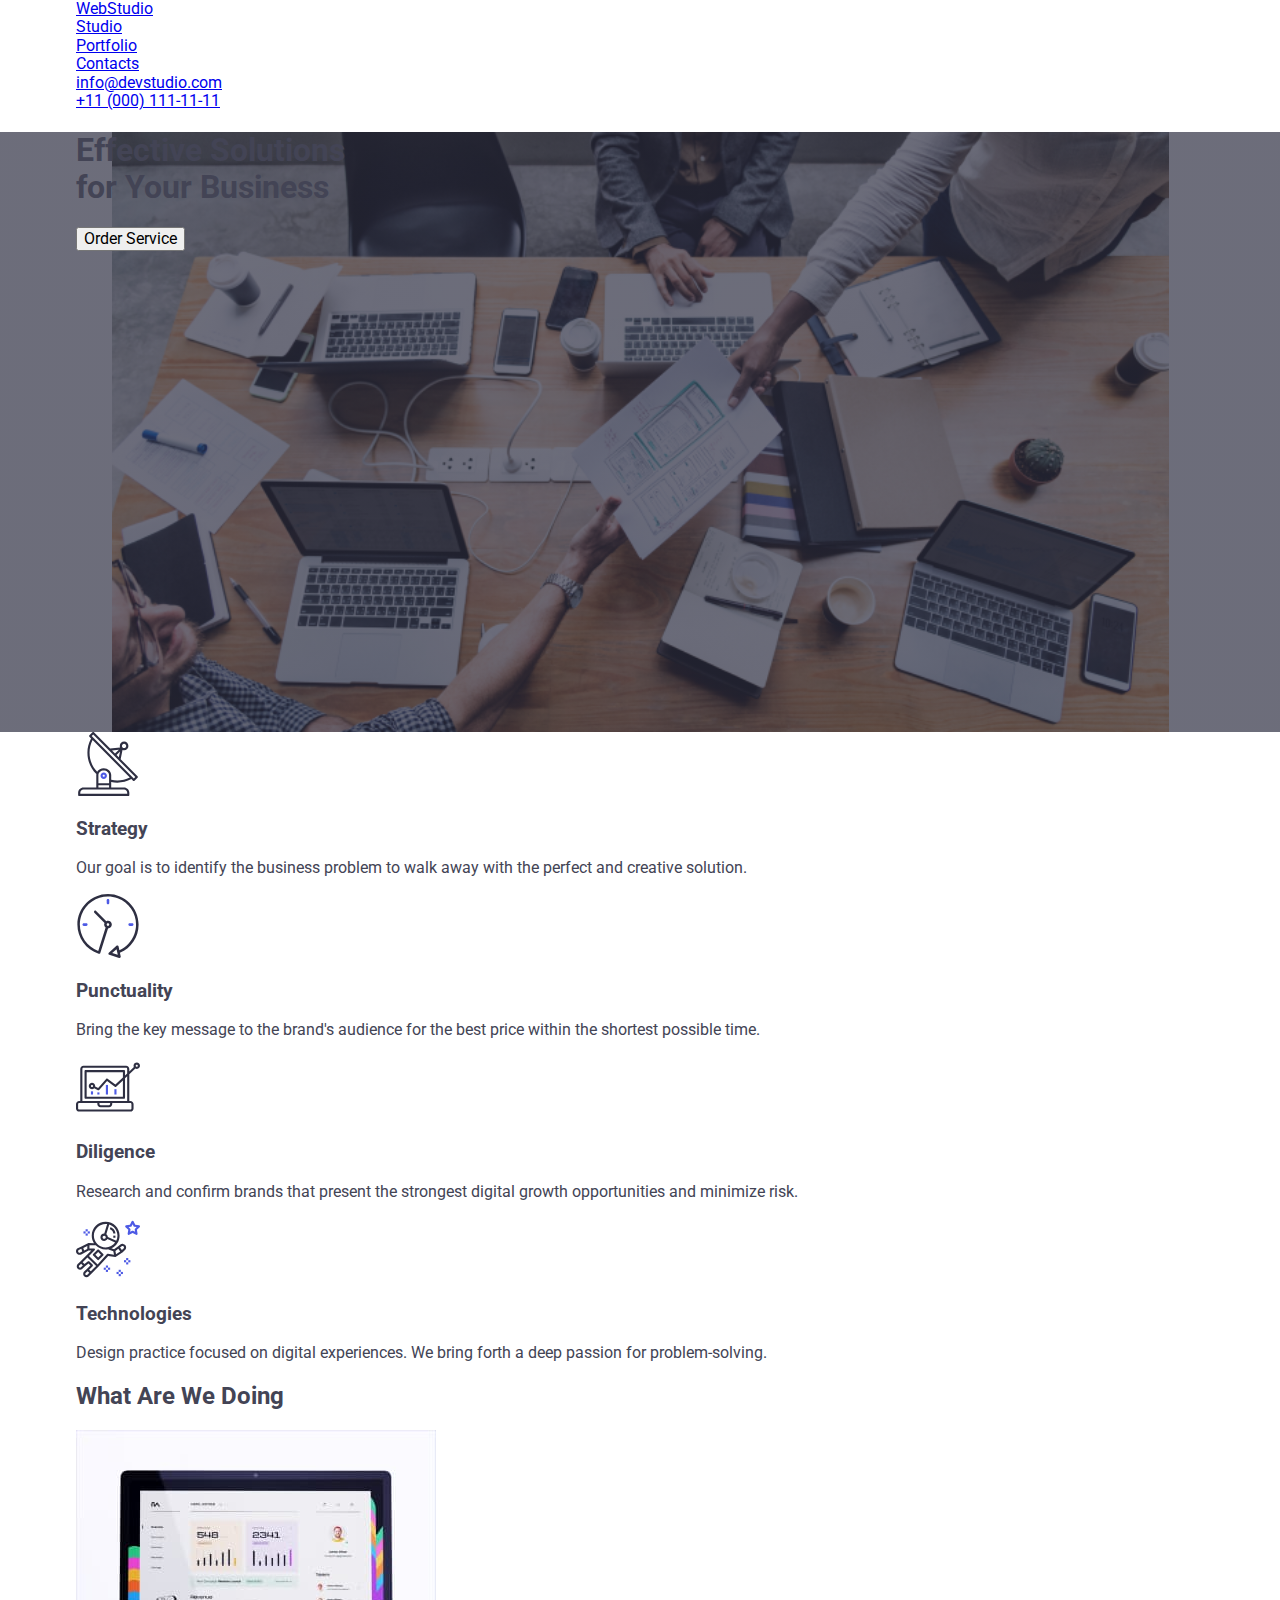
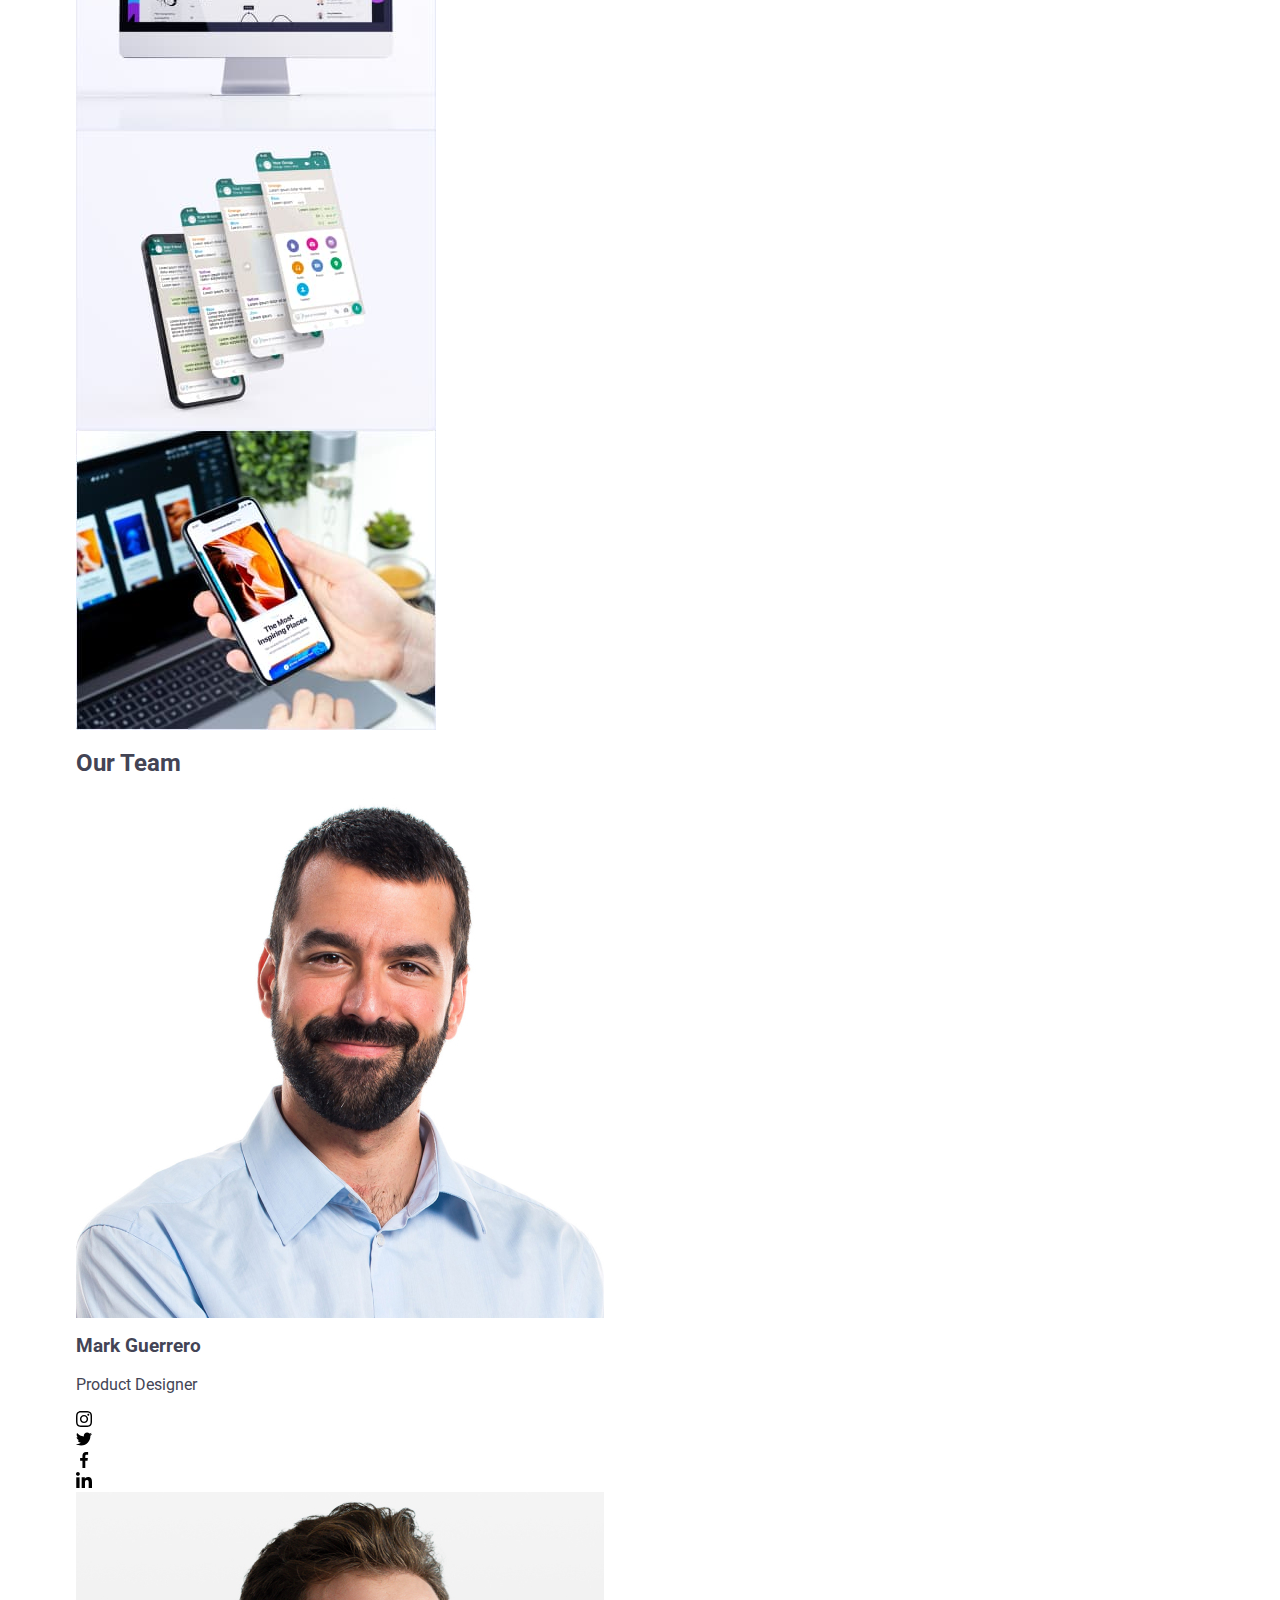
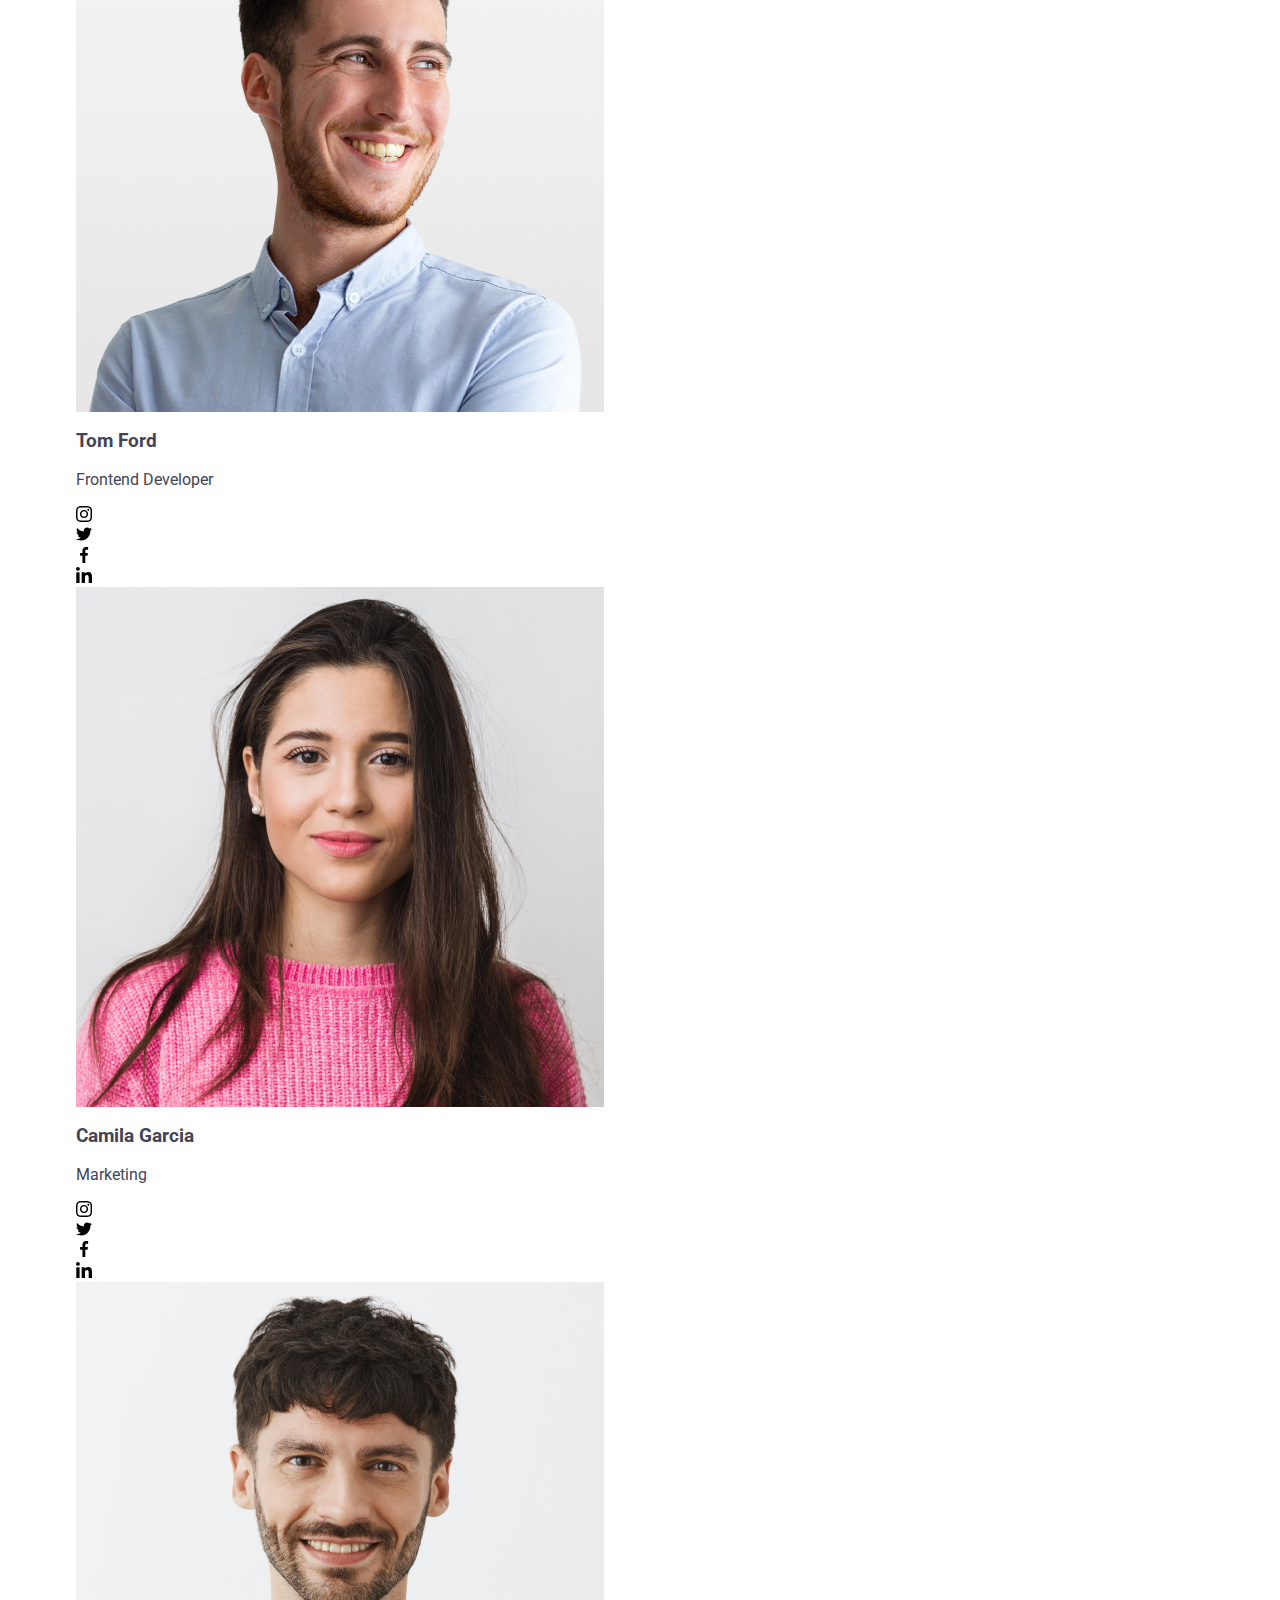
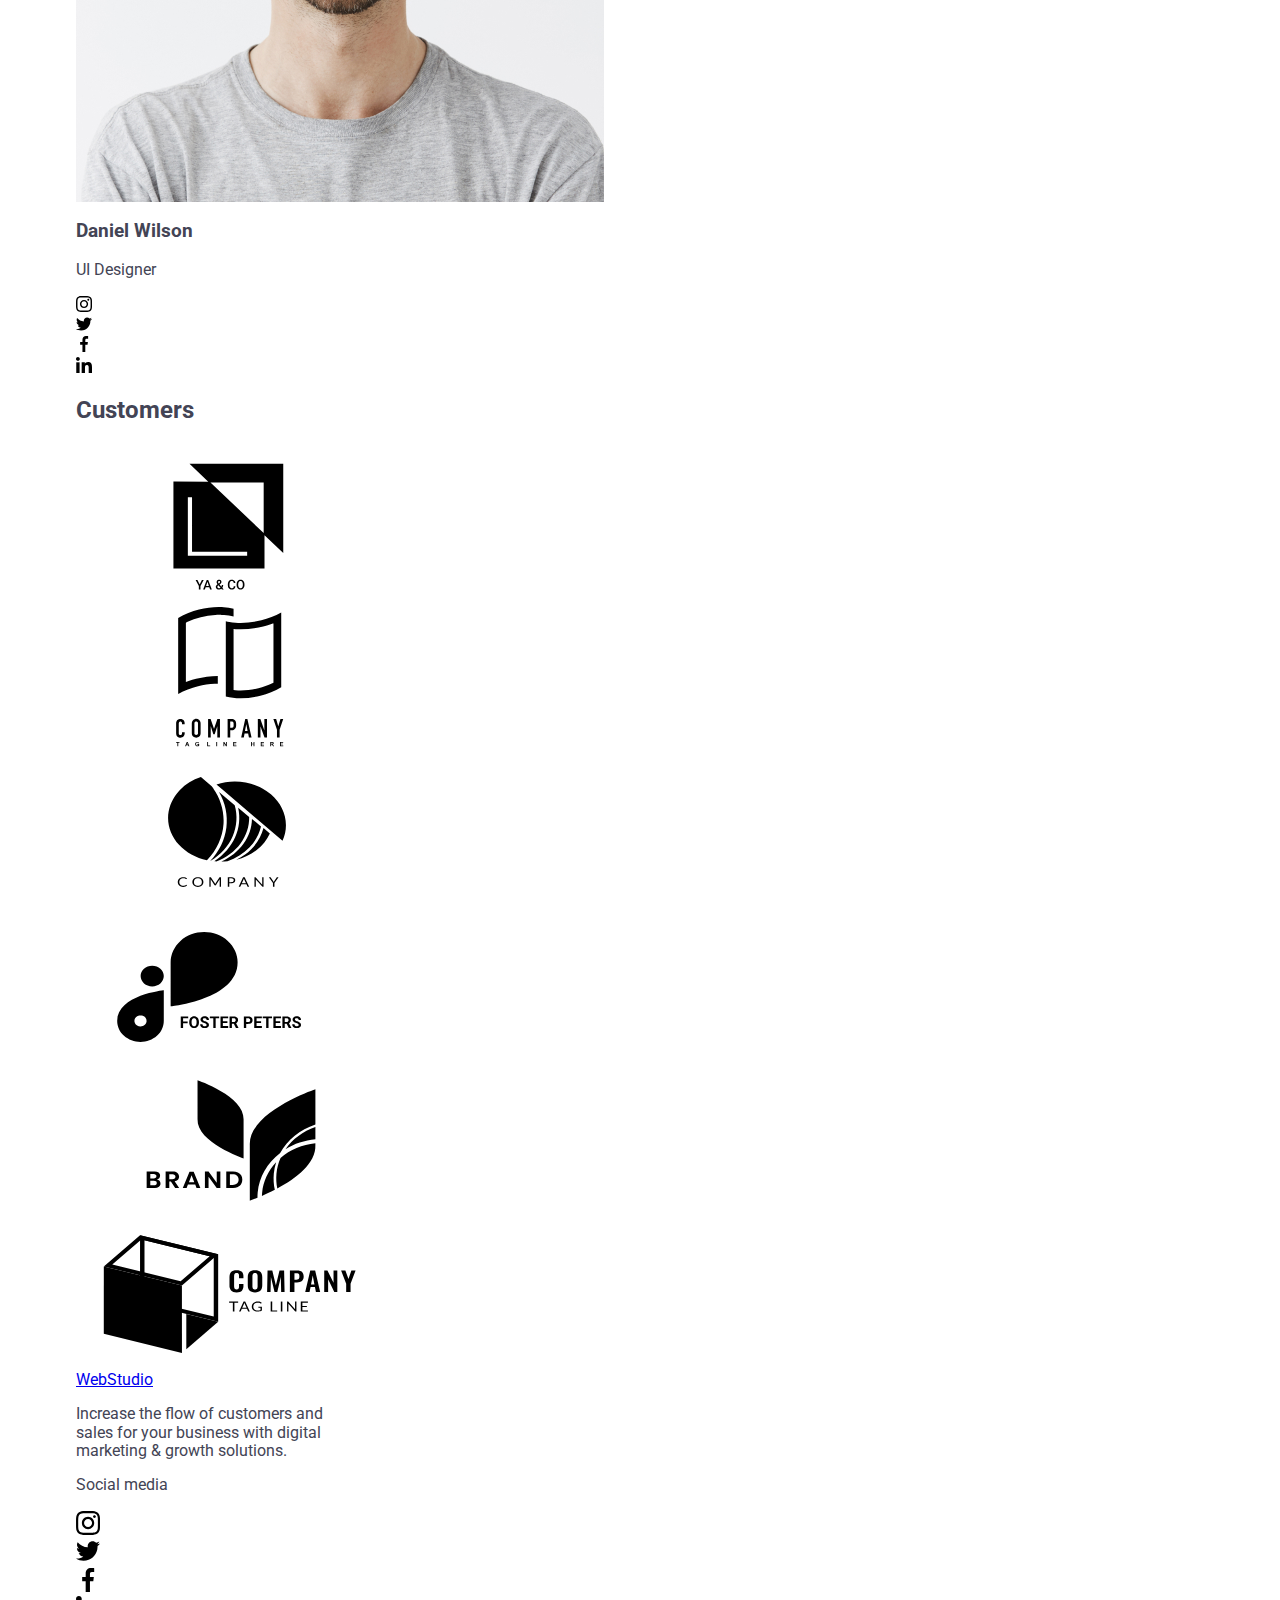
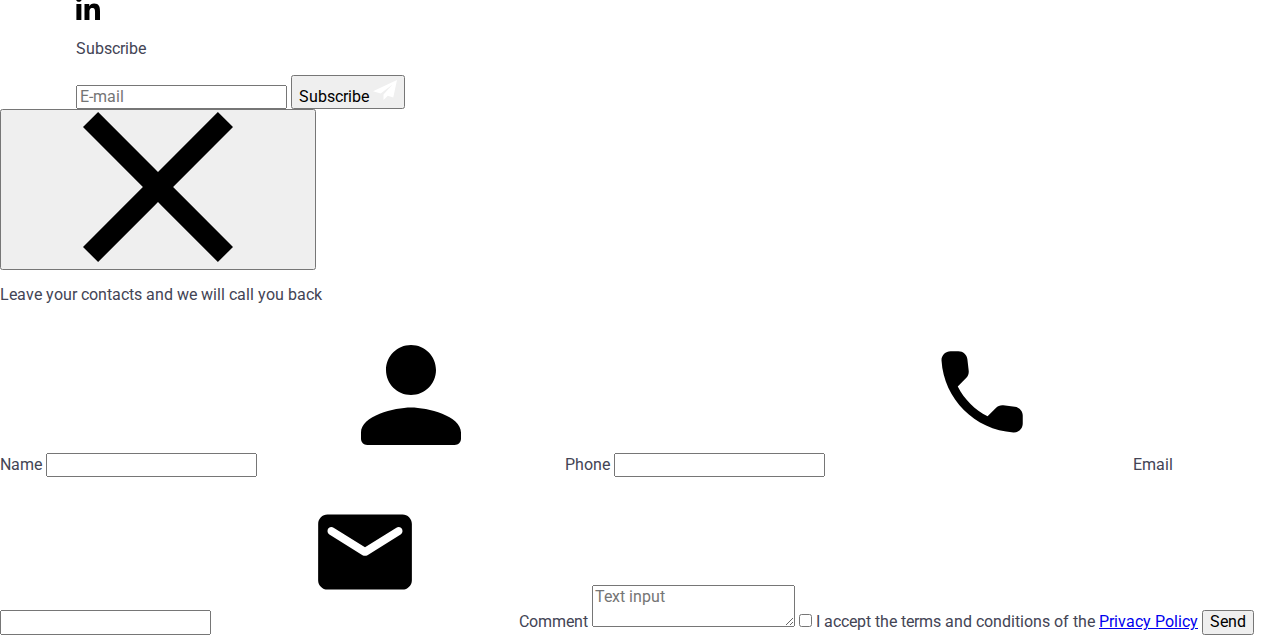
==== index.html @ 9338022b "footer remarks (mobile first)" ====
<!DOCTYPE html>
<html lang="en">
<head>
    <meta charset="UTF-8">
    <meta http-equiv="X-UA-Compatible" content="IE=edge">
    <meta name="viewport" content="width=device-width, initial-scale=1.0">
    <title>Main page</title>
    <link rel="stylesheet" href="https://cdn.jsdelivr.net/npm/modern-normalize@1.1.0/modern-normalize.min.css">
    <link href="https://fonts.googleapis.com/css2?family=Raleway:wght@700&family=Roboto:wght@400;500;700;900&display=swap" rel="stylesheet">
    <link rel="stylesheet" href="./styles/styles.css">
</head>
<body>
<!-- HEADER -->
    <header>
        <div class="container page-header-container">
            <!-- logo and sections -->
            <nav class="nav-section">
                <a class="logo" href="./index.html">Web<span class="logo-studio-up">Studio</span></a>
                <ul class="nav-list">
                    <li class="nav-list-item"><a class="nav-list-item-mobile-link current underline-studio" href="./index.html">Studio</a></li>
                    <li class="nav-list-item"><a class="nav-list-item-mobile-link" href="./portfolio.html">Portfolio</a></li>
                    <li class="nav-list-item"><a class="nav-list-item-mobile-link" href="#">Contacts</a></li>
                </ul>
            </nav>
            <button type="button" class="icon-burger-btn js-open-menu" >
                <svg class="icon-burger">
                    <use href="./images/svg/sprite-svg.svg#icon-burger"></use>
                </svg>
            </button>
            <!-- contacts -->
            <ul class="contact-list">
                <li class="contact-item"><a class="contact-item-mobile-link" href="mailto:info@devstudio.com">info@devstudio.com</a></li>
                <li class="contact-item"><a class="contact-item-mobile-link" href="tel:+110001111111">+11 (000) 111-11-11</a></li>
            </ul>
        </div>
        <!-- MOBILE MENU -->
        <div class="mobile-menu js-menu-container" >
            <div class="container mobile-menu-container js-close-menu">
                <button type="button" class="mobile-menu-close-btn" >
                    <svg class="mobile-menu-close-icon">
                        <use href="./images/svg/sprite-svg.svg#icon-close"></use>
                    </svg>
                </button>
                <ul class="nav-list-mobile">
                    <li class="nav-list-item-mobile"><a class="nav-list-item-mobile-link" href="./index.html">Studio</a></li>
                    <li class="nav-list-item-mobile"><a class="nav-list-item-mobile-link" href="./portfolio.html">Portfolio</a></li>
                    <li class="nav-list-item-mobile"><a class="nav-list-item-mobile-link" href="#">Contacts</a></li>
                </ul>
                <ul class="contact-list-mobile">
                    <li class="contact-item-mobile"><a class="contact-item-mobile-phone-link" href="tel:+110001111111">+11 (000) 111-11-11</a></li>
                    <li class="contact-item-mobile"><a class="contact-item-mobile-email-link" href="mailto:info@devstudio.com">info@devstudio.com</a></li>
                </ul>
                <div class="soc-media-div">
                    <ul class="soc-media-list">
                        <li class="soc-media-list-item-mobile">
                            <a href="#" class="social-list-link-mobile">
                                <svg class="social-icon-mobile" width="24px" height="24px">
                                    <use href="./images/svg/sprite-svg.svg#icon-instagram"></use>
                                </svg>
                            </a>
                        </li>
                        <li class="soc-media-list-item-mobile">
                            <a href="#" class="social-list-link-mobile">
                                <svg class="social-icon-mobile" width="24px" height="24px">
                                    <use href="./images/svg/sprite-svg.svg#icon-twitter"></use>
                                </svg>
                            </a>
                        </li>
                        <li class="soc-media-list-item-mobile">
                            <a href="#" class="social-list-link-mobile">
                                <svg class="social-icon-mobile" width="24px" height="24px">
                                    <use href="./images/svg/sprite-svg.svg#icon-facebook"></use>
                                </svg>
                            </a>
                        </li>
                        <li class="soc-media-list-item-mobile">
                            <a href="#" class="social-list-link-mobile">
                                <svg class="social-icon-mobile" width="24px" height="24px">
                                    <use href="./images/svg/sprite-svg.svg#icon-linkedin"></use>
                                </svg>
                            </a>
                        </li>
                    </ul>
                </div>
            </div>
        
        </div>
    </header>
<!-- MAIN PART -->
    <main>
        <!-- "hero" section -->
        <section class="hero-section background">
            <div class="container hero-section-div">
                <h1 class="hero-section-title">Effective Solutions<br>for Your Business</h1>
                <button class="hero-button" data-modal-open>Order Service</button>
            </div>
        </section>
        <!-- principles section -->
        <section class="principles">
            <div class="container principles-div">
                <h2 class="principles-section-title" hidden>Our principles</h2>
                <ul class="principles-section-list">
                    <li class="principles-section-list-item">
                        <div class="principle-icon-div">
                            <svg class="principle-icon" width="64px" height="64px">
                                <use href="./images/svg/sprite-svg.svg#icon-antenna"></use>
                            </svg>
                        </div>
                        <h3 class="principles-section-list-item-header">Strategy</h3>
                        <p class="principles-section-list-item-text">Our goal is to identify the business problem to walk away with the perfect and creative solution.</p>
                    </li>
                    <li class="principles-section-list-item">
                        <div class="principle-icon-div">
                            <svg class="principle-icon" width="64px" height="64px">
                                <use href="./images/svg/sprite-svg.svg#icon-clock"></use>
                            </svg>
                        </div>
                        <h3 class="principles-section-list-item-header">Punctuality</h3>
                        <p class="principles-section-list-item-text">Bring the key message to the brand's audience for the best price within the shortest possible time.</p>
                    </li>
                    <li class="principles-section-list-item">
                        <div class="principle-icon-div">
                            <svg class="principle-icon" width="64px" height="64px">
                                <use href="./images/svg/sprite-svg.svg#icon-diagram"></use>
                            </svg>
                        </div>
                        <h3 class="principles-section-list-item-header">Diligence</h3>
                        <p class="principles-section-list-item-text">Research and confirm brands that present the strongest digital growth opportunities and minimize risk.</p>
                    </li>
                    <li class="principles-section-list-item">
                        <div class="principle-icon-div">
                            <svg class="principle-icon" width="64px" height="64px">
                                <use href="./images/svg/sprite-svg.svg#icon-astronaut"></use>
                            </svg>
                        </div>
                        <h3 class="principles-section-list-item-header">Technologies</h3>
                        <p class="principles-section-list-item-text">Design practice focused on digital experiences. We bring forth a deep passion for problem-solving.</p>
                    </li>
                </ul>
            </div>         
        </section>
        <!-- "what are we doing" section  -->
        <section class="what-we-are-doing">
            <div class="container what-we-are-doing-div">
                <h2 class="what-we-are-doing-header">What Are We Doing</h2>
                <ul class="what-we-are-doing-list">
                    <li class="img-doing-item"><img src="images/what_are_we_doing/img.jpg" alt="img1"></li>
                    <li class="img-doing-item"><img src="images/what_are_we_doing/img-1.jpg" alt="img2"></li>
                    <li class="img-doing-item"><img src="images/what_are_we_doing/img-2.jpg" alt="img3"></li>
                </ul>
            </div>
        </section>
        <!-- "our team" section -->
        <section class="our-team">
            <div class="container our-team-div">
                <h2 class="our-team-header">Our Team</h2>
                <ul  class="our-team-list">
                    <li class="our-team-list-item">
                        <img 
                        class="our-team-list-item-img"
                        srcset="images/team/mobile/img-0@2x.jpg" 
                        src="images/team/mobile/img-0@1x.jpg" 
                        alt="Mark Guerrero">
                        <div class="our-team-list-item-header-and-text">
                            <h3 class="our-team-list-item-header">Mark Guerrero</h3>
                            <p class="our-team-list-item-text">Product Designer</p>
                            <ul class="social-media-list">
                                <li class="social-media-list-item">
                                    <a href="#" class="social-list-link">
                                        <svg class="social-icon" width="16px" height="16px">
                                            <use href="./images/svg/sprite-svg.svg#icon-instagram"></use>
                                        </svg>
                                    </a>
                                </li>
                                <li class="social-media-list-item">
                                    <a href="#" class="social-list-link">
                                        <svg class="social-icon" width="16px" height="16px">
                                            <use href="./images/svg/sprite-svg.svg#icon-twitter"></use>
                                        </svg>
                                    </a>
                                </li>
                                <li class="social-media-list-item">
                                    <a href="#" class="social-list-link">
                                        <svg class="social-icon" width="16px" height="16px">
                                            <use href="./images/svg/sprite-svg.svg#icon-facebook"></use>
                                        </svg>
                                    </a>
                                </li>
                                <li class="social-media-list-item">
                                    <a href="#" class="social-list-link">
                                        <svg class="social-icon" width="16px" height="16px">>
                                            <use href="./images/svg/sprite-svg.svg#icon-linkedin"></use>
                                        </svg>
                                    </a>
                                </li>
                            </ul>
                        </div>
                    </li>
                    <li class="our-team-list-item">
                        <img 
                        class="our-team-list-item-img"
                        srcset="images/team/mobile/img-1@2x.jpg"  
                        src="images/team/mobile/img-1@1x.jpg" 
                        alt="Tom Ford">
                        <div class="our-team-list-item-header-and-text">
                            <h3 class="our-team-list-item-header">Tom Ford</h3>
                            <p class="our-team-list-item-text">Frontend Developer</p>
                            <ul class="social-media-list">
                                <li class="social-media-list-item">
                                    <a href="#" class="social-list-link">
                                        <svg class="social-icon" width="16px" height="16px">
                                            <use href="./images/svg/sprite-svg.svg#icon-instagram"></use>
                                        </svg>
                                    </a>
                                </li>
                                <li class="social-media-list-item">
                                    <a href="#" class="social-list-link">
                                        <svg class="social-icon" width="16px" height="16px">
                                            <use href="./images/svg/sprite-svg.svg#icon-twitter"></use>
                                        </svg>
                                    </a>
                                </li>
                                <li class="social-media-list-item">
                                    <a href="#" class="social-list-link">
                                        <svg class="social-icon" width="16px" height="16px">
                                            <use href="./images/svg/sprite-svg.svg#icon-facebook"></use>
                                        </svg>
                                    </a>
                                </li>
                                <li class="social-media-list-item">
                                    <a href="#" class="social-list-link">
                                        <svg class="social-icon" width="16px" height="16px">>
                                            <use href="./images/svg/sprite-svg.svg#icon-linkedin"></use>
                                        </svg>
                                    </a>
                                </li>
                            </ul>
                        </div>
                    </li>
                    <li class="our-team-list-item">
                        <img 
                        class="our-team-list-item-img"
                        srcset="images/team/mobile/img-2@2x.jpg"  
                        src="images/team/mobile/img-1@2x.jpg" 
                        alt="Camila Garcia">
                        <div class="our-team-list-item-header-and-text">
                            <h3 class="our-team-list-item-header">Camila Garcia</h3>
                            <p class="our-team-list-item-text">Marketing</p>
                            <ul class="social-media-list">
                                <li class="social-media-list-item">
                                    <a href="#" class="social-list-link">
                                        <svg class="social-icon" width="16px" height="16px">
                                            <use href="./images/svg/sprite-svg.svg#icon-instagram"></use>
                                        </svg>
                                    </a>
                                </li>
                                <li class="social-media-list-item">
                                    <a href="#" class="social-list-link">
                                        <svg class="social-icon" width="16px" height="16px">
                                            <use href="./images/svg/sprite-svg.svg#icon-twitter"></use>
                                        </svg>
                                    </a>
                                </li>
                                <li class="social-media-list-item">
                                    <a href="#" class="social-list-link">
                                        <svg class="social-icon" width="16px" height="16px">
                                            <use href="./images/svg/sprite-svg.svg#icon-facebook"></use>
                                        </svg>
                                    </a>
                                </li>
                                <li class="social-media-list-item">
                                    <a href="#" class="social-list-link">
                                        <svg class="social-icon" width="16px" height="16px">>
                                            <use href="./images/svg/sprite-svg.svg#icon-linkedin"></use>
                                        </svg>
                                    </a>
                                </li>
                            </ul>
                        </div>
                    </li>
                    <li class="our-team-list-item">
                        <img 
                        class="our-team-list-item-img"
                        srcset="images/team/mobile/img-3@2x.jpg"  
                        src="images/team/mobile/img-3@1x.jpg" 
                        alt="Daniel Wilson">
                        <div class="our-team-list-item-header-and-text">
                            <h3 class="our-team-list-item-header">Daniel Wilson</h3>
                            <p class="our-team-list-item-text">UI Designer</p>
                            <ul class="social-media-list">
                                <li class="social-media-list-item">
                                    <a href="#" class="social-list-link">
                                        <svg class="social-icon" width="16px" height="16px">
                                            <use href="./images/svg/sprite-svg.svg#icon-instagram"></use>
                                        </svg>
                                    </a>
                                </li>
                                <li class="social-media-list-item">
                                    <a href="#" class="social-list-link">
                                        <svg class="social-icon" width="16px" height="16px">
                                            <use href="./images/svg/sprite-svg.svg#icon-twitter"></use>
                                        </svg>
                                    </a>
                                </li>
                                <li class="social-media-list-item">
                                    <a href="#" class="social-list-link">
                                        <svg class="social-icon" width="16px" height="16px">
                                            <use href="./images/svg/sprite-svg.svg#icon-facebook"></use>
                                        </svg>
                                    </a>
                                </li>
                                <li class="social-media-list-item">
                                    <a href="#" class="social-list-link">
                                        <svg class="social-icon" width="16px" height="16px">>
                                            <use href="./images/svg/sprite-svg.svg#icon-linkedin"></use>
                                        </svg>
                                    </a>
                                </li>
                            </ul>
                        </div>
                    </li>
                </ul>
            </div>           
        </section>
        <!-- customer's section -->
        <section class="customers-section">
            <div class="container customers-div">
                <h2 class="customers-header">Customers</h2>
                <ul class="customers-list">
                    <li class="customers-list-item">
                        <a href="#" class="customers-list-link">
                            <svg class="customers-icon">
                                <use href="./images/svg/sprite-svg.svg#icon-logo"></use>
                            </svg>
                        </a>
                    </li>
                    <li class="customers-list-item">
                        <a href="#" class="customers-list-link">
                            <svg class="customers-icon">
                                <use href="./images/svg/sprite-svg.svg#icon-logo-1"></use>
                            </svg>
                        </a>
                    </li>
                    <li class="customers-list-item">
                        <a href="#" class="customers-list-link">
                            <svg class="customers-icon">
                                <use href="./images/svg/sprite-svg.svg#icon-logo-2"></use>
                            </svg>
                        </a>
                    </li>
                    <li class="customers-list-item">
                        <a href="#" class="customers-list-link">
                            <svg class="customers-icon">
                                <use href="./images/svg/sprite-svg.svg#icon-logo-3"></use>
                            </svg>
                        </a>
                    </li>
                    <li class="customers-list-item">
                        <a href="#" class="customers-list-link">
                            <svg class="customers-icon">
                                <use href="./images/svg/sprite-svg.svg#icon-logo-4"></use>
                            </svg>
                        </a>
                    </li>
                    <li class="customers-list-item">
                        <a href="#" class="customers-list-link">
                            <svg class="customers-icon">
                                <use href="./images/svg/sprite-svg.svg#icon-logo-5"></use>
                            </svg>
                        </a>
                    </li>

                </ul>

            </div>

        </section>
    </main>
<!-- FOOTER -->
<footer class="footer">
    <div class="container footer-div">
        <div class="text-and-logo-div">
            <a class="logo-footer" href="./index.html"><span class="logo-web">Web</span><span class="logo-studio-down">Studio</span></a>
            <p class="footer-text">
                Increase the flow of customers and <br>
                sales for your business with digital <br>
                marketing & growth solutions.
            </p>
        </div>
        <div class="soc-media-div">
            <p class="soc-media-p">Social media</p>
            <ul class="soc-media-list-mobile">
                <li class="soc-media-list-item">
                    <a href="#" class="social-list-link-footer">
                        <svg class="social-icon-footer" width="24px" height="24px">
                            <use href="./images/svg/sprite-svg.svg#icon-instagram"></use>
                        </svg>
                    </a>
                </li>
                <li class="soc-media-list-item">
                    <a href="#" class="social-list-link-footer">
                        <svg class="social-icon-footer" width="24px" height="24px">
                            <use href="./images/svg/sprite-svg.svg#icon-twitter"></use>
                        </svg>
                    </a>
                </li>
                <li class="soc-media-list-item">
                    <a href="#" class="social-list-link-footer">
                        <svg class="social-icon-footer" width="24px" height="24px">
                            <use href="./images/svg/sprite-svg.svg#icon-facebook"></use>
                        </svg>
                    </a>
                </li>
                <li class="soc-media-list-item">
                    <a href="#" class="social-list-link-footer">
                        <svg class="social-icon-footer" width="24px" height="24px">>
                            <use href="./images/svg/sprite-svg.svg#icon-linkedin"></use>
                        </svg>
                    </a>
                </li>
            </ul>      
        </div>
                                     <!-- SUBSCRIBE -->
        <form class="subscribe-div">
            <label class="subscribe-label">
                <p class="subscribe-form-input-desc">Subscribe</p>
                <input 
                type="email" 
                class="subscribe-form-input" 
                name="subscribe-email" 
                required
                pattern="[a-z0-9._%+-]+@[a-z0-9.-]+\.[a-z]{2,4}$" 
                placeholder="E-mail">
            </label>
            <button type="submit" class="subscribe-form-submit">Subscribe
                <svg class="subsctibe-icon" width="24px" height="24px">
                    <use href="./images/svg/sprite-svg.svg#icon-subscribe"></use>
                </svg>
            </button>
        </form>
    </div>
</footer>
<!-- MODAL WINDOW -->
<div class="backdrop is-hidden" data-modal>
    <div class="modal-window">
        <button type="button" class="modal-close-btn" data-modal-close>
            <svg class="modal-window-close-icon">
                <use href="./images/svg/sprite-svg.svg#icon-close"></use>
            </svg>
        </button>
        <form class="modal-form">
            <p class="modal-form-text">Leave your contacts and we will call you back</p>
            <label class="modal-form-field">
                <span class="modal-form-input-decs">Name</span>
                <span class="modal-form-input-wrapper">
                    <input type="text" name="user-name" class="modal-form-input" required pattern="[a-zA-Z]+" minlength="2">
                    <svg class="modal-form-input-icon">
                        <use href="./images/svg/sprite-svg.svg#icon-person"></use>
                    </svg>
                </span>
            </label>
            <label class="modal-form-field">
                <span class="modal-form-input-decs">Phone</span>
                <span class="modal-form-input-wrapper">
                    <input type="tel" name="user-phone" class="modal-form-input" required
                        pattern="[0-9]{3}-[0-9]{3}-[0-9]{2}-[0-9]{2}" title="XXX-XXX-XX-XX">
                    <svg class="modal-form-input-icon">
                        <use href="./images/svg/sprite-svg.svg#icon-phone"></use>
                    </svg>
                </span>
            </label>
            <label class="modal-form-field">
                <span class="modal-form-input-decs">Email</span>
                <span class="modal-form-input-wrapper">
                    <input type="email" name="user-email" class="modal-form-input" required
                        pattern="[a-z0-9._%+-]+@[a-z0-9.-]+\.[a-z]{2,4}$">
                    <svg class="modal-form-input-icon">
                        <use href="./images/svg/sprite-svg.svg#icon-email"></use>
                    </svg>
                </span>
            </label>
            <label class="modal-form-field">
                <span class="modal-form-input-decs">Comment</span>
                <textarea name="user-message" class="modal-form-message" placeholder="Text input"></textarea>
            </label>
            <input id="user policy" type="checkbox" class="modal-form-check visually-hidden" name="user-policy">
            <label for="user policy" class="modal-form-check-desc">I accept the terms and conditions of the&nbsp;<a
                    href="#">Privacy Policy</a></label>
            <button type="submit" class="modal-form-submit">Send</button>
        </form>
    </div>
</div>
<script src="./js/mobile-menu.js"></script>
<script src="./js/modal.js"></script>
</body>
</html>
---- styles/styles.css ----
/* GENERAL */
:root {
    --primary-brand-color: #4D5AE5;
    --shadow-headings-color: #2E2F42;
    --success-color: #31D0AA;
    --body-text-color: #434455;
    --helper-text-color: #8E8F99;
    --accent-color: #E7E9FC;
    --light-mode-color: #F4F4FD;
    --light-background-color: #FFFFFF;
    --hero-button-click: #404BBF;
    --modal-window-bg: #FCFCFC;
    --transition-dur-and-func: cubic-bezier(0.4, 0, 0.2, 1);
}
body {
    font-family: 'Roboto', sans-serif;
    color: var(--body-text-color);
    margin: 0;
} */
                                        /* STYLES RESET */
h1, h2, h3, h4, h5, h6, p{
    margin-top: 0;
    margin-bottom: 0;
}
ul, ol {
    margin-top: 0;
    margin-bottom: 0;
    margin-left: 0;
    padding-inline-start: 0;
    list-style-type: none;
}
img{
    display:block;
    max-width: 100%;
}
button{
    cursor:pointer;
}
/* .container {
    width: 1158px;
    margin-left: auto;
    margin-right: auto;
    padding-left: 15px;
    padding-right: 15px;
} */



/* ДЛЯ МОБІЛЬНИХ */
.container {
    min-width: 320px;
    /* max-width: 448px; */
    padding-left: 15px;
    padding-right: 15px;
    margin-left: auto;
    margin-right: auto;
}
@media screen and (min-width: 428px) {
    .container {
    width: 428px;
}
}
/* ДЛЯ ПЛАНШЕТІВ */
@media screen and (min-width: 768px) {
    .container {
    width: 768px;
    }
}
/* ДЛЯ ДЕСКТОПІВ */
@media screen and (min-width: 1200px) {
    .container {
        width: 1158px;
    }
}
.icon-burger{
    width: 32px;
    height: 22px;
    fill: var(--shadow-headings-color);
}



/* MOBILE FIRST */

@media screen and (max-width: 768px) {

/* HEADER */
.logo,
.nav-list-item-link,
.contact-item-link {
    text-decoration: none;
}

.logo {
    font-family: 'Raleway', sans-serif;
    font-weight: 800;
    font-size: 18px;
    line-height: 1.3;
    letter-spacing: 0.03em;
    text-transform: uppercase;
    color: var(--primary-brand-color);
    margin-right: 77px;
    text-decoration: none;
    margin-right: 77px;
}

.logo-studio-up {
    font-family: 'Raleway', sans-serif;
    font-weight: 800;
    font-size: 18px;
    line-height: 1.3;
    letter-spacing: 0.03em;
    color: var(--shadow-headings-color);
}

.nav-list,
.contact-list {
    display: none;
}

.page-header-container {
    display: flex;
    align-items: center;
    justify-content: space-between;

    padding-top: 24px;
    padding-bottom: 24px;
}

.icon-burger-btn {
    background-color: transparent;
    border: none;
    padding: 0;
    line-height: 0px;
}

.mobile-menu {
    position: fixed;
    width: 100%;
    height: 100%;
    background-color: var(--light-background-color);
    top: 0;
    left: 0;
    z-index: 1000;

    transform: opacity 250ms var(--transition-dur-and-func),
        visibility 250ms var(--transition-dur-and-func);

    opacity: 0;
    visibility: hidden;
    pointer-events: none;
}

.mobile-menu.is-open {
    opacity: 1;
    visibility: visible;
    pointer-events: auto;
}

.mobile-menu-close-btn {
    background-color: var(--accent-color);
    border: 1px solid rgba(0, 0, 0, 0.1);
    width: 24px;
    height: 24px;
    padding: 0;
    border-radius: 50%;

    display: flex;
    justify-content: center;
    align-items: center;

    position: absolute;
    top: 40px;
    right: 15px;

    transition: fill 250ms var(--transition-dur-and-func),
        background-color 250ms var(--transition-dur-and-func);
}

.mobile-menu-close-icon {
    width: 8px;
    height: 8px;
}

.mobile-menu-close-btn:hover,
.mobile-menu-close-btn:focus {
    fill: var(--light-background-color);
    background-color: var(--hero-button-click);
}

.mobile-menu-container {
    position: relative;
    padding-top: 80px;
    padding-left: 40px;
    padding-bottom: 40px;
}

.nav-list-mobile {
    list-style-type: none;
    margin-top: 0;
    margin-bottom: 284px;
    margin-left: 0;
    padding-inline-start: 0;
    list-style-type: none;
}

.nav-list-item-mobile:not(:last-child) {
    margin-bottom: 40px;
}

.nav-list-item-mobile-link {
    font-weight: 700;
    font-size: 16px;
    line-height: 1.11;
    letter-spacing: 0.02em;
    color: var(--shadow-headings-color);
    text-decoration: none;

    transition: color 250ms var(--transition-dur-and-func);
}

.nav-list-item-mobile-link:hover,
.nav-list-item-mobile-link:active,
.nav-list-item-mobile-link:focus,
.contact-item-mobile-phone-link:hover,
.contact-item--mobile-phone-link:visited,
.contact-item-mobile-email-link:hover,
.contact-item--mobile-email-link:visited {
    color: var(--primary-brand-color);
}

.contact-item-mobile-phone-link {
    font-weight: 600;
    font-size: 36px;
    line-height: 1.11;
    text-decoration: none;
    letter-spacing: 0.02em;
    color: var(--body-text-color);

    transition: color 250ms var(--transition-dur-and-func);
}

.contact-item-mobile {
    transition: color 250ms var(--transition-dur-and-func);
}

.contact-item-mobile:not(:last-child) {
    margin-bottom: 40px;
}

.contact-item-mobile:hover,
.contact-item-mobile:focus {
    color: var(--primary-brand-color);
}

.contact-item-mobile-email-link {
    font-weight: 500;
    font-size: 20px;
    line-height: 1.2;
    letter-spacing: 0.02em;
    text-decoration: none;
    color: var(--body-text-color);

    transition: color 250ms var(--transition-dur-and-func);
}

.social-list-link-mobile {
    display: flex;
    justify-content: center;
    align-items: center;
    width: 40px;
    height: 40px;
    border-radius: 50%;
    background: var(--primary-brand-color);
}

.social-icon-mobile {
    fill: var(--light-background-color);
}

.soc-media-list {
    margin-top: 48px;
}

.soc-media-list-item-mobile:not(:last-child) {
    margin-right: 56px;
}

/* HERO */
 .background {
     margin-left: auto;
     margin-right: auto;
     height: 432px;
     max-width: 428px;
     background-image: linear-gradient(rgba(46, 47, 66, 0.7), rgba(46, 47, 66, 0.7)), url("../images/hero/mobile/hero-mobile@1x.jpg");
     background-repeat: no-repeat;
     background-position: center;
     background-size: contain;
 }  

@media screen and (min-device-pixel-ration:2) and (max-width: 767px),
screen and (min-resolution: 192dpi) and (max-width: 767px),
screen and (min-resolution: 2dppx) and (max-width: 767px) {
    .background {
        background-image: linear-gradient(rgba(46, 47, 66, 0.7), rgba(46, 47, 66, 0.7)), url("../images/hero/mobile/hero-mobile@2x.jpg");
    }
}
.hero-section-title{
    font-weight: 700;
    font-size: 36px;
    line-height: 1.11;
    letter-spacing: 0.02em;
    color: var(--light-background-color);
    margin-bottom: ;

}
.hero-section-div {
    display: flex;
    flex-direction: column;
    align-items: center;
    justify-items: center;
}

.hero-button:hover,
.subscribe-form-submit:hover {
    background: var(--primary-brand-color);
    box-shadow: 0px 1px 6px rgba(46, 47, 66, 0.08), 0px 1px 1px rgba(46, 47, 66, 0.16), 0px 2px 1px rgba(46, 47, 66, 0.08);
}

.hero-button:active,
.subscribe-form-submit:active {
    background: var(--hero-button-click);
    box-shadow: 0px 4px 4px rgba(0, 0, 0, 0.15);
}
.hero-button {
    font-family: inherit;
    padding: 16px 32px;
    background: var(--primary-brand-color);
    box-shadow: 0px 4px 4px rgba(0, 0, 0, 0.15);
    border-radius: 4px;
    border: none;

    font-weight: 500;
    font-size: 16px;
    line-height: 1.5;
    letter-spacing: 0.04em;
    color: var(--light-background-color);
    transition: box-shadow 250ms var(--transition-dur-and-func), background-color 250ms var(--transition-dur-and-func);
}
.hero-section {
    height: 432px;
    text-align: center;
    padding-top: 112px;
    padding-bottom: 112px;
}
/* OUR PRINCIPLES */

.principles-section-list-item-header {
    font-weight: 700;
    font-size: 36px;
    line-height: 1.11;
    letter-spacing: 0.02em;
    color: var(--shadow-headings-color);
    text-align: center;
}

.principles-section-list-item-text {
    font-weight: 500;
    font-size: 16px;
    line-height: 1.5;
    letter-spacing: 0.02em;
    color: var(--body-text-color);
}

/* .principles-section-list {
    display: flex;
} */

/* .principles-section-list-item {
    width: calc((100% - 24px * 3) / 4);
} */

.principles-section-list-item:not(:last-child) {
    margin-bottom: 72px;
}

.principles {
    padding-top: 96px;
    padding-bottom: 96px;
}

.principles-section-list-item-header {
    margin: 8px 0px;
}

.principle-icon-div {
    height: 624px;
    display: block;
    margin-left: auto;
    margin-right: auto;
    background-color: var(--light-mode-color);
    border-radius: 4px;

    visibility: hidden;
    position: absolute;  
}

/* WHAT WE ARE DOING */
.what-we-are-doing {
    visibility: hidden;
    position: absolute;

}

/* OUR TEAM */
.our-team-header,
.customers-header {
    font-weight: 700;
    font-size: 36px;
    line-height: 1.11;
    letter-spacing: 0.02em;
    color: var(--shadow-headings-color);
    margin-bottom: 72px;
    text-align: center;
}

.our-team-list-item-header {
    font-weight: 500;
    font-size: 20px;
    line-height: 1.2;
    letter-spacing: 0.02em;
    color: var(--shadow-headings-color);
    text-align: center;
    margin: 0;
}

.our-team-list-item-text {
    font-size: 16px;
    line-height: 1.5;
    letter-spacing: 0.02em;
    color: var(--body-text-color);
}

.our-team {
    background-color: var(--light-mode-color);
    padding-top: 96px;
    padding-bottom: 128px;
}

.our-team-list-item {
    background-color: var(--light-background-color);
    box-shadow: 0px 1px 6px rgba(46, 47, 66, 0.08), 0px 1px 1px rgba(46, 47, 66, 0.16), 0px 2px 1px rgba(46, 47, 66, 0.08);
    border-radius: 0px 0px 4px 4px;
}

.our-team-list-item {
    max-width: 264px;
    margin-left: auto;
    margin-right: auto;
}

.our-team-list-item-header-and-text {
    padding: 32px 16px;
}

.our-team-list-item:not(:last-child) {
    margin-bottom: 72px;
}

.our-team-header {
    text-align: center;
}

.our-team-list {
    display: block;
}

.our-team-list-item-text {
    margin-top: 8px;
    text-align: center;
}

.social-media-list {
    margin-top: 8px;
    display: flex;
    list-style-type: none;
}

.social-list-link {
    text-decoration: none;

}

.social-media-list-item:not(:last-child) {
    margin-right: 24px;
}

.social-list-link {
    display: flex;
    justify-content: center;
    align-items: center;
    width: 40px;
    height: 40px;
    border-radius: 50%;
    background-color: var(--primary-brand-color);
}

.social-icon {
    fill: var(--light-mode-color);
}

/* CUSTOMERS */

.customers-list {
    list-style-type: none;
    display: flex;
    flex-wrap: wrap;
}

.customers-section {
    padding: 96px 0px;
}

.customers-list-link {
    display: flex;
    height: 88px;
    justify-content: center;
    align-items: center;
    border-radius: 4px;
    border: 1px solid var(--helper-text-color);
    border-radius: 4px;
    padding: 16px 40px;

    transition: border 250ms var(--transition-dur-and-func);
}

.customers-list-item:not(:last-child) {
    margin-bottom: 72px;
}

.customers-list-item:nth-child(2n+1){
  margin-right: 16px;
}

.customers-list-item {
    width: calc((100% - 16px) / 2);
}

.customers-list-link:hover>.customers-icon,
.customers-list-link:focus>.customers-icon {
    fill: var(--primary-brand-color);
}

.customers-list-link:hover,
.customers-list-link:focus {
    border: 1px solid var(--primary-brand-color);
}

.customers-icon {
    fill: var(--helper-text-color);

    transition: fill 250ms var(--transition-dur-and-func)
}

/* FOOTER */

.footer {
    background-color: var(--shadow-headings-color);
    padding-top: 96px;
    padding-bottom: 96px;
}

.text-and-logo-div, .soc-media-div {
    width: 268px;
    margin-left: auto;
    margin-right: auto;
    text-align: center;
    margin-bottom: 72px;

}

.footer-text {
    font-size: 16px;
    line-height: 24px;
    letter-spacing: 0.02em;
    color: var(--accent-color);
    margin-top: 16px;
    text-align: left;
}

.logo-footer{
    font-family: 'Raleway', sans-serif;
    font-weight: 800;
    font-size: 18px;
    line-height: 1.3;
    letter-spacing: 0.03em;
    text-transform: uppercase;
    color: var(--primary-brand-color);
    text-decoration: none;
    
}

.logo-studio-down {
    font-family: 'Raleway', sans-serif;
    font-weight: 800;
    font-size: 18px;
    line-height: 1.3;
    letter-spacing: 0.03em;
    color: var(--light-mode-color);
}

.soc-media-list-mobile {
    list-style-type: none;
    display: flex;
    justify-content: center;
  
}

.soc-media-p {
    font-weight: 500;
    font-size: 16px;
    line-height: 1.5;
    letter-spacing: 0.02em;
    color: var(--light-background-color);
    margin-bottom: 16px;
}

.soc-media-list-item:not(:last-child) {
    margin-right: 16px;
}

.social-icon-footer {
    fill: var(--light-mode-color);
}

.social-list-link-footer {
    display: flex;
    justify-content: center;
    align-items: center;
    width: 40px;
    height: 40px;
    border-radius: 50%;
    background: rgba(255, 255, 255, 0.1);

    transition: background-color 250ms var(--transition-dur-and-func);
}

.social-list-link-footer:hover,
.social-list-link-footer:focus {
    background-color: var(--success-color);
}

/* SUBSCIBE */

.subscribe-form-input-desc {
    font-weight: 500;
    font-size: 16px;
    line-height: 1.5;
    letter-spacing: 0.02em;
    color: var(--light-background-color);
    margin-bottom: 16px;
    text-align: center;
}

.subscribe-form-input {
    height: 40px;
    width: 100%;
    background-color: transparent;
    justify-content: center;
 
    border: 1px solid rgba(255, 255, 255, 0.3);
    border-radius: 4px;

    margin-bottom: 16px;

    transition: border-color 250ms var(--transition-dur-and-func);
}

.subscribe-form-submit {
    font-family: inherit;
    padding: 8px 24px;

    background: var(--primary-brand-color);
    border-radius: 4px;
    border: none;

    font-weight: 500;
    font-size: 16px;
    line-height: 1.5;
    letter-spacing: 0.04em;

    color: var(--light-background-color);

    align-self: center;
    height: 40px;

    display: inline-flex;

    margin-left: calc((100% - 165px) / 2);
    margin-right: calc((100% - 165px) / 2);

    transition: box-shadow 250ms var(--transition-dur-and-func),
        background-color 250ms var(--transition-dur-and-func);
}

.subsctibe-icon {
    margin-left: 16px;
}
.subscribe-div{
    justify-content: center;
}

/* MODAL WINDOW */

.backdrop {
    position: fixed;
    z-index: 100;
    top: 0;
    left: 0;
    width: 100%;
    height: 100%;
    background-color: rgba(46, 47, 66, 0.4);

    transition: opacity 250ms var(--transition-dur-and-func), visibility 250ms var(--transition-dur-and-func);
}

.modal-window {
    width: 392px;
    height: 586px;
    background-color: var(--modal-window-bg);

    position: absolute;
    top: 50%;
    left: 50%;
    transform: translate(-50%, -50%);

    box-shadow: 0px 1px 1px rgba(0, 0, 0, 0.14), 0px 1px 3px rgba(0, 0, 0, 0.12), 0px 2px 1px rgba(0, 0, 0, 0.2);
    border-radius: 4px;

    padding: 72px 16px 24px 16px;
}

.modal-window-close-icon {
    width: 8px;
    height: 8px;
}

.modal-close-btn {
    background-color: var(--accent-color);
    border: 1px solid rgba(0, 0, 0, 0.1);
    width: 24px;
    height: 24px;
    padding: 0;
    border-radius: 50%;

    display: flex;
    justify-content: center;
    align-items: center;

    position: absolute;
    top: 24px;
    right: 24px;

    transition: fill 250ms var(--transition-dur-and-func),
        background-color 250ms var(--transition-dur-and-func);
}

.modal-close-btn:hover,
.modal-close-btn:focus {
    fill: var(--light-background-color);
    background-color: var(--hero-button-click);
}

.backdrop.is-hidden {
    opacity: 0;
    visibility: hidden;
    pointer-events: none;
}

.modal-form {
    display: flex;
    flex-direction: column;
}

.modal-form-input {
    width: 100%;
    height: 40px;
    border: 1px solid rgba(33, 33, 33, 0.2);
    border-radius: 4px;
    background-color: var(--modal-window-bg);
    padding-left: 38px;

    transition: border-color 250ms var(--transition-dur-and-func);
}

.modal-form-input-decs {
    display: block;
    font-size: 12px;
    line-height: 1.33;
    letter-spacing: 0.04em;
    color: var(--helper-text-color);
    margin-bottom: 4px;
}

.modal-form-field {
    margin-bottom: 8px;
}

.modal-form-input-icon {
    display: block;
    width: 18px;
    height: 18px;

    transition: fill 250ms var(--transition-dur-and-func);

    position: absolute;
    top: 50%;
    left: 0;
    transform: translate(0, -50%);
    left: 16px;

    fill: var(--shadow-headings-color);
}

.modal-form-input-wrapper {
    position: relative;
    display: block;
}

.modal-form-input:focus,
.modal-form-message:focus,
.subscribe-form-input:focus {
    border-color: var(--primary-brand-color);
    outline: none;
}

.modal-form-input:focus+.modal-form-input-icon {
    fill: var(--primary-brand-color);
}

.modal-form-message {
    resize: none;
    width: 100%;
    height: 120px;
    padding: 8px 16px;
    border-radius: 4px;
    background-color: var(--modal-window-bg);

    transition: border-color 250ms var(--transition-dur-and-func);


    font-size: 12px;
    line-height: 1.33;
    letter-spacing: 0.04em;

    border: 1px solid rgba(33, 33, 33, 0.2);
}

.modal-form-message::placeholder {
    color: rgba(117, 117, 117, 0.5);
}

.modal-form-check-desc::before {
    display: block;
    content: '';
    height: 16px;
    width: 16px;
    border: 1.25px solid var(--shadow-headings-color);
    border-radius: 2px;
    cursor: pointer;
    margin-right: 8px;

    transition: background-color 250ms var(--transition-dur-and-func),
        border 250ms var(--transition-dur-and-func);
}

.modal-form-check:checked+.modal-form-check-desc::before {
    background-image: url("../images/svg/checkbox.svg");
    background-color: var(--hero-button-click);
    border: none;
    background-repeat: no-repeat;
    background-position: center;
}

.modal-form-check:focus+.modal-form-check-desc::before {
    border-color: var(--primary-brand-color);
    outline: none;
}

.visually-hidden {
    position: absolute;
    width: 1px;
    height: 1px;
    margin: -1px;
    padding: 0;
    overflow: hidden;
    border: 0;
    clip: rect(0 0 0 0);
}

.modal-form-check-desc {
    display: flex;
    align-items: center;
    font-size: 12px;
    line-height: 1.33;
    letter-spacing: 0.04em;
    margin-bottom: 24px;
}

.modal-form-submit {
    font-family: inherit;
    padding: 16px 32px;
    background: var(--primary-brand-color);
    box-shadow: 0px 4px 4px rgba(0, 0, 0, 0.15);
    border-radius: 4px;
    border: none;

    font-weight: 500;
    font-size: 16px;
    line-height: 1.18;
    letter-spacing: 0.04em;
    color: var(--light-background-color);
    align-self: center;
    transition: box-shadow 250ms var(--transition-dur-and-func),
        background-color 250ms var(--transition-dur-and-func);
}

.modal-form-submit:hover,
.subscribe-form-submit:hover {
    background: var(--primary-brand-color);
    box-shadow: 0px 1px 6px rgba(46, 47, 66, 0.08), 0px 1px 1px rgba(46, 47, 66, 0.16), 0px 2px 1px rgba(46, 47, 66, 0.08);
}

.modal-form-submit:active,
.subscribe-form-submit:active {
    background: var(--hero-button-click);
    box-shadow: 0px 4px 4px rgba(0, 0, 0, 0.15);
}

.modal-form-text {
    font-weight: 500;
    font-size: 16px;
    line-height: 1.5;

    text-align: center;
    letter-spacing: 0.02em;
    color: var(--shadow-headings-color);

    margin-bottom: 16px;
}











}








/* TABLET */

@media screen and (min-width: 768px) {
    .mobile-menu{
        display: none;
    }
    .icon-burger-btn{
        display: none;
    }

.background{
    margin-left: auto;
    margin-right: auto;
    height: 436px;
    max-width: 768px;
    background-image: linear-gradient(rgba(46, 47, 66, 0.7), rgba(46, 47, 66, 0.7)), url("../images/hero/tablet/hero-tablet@1x.jpg");
    background-repeat: no-repeat;
    background-position: center;
    background-size: contain;
}

@media screen and (min-device-pixel-ration:2) and (min-width: 768px),
screen and (min-resolution: 192dpi) and (min-width: 768px),
screen and (min-resolution: 2dppx) and (min-width: 768px) {
.background {
    background-image: linear-gradient(rgba(46, 47, 66, 0.7), rgba(46, 47, 66, 0.7)), url("../images/hero/tablet/hero-tablet@2x.jpg");
    }
}

}


/* DESKTOP */

@media screen and (min-width: 1200px) {
.background {
    margin-left: auto;
    margin-right: auto;
    height: 600px;
    max-width: 1440px;
    background-image: linear-gradient(rgba(46, 47, 66, 0.7), rgba(46, 47, 66, 0.7)), url("../images/hero/tablet/hero-tablet@1x.jpg");
    background-repeat: no-repeat;
    background-position: center;
    background-size: contain;
}


@media screen and (min-device-pixel-ration:2) and (min-width: 1200px),
screen and (min-resolution: 192dpi) and (min-width: 1200px),
screen and (min-resolution: 2dppx) and (min-width: 1200px) {
    .background {
        background-image: linear-gradient(rgba(46, 47, 66, 0.7), rgba(46, 47, 66, 0.7)), url("../images/hero/desktop/hero-desktop@2x.jpg");
    }
}
}






                                            /* HEADER */
/* .logo, .nav-list-item-link, .contact-item-link {
    text-decoration: none;
}
.logo{
    font-family: 'Raleway', sans-serif;
    font-weight: 800;
    font-size: 18px;
    line-height: 1.3;
    letter-spacing: 0.03em;
    text-transform: uppercase;
    color: var(--primary-brand-color);
    margin-right: 77px;
    text-decoration: none;
    margin-right: 77px;
    }
.logo-studio-up {
    font-family: 'Raleway', sans-serif;
    font-weight: 800;
    font-size: 18px;
    line-height: 1.3;
    letter-spacing: 0.03em;
    color: var(--shadow-headings-color);
}
.nav-list-item-link {
    font-weight: 600;
    font-size: 16px;
    line-height: 1.5;
    letter-spacing: 0.02em;
    color: var(--shadow-headings-color);

    position: relative;

    transition: color 250ms var(--transition-dur-and-func);
}
.contact-item-link {
    font-size: 16px;
    line-height: 1.5;
    color: var(--body-text-color);
    text-decoration: none;

    transition: color 250ms var(--transition-dur-and-func);
}
.nav-list, .contact-list, .button-filters-list, .gallery-list, .principles-section-list, .what-we-are-doing-list, .our-team-list {
    list-style: none;
}
.nav-list-item-link:hover, 
.nav-list-item-link:active, 
.nav-list-item-link:focus,
.contact-item-link:hover,
.contact-item-link:visited {
    color: var(--primary-brand-color);
}
.page-header-container {
    display: flex;
    align-items: center;
}
.header-box {
    box-shadow: 0px 2px 1px rgba(46, 47, 66, 0.08), 0px 1px 1px rgba(46, 47, 66, 0.16), 0px 1px 6px rgba(46, 47, 66, 0.08);
}
.nav-section,.nav-list,.contact-list {
    display: flex;
    align-items: center;
}
.contact-list {
    margin-left: auto;
}
.nav-list-item:not(:last-child),
.contact-item:not(:last-child) {
    margin-right: 40px;
}
.nav-list-item-link, .contact-item-link {
    display: block;
    padding-top: 24px;
    padding-bottom: 24px;
}
.current{
    color: var(--primary-brand-color);
}
.underline-portfolio::after{
    content: '';
    display: block;
    width: 66px;
    height: 4px;
    border-radius: 2px;
    background-color: var(--primary-brand-color); 
    
    bottom: 0;
    left: 0;
    position: absolute;
}
.underline-studio::after{
    content: '';
    display: block;
    width: 48px;
    height: 4px;
    border-radius: 2px;
    background-color: var(--primary-brand-color); 
    
    position: absolute;
    bottom: 0;
    left: 0;
} */

                                        /* BUTTON-FILTERS */
/* .button-filter {
    font-family: inherit;
    font-weight: 600;
    font-size: 16px;
    line-height: 1.5;
    letter-spacing: 0.04em;
    color: var(--primary-brand-color);
    background-color: var(--light-mode-color);
    border: none;
    border-radius: 4px;
    padding: 12px 24px;

    transition: background-color 250ms var(--transition-dur-and-func), color 250ms var(--transition-dur-and-func), 
    border 250ms var(--transition-dur-and-func), box-shadow 250ms var(--transition-dur-and-func);
}
.button-filter:hover, .button-filter:focus, .button-filter-active {
    background-color: var(--primary-brand-color);
    color: var(--light-background-color);
    border: none;
    box-shadow: 0px 3px 1px rgba(0, 0, 0, 0.1), 0px 2px 1px rgba(0, 0, 0, 0.08), 0px 2px 2px rgba(0, 0, 0, 0.12);
}
.hero-button:hover,
.subscribe-form-submit:hover {
    background: var(--primary-brand-color);
    box-shadow: 0px 1px 6px rgba(46, 47, 66, 0.08), 0px 1px 1px rgba(46, 47, 66, 0.16), 0px 2px 1px rgba(46, 47, 66, 0.08);
}
.hero-button:active,
.subscribe-form-submit:active {
    background: var(--hero-button-click);
    box-shadow: 0px 4px 4px rgba(0, 0, 0, 0.15);

}
.hero-button{
    font-family: inherit;
    padding: 16px 32px;
    background: var(--primary-brand-color);
    box-shadow: 0px 4px 4px rgba(0, 0, 0, 0.15);
    border-radius: 4px;
    border: none;

    font-weight: 600;
    font-size: 16px;
    line-height: 1.18;
    letter-spacing: 0.04em;
    color: var(--light-background-color);
    transition: box-shadow 250ms var(--transition-dur-and-func), background-color 250ms var(--transition-dur-and-func);
   } */
                                            /* HERO */
/* .hero-section-title {    
    font-weight: 600;
    font-size: 56px;
    line-height: 1.07;
    letter-spacing: 0.02em;
    color: var(--light-background-color);
    margin-bottom: 48px;
}
.hero-section{
    height: 603px;
    text-align: center;
    padding-top: 192px;
    padding-bottom: 192px;
 }
 .background{
    margin-left: auto;
    margin-right: auto;
    height: 600px;
    max-width: 1440px;
    background-image: linear-gradient(rgba(46, 47, 66, 0.7),rgba(46, 47, 66, 0.7)), url("../images/hero/hero.jpg");
    background-repeat: no-repeat;
    background-position: center;
    background-size: contain;
 }
.hero-section-div{
    display: flex;
    flex-direction: column;
    align-items: center;
    justify-items: center;
} */

                                            /* PRINCIPLES */
/* .principles-section-list-item-header {
    font-weight: 600;
    font-size: 20px;
    line-height: 1.2;
    letter-spacing: 0.02em;
    color: var(--shadow-headings-color);
}
.principles-section-list-item-text {
    font-size: 16px;
    line-height: 1.5;
    letter-spacing: 0.02em;
    color: var(--body-text-color);
}
.principles-section-list{
    display: flex;
}
.principles-section-list-item{
    width: calc((100% - 24px * 3) / 4);
}
.principles-section-list-item:not(:last-child){
    margin-right: 24px;
}
.principles{
    padding-top: 120px;
    padding-bottom: 120px;
}
.principles-section-list-item-header{
    margin: 8px 0px;
}
.principle-icon-div{
    height: 112px;
    display: flex;
    justify-content: center;
    align-items: center;
    background-color: var(--light-mode-color);
    border-radius: 4px;
} */
                                        /* WHAT WE ARE DOING */
/* .what-we-are-doing-header, .our-team-header, .customers-header {
    font-weight: 600;
    font-size: 36px;
    line-height: 1.1;
    letter-spacing: 0.02em;
    color: var(--shadow-headings-color);
    margin-bottom: 72px;
    text-align: center;
}
.what-we-are-doing{
    padding-bottom: 120px;
}
.what-we-are-doing-div {
    display: flex;
    flex-direction: column;
    align-items: center;
    justify-items: center;
}
.what-we-are-doing-list{
    display: flex;
}
.img-doing-item:not(:last-child){
    margin-right: 24px;
}
.img-doing-item{
    width: calc((100% - 24px * 2) / 3);
} */
                                                /* OUR TEAM */
/* .our-team-list-item-header{
    font-weight: 600;
    font-size: 20px;
    line-height: 1.2;
    letter-spacing: 0.02em;
    color: var(--shadow-headings-color);
    text-align: center;
}
.our-team-list-item-text{
    font-size: 16px;
    line-height: 1.5;
    letter-spacing: 0.02em;
    color: var(--body-text-color);
}
.our-team{
    background-color: var(--light-mode-color);
    padding-top: 120px;
    padding-bottom: 120px;
}
.our-team-list-item{
    background-color: var(--light-background-color);
    box-shadow: 0px 1px 6px rgba(46, 47, 66, 0.08), 0px 1px 1px rgba(46, 47, 66, 0.16), 0px 2px 1px rgba(46, 47, 66, 0.08);
    border-radius: 0px 0px 4px 4px;
}
.our-team-list-item{
    width: calc((100% - 24px * 3) / 4);
}

.our-team-list-item-header-and-text{
    padding: 32px 16px;
}

.our-team-list-item:not(:last-child){
    margin-right: 24px;
}
.our-team-header{
    text-align: center;
}
.our-team-list{
    display: flex;
    align-items: center;
    justify-items: center;
}
.our-team-list-item-text{
    margin-top: 8px;
    text-align: center;
}
.social-media-list{
    margin-top: 8px;
    display: flex;
    list-style-type:none;
}
.social-list-link{
   text-decoration:none;
   
}
.social-media-list-item:not(:last-child){
    margin-right: 24px;
}
.social-list-link{
    display: flex;
    justify-content: center;
    align-items: center;
    width: 40px;
    height: 40px;
    border-radius: 50%;
    background-color: var(--primary-brand-color);
}
.social-icon{
    fill: var(--light-mode-color);
} */

                                        /* GALLERY */
/* .gallery-list-title{
    font-weight: 600;
    font-size: 20px;
    line-height: 1.2;
    letter-spacing: 0.02em;
    color: var(--shadow-headings-color);
}
.gallery-title{
    text-align: center;
}
.gallery-list-text{
    font-size: 16px;
    line-height: 1.5;
    letter-spacing: 0.02em;
    color: var(--body-text-color);
    margin-top: 8px;
}
.button-filters-list{
    display: flex;
    justify-content:center;
    margin-bottom: 72px;
}
.button-filters-list-item:not(:last-child){
    margin-right: 24px;
}
.gallery-list-item{
    margin-bottom: 48px;
    margin-right: 24px;
    border: 0.5px solid var(--light-mode-color);
    box-shadow: 0px 1px 6px rgba(46, 47, 66, 0.08);

    transition: border 250ms var(--transition-dur-and-func), box-shadow 250ms var(--transition-dur-and-func),
     transform 250ms var(--transition-dur-and-func);
}
.gallery-list-item:hover, .gallery-list-item-link:hover, .gallery-list-item:focus {
    border: 0.5px solid var(--light-mode-color);
    box-shadow: 0px 1px 6px rgba(46, 47, 66, 0.08), 0px 1px 1px rgba(46, 47, 66, 0.16), 0px 2px 1px rgba(46, 47, 66, 0.08);
}
.gallery-list-item-link:hover .overlay{
    transform: translate(0, 0);
}
.gallery{
    padding-top: 96px;
    padding-bottom: 120px;
}
.gallery-div{
    padding-left: 0;
    padding-right: 0;
}

.gallery-list{
    display: flex;
    flex-wrap: wrap;    
    margin-right: -24px;
    margin-bottom: -48px;
}
.gallery-header-and-text{
    padding: 32px 16px;
}
.overlay-div{
    position: relative;
    overflow: hidden;
}
.overlay{
    font-size: 16px;
    line-height: 1.5;
    letter-spacing: 0.02em;

    color: var(--light-mode-color);
    background-color: var(--primary-brand-color);

    padding-top: 40px;
    padding-left: 32px;
    padding-right: 32px;
    width: 100%;
    height: 100%;

    position: absolute;
    left: 0;
    top: 0;

    overflow: auto;
    transform: translate(0, 100%);

    transition: transform 250ms var(--transition-dur-and-func);
}
.gallery-list-item-link{
    text-decoration: none;
} */
                                    /* CUSTOMERS */
/* .customers-list{
    list-style-type: none;
    display: flex;
}
.customers-section{
    padding: 120px 0px;
}
.customers-list-link{
    display: flex;
    height: 88px;
    justify-content: center;
    align-items: center;
    border-radius: 4px; 
    border: 1px solid var(--helper-text-color);
    border-radius: 4px;

    transition: border 250ms var(--transition-dur-and-func);
}
.customers-list-item:not(:last-child){
    margin-right: 24px;
}
.customers-list-item{
    width: calc((100% - 120px) / 6);
}

.customers-list-link:hover>.customers-icon, .customers-list-link:focus>.customers-icon{
    fill: var(--primary-brand-color);
}
.customers-list-link:hover, .customers-list-link:focus{
    border: 1px solid var(--primary-brand-color);
}
.customers-icon{
    fill: var(--helper-text-color);
    width: 104px;
    height: 56px;
    padding: 16px 32px;

    transition: fill 250ms var(--transition-dur-and-func)
} */
                                        /* FOOTER */
/* .footer-text {
    font-size: 16px;
    line-height: 24px;
    letter-spacing: 0.02em;
    color: var(--accent-color);
    margin-top: 16px;
}
.footer {
    background-color: var(--shadow-headings-color);
    padding-top: 100px;
    padding-bottom: 100px;
}
.footer-div{
    display: flex;
}
.text-and-logo-div{
    margin-right: 120px;
}
.logo-studio-down{
    font-family: 'Raleway', sans-serif;
    font-weight: 800;
    font-size: 18px;
    line-height: 1.3;
    letter-spacing: 0.03em;
    color: var(--light-mode-color);
}
.soc-media-list{
    list-style-type: none;
    display: flex;
}
.soc-media-p{
    font-weight: 600;
    font-size: 16px;
    line-height: 1.5;
    letter-spacing: 0.02em;
    color: var(--light-background-color);
    margin-bottom: 16px;
}
.soc-media-list-item:not(:last-child){
    margin-right: 16px;
}
.social-icon-footer{
    fill: var(--light-mode-color);
}
.social-list-link-footer{
    display: flex;
    justify-content: center;
    align-items: center;
    width: 40px;
    height: 40px;
    border-radius: 50%;
    background: rgba(255, 255, 255, 0.1);

    transition: background-color 250ms var(--transition-dur-and-func);
}
.social-list-link-footer:hover, 
.social-list-link-footer:focus{
    background-color: var(--success-color);
} */


                                    /* MODAL WINDOW */
/* .backdrop{
    position: fixed;
    z-index: 100;
    top: 0;
    left: 0;
    width: 100%;
    height: 100%;
    background-color: rgba(46, 47, 66, 0.4);

    transition: opacity 250ms var(--transition-dur-and-func), visibility 250ms var(--transition-dur-and-func);
}
.modal-window{
    width: 408px;
    height: 576px;
    background-color: var(--modal-window-bg);
    
    position: absolute;
    top: 50%;
    left: 50%;
    transform: translate(-50%,-50%);

    box-shadow: 0px 1px 1px rgba(0, 0, 0, 0.14), 0px 1px 3px rgba(0, 0, 0, 0.12), 0px 2px 1px rgba(0, 0, 0, 0.2);
    border-radius: 4px;

    padding: 70px 24px 24px 24px;
}
.modal-window-close-icon{
    width: 8px;
    height: 8px;
}
.modal-close-btn{
    background-color: var(--accent-color);
    border: 1px solid rgba(0, 0, 0, 0.1);
    width: 24px;
    height: 24px;
    padding: 0;
    border-radius: 50%;

    display: flex;
    justify-content: center;
    align-items: center;

    position: absolute;
    top: 24px;
    right: 24px;

    transition: fill 250ms var(--transition-dur-and-func),
    background-color 250ms var(--transition-dur-and-func);
}
.modal-close-btn:hover, .modal-close-btn:focus{
    fill: var(--light-background-color);
    background-color: var(--hero-button-click);
}
.backdrop.is-hidden{
    opacity: 0;
    visibility: hidden;
    pointer-events: none;
}
.modal-form {
    display: flex;
    flex-direction: column;
}
.modal-form-input {
    width: 100%;
    height: 40px;
    border: 1px solid rgba(33, 33, 33, 0.2);
    border-radius: 4px;
    background-color: var(--modal-window-bg);
    padding-left: 38px;

    transition: border-color 250ms var(--transition-dur-and-func);
}
.modal-form-input-decs {
    display: block;
    font-size: 12px;
    line-height: 1.33;
    letter-spacing: 0.04em;
    color: var(--helper-text-color);
    margin-bottom: 4px;
}

.modal-form-field {
    margin-bottom: 8px;
}

.modal-form-input-icon {
    display: block;
    width: 18px;
    height: 18px;

    transition: fill 250ms var(--transition-dur-and-func);

    position: absolute;
    top: 50%;
    left: 0;
    transform: translate(0, -50%);
    left: 16px;

    fill: var(--shadow-headings-color);
}

.modal-form-input-wrapper {
    position: relative;
    display: block;
}

.modal-form-input:focus,
.modal-form-message:focus,
.subscribe-form-input:focus {
    border-color: var(--primary-brand-color);
    outline: none;
}

.modal-form-input:focus+.modal-form-input-icon {
    fill: var(--primary-brand-color);
}

.modal-form-message {
    resize: none;
    width: 100%;
    height: 120px;
    padding: 8px 16px;
    border-radius: 4px;
    background-color: var(--modal-window-bg);

    transition: border-color 250ms var(--transition-dur-and-func);


    font-size: 12px;
    line-height: 1.33;
    letter-spacing: 0.04em;

    border: 1px solid rgba(33, 33, 33, 0.2);
}

.modal-form-message::placeholder {
    color: rgba(117, 117, 117, 0.5);
}

.modal-form-check-desc::before {
    display: block;
    content: '';
    height: 16px;
    width: 16px;
    border: 1.25px solid var(--shadow-headings-color);
    border-radius: 2px;
    cursor: pointer;
    margin-right: 8px;

    transition: background-color 250ms var(--transition-dur-and-func),
        border 250ms var(--transition-dur-and-func);
}

.modal-form-check:checked+.modal-form-check-desc::before {
    background-image: url("../images/svg/checkbox.svg");
    background-color: var(--hero-button-click);
    border: none;
    background-repeat: no-repeat;
    background-position: center;
}

.modal-form-check:focus+.modal-form-check-desc::before {
    border-color: var(--primary-brand-color);
    outline: none;
}

.visually-hidden {
    position: absolute;
    width: 1px;
    height: 1px;
    margin: -1px;
    padding: 0;
    overflow: hidden;
    border: 0;
    clip: rect(0 0 0 0);
}

.modal-form-check-desc {
    display: flex;
    align-items: center;
    font-size: 12px;
    line-height: 1.33;
    letter-spacing: 0.04em;
    margin-bottom: 24px;
}

.modal-form-submit {
    font-family: inherit;
    padding: 16px 32px;
    background: var(--primary-brand-color);
    box-shadow: 0px 4px 4px rgba(0, 0, 0, 0.15);
    border-radius: 4px;
    border: none;

    font-weight: 600;
    font-size: 16px;
    line-height: 1.18;
    letter-spacing: 0.04em;
    color: var(--light-background-color);
    align-self: center;
    transition: box-shadow 250ms var(--transition-dur-and-func), 
                background-color 250ms var(--transition-dur-and-func);
}

.modal-form-submit:hover,
.subscribe-form-submit:hover {
    background: var(--primary-brand-color);
    box-shadow: 0px 1px 6px rgba(46, 47, 66, 0.08), 0px 1px 1px rgba(46, 47, 66, 0.16), 0px 2px 1px rgba(46, 47, 66, 0.08);
}

.modal-form-submit:active,
.subscribe-form-submit:active {
    background: var(--hero-button-click);
    box-shadow: 0px 4px 4px rgba(0, 0, 0, 0.15);
}

.modal-form-text {
    font-weight: 500;
    font-size: 16px;
    line-height: 1.5;

    text-align: center;
    letter-spacing: 0.02em;
    color: var(--shadow-headings-color);

    margin-bottom: 16px;
}

.soc-media-div {
    margin-right: 80px;
}

.subscribe-form-input-desc {
    font-weight: 600;
    font-size: 16px;
    line-height: 1.5;
    letter-spacing: 0.02em;
    color: var(--light-background-color);
    margin-bottom: 16px;
}

.subscribe-form-input {
    height: 40px;
    width: 264px;
    background-color: transparent;
    padding-left: 16px;
    margin-right: 24px;

    border: 1px solid rgba(255, 255, 255, 0.3);
    border-radius: 4px;

    transition: border-color 250ms var(--transition-dur-and-func);
}

.subscribe-form-submit {
    font-family: inherit;
    padding: 8px 24px;

    background: var(--primary-brand-color);
    border-radius: 4px;
    border: none;

    font-weight: 500;
    font-size: 16px;
    line-height: 1.5;
    letter-spacing: 0.04em;

    color: var(--light-background-color);

    align-self: center;
    height: 40px;

    display: inline-flex;
    justify-content: center;
    align-items: center;
    right: 0;

    transition: box-shadow 250ms var(--transition-dur-and-func), 
                background-color 250ms var(--transition-dur-and-func);

} 
.subsctibe-icon{
   margin-left: 16px;
} */
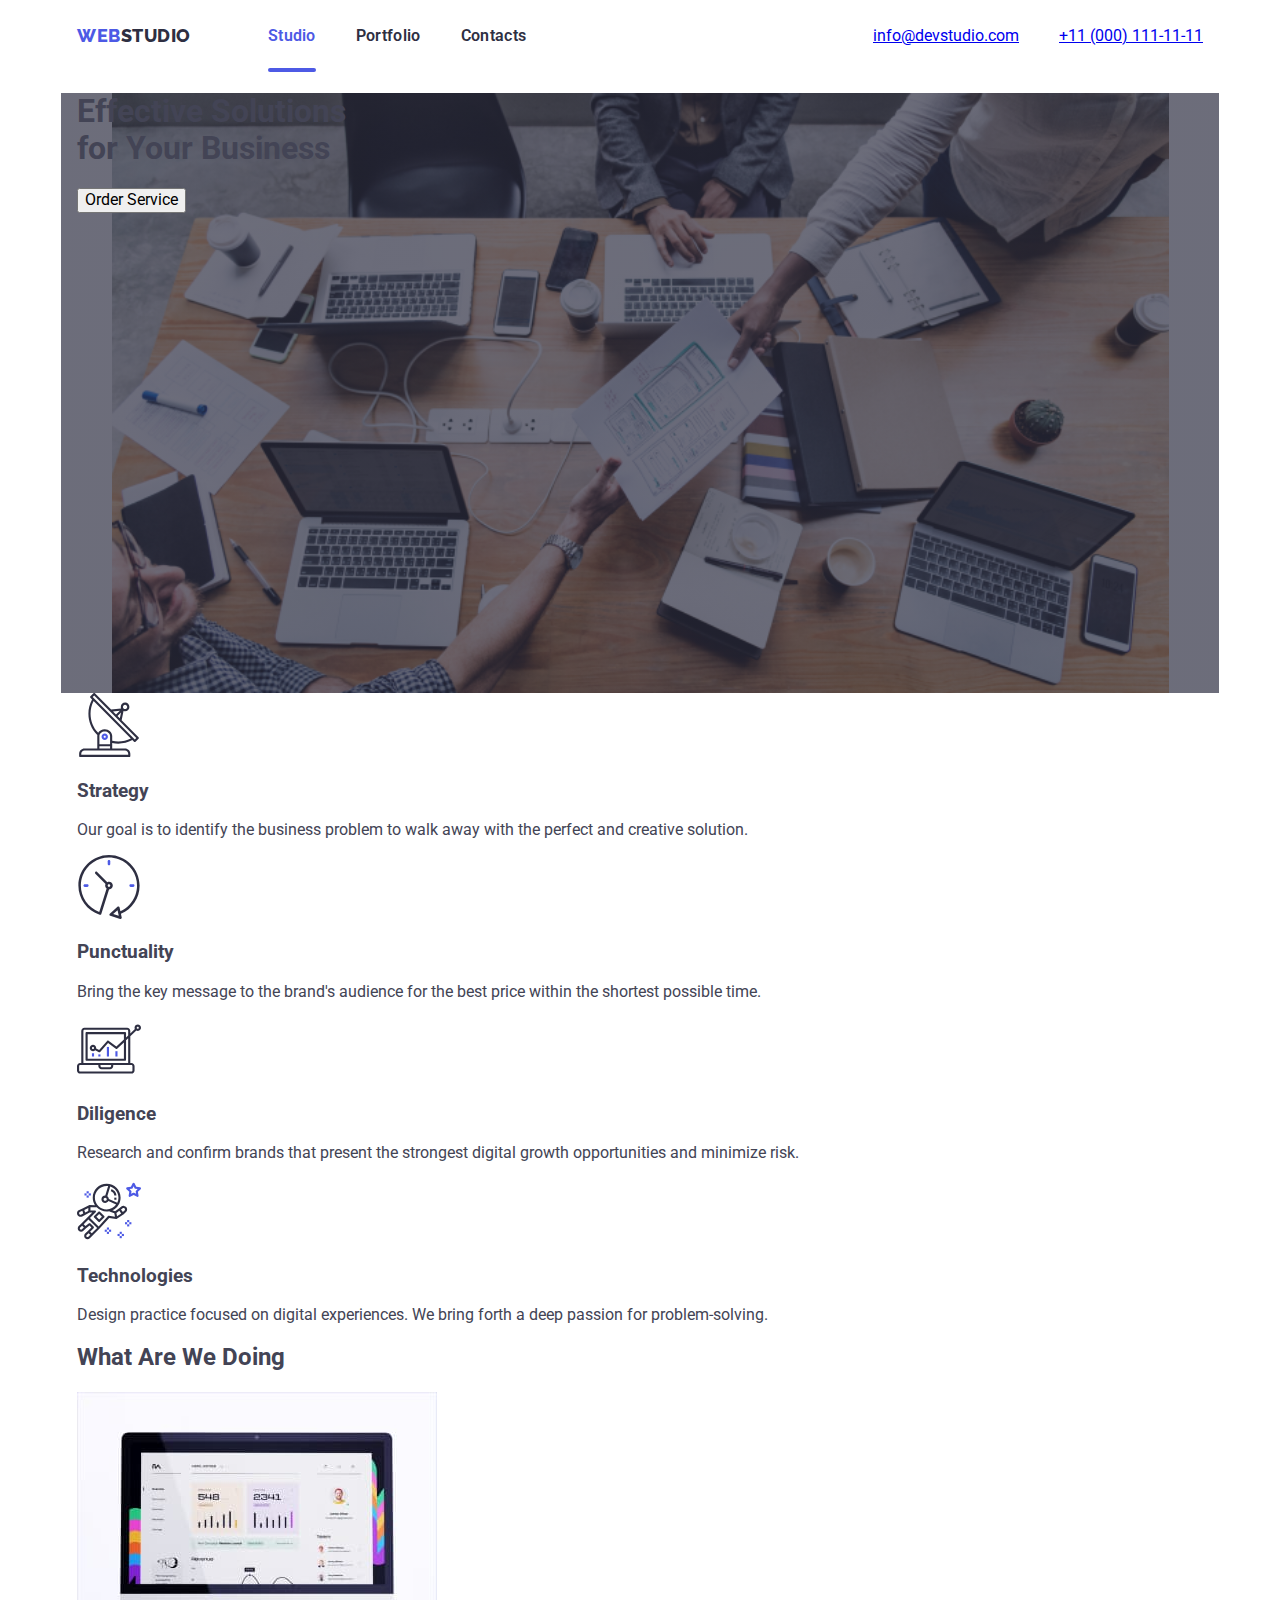
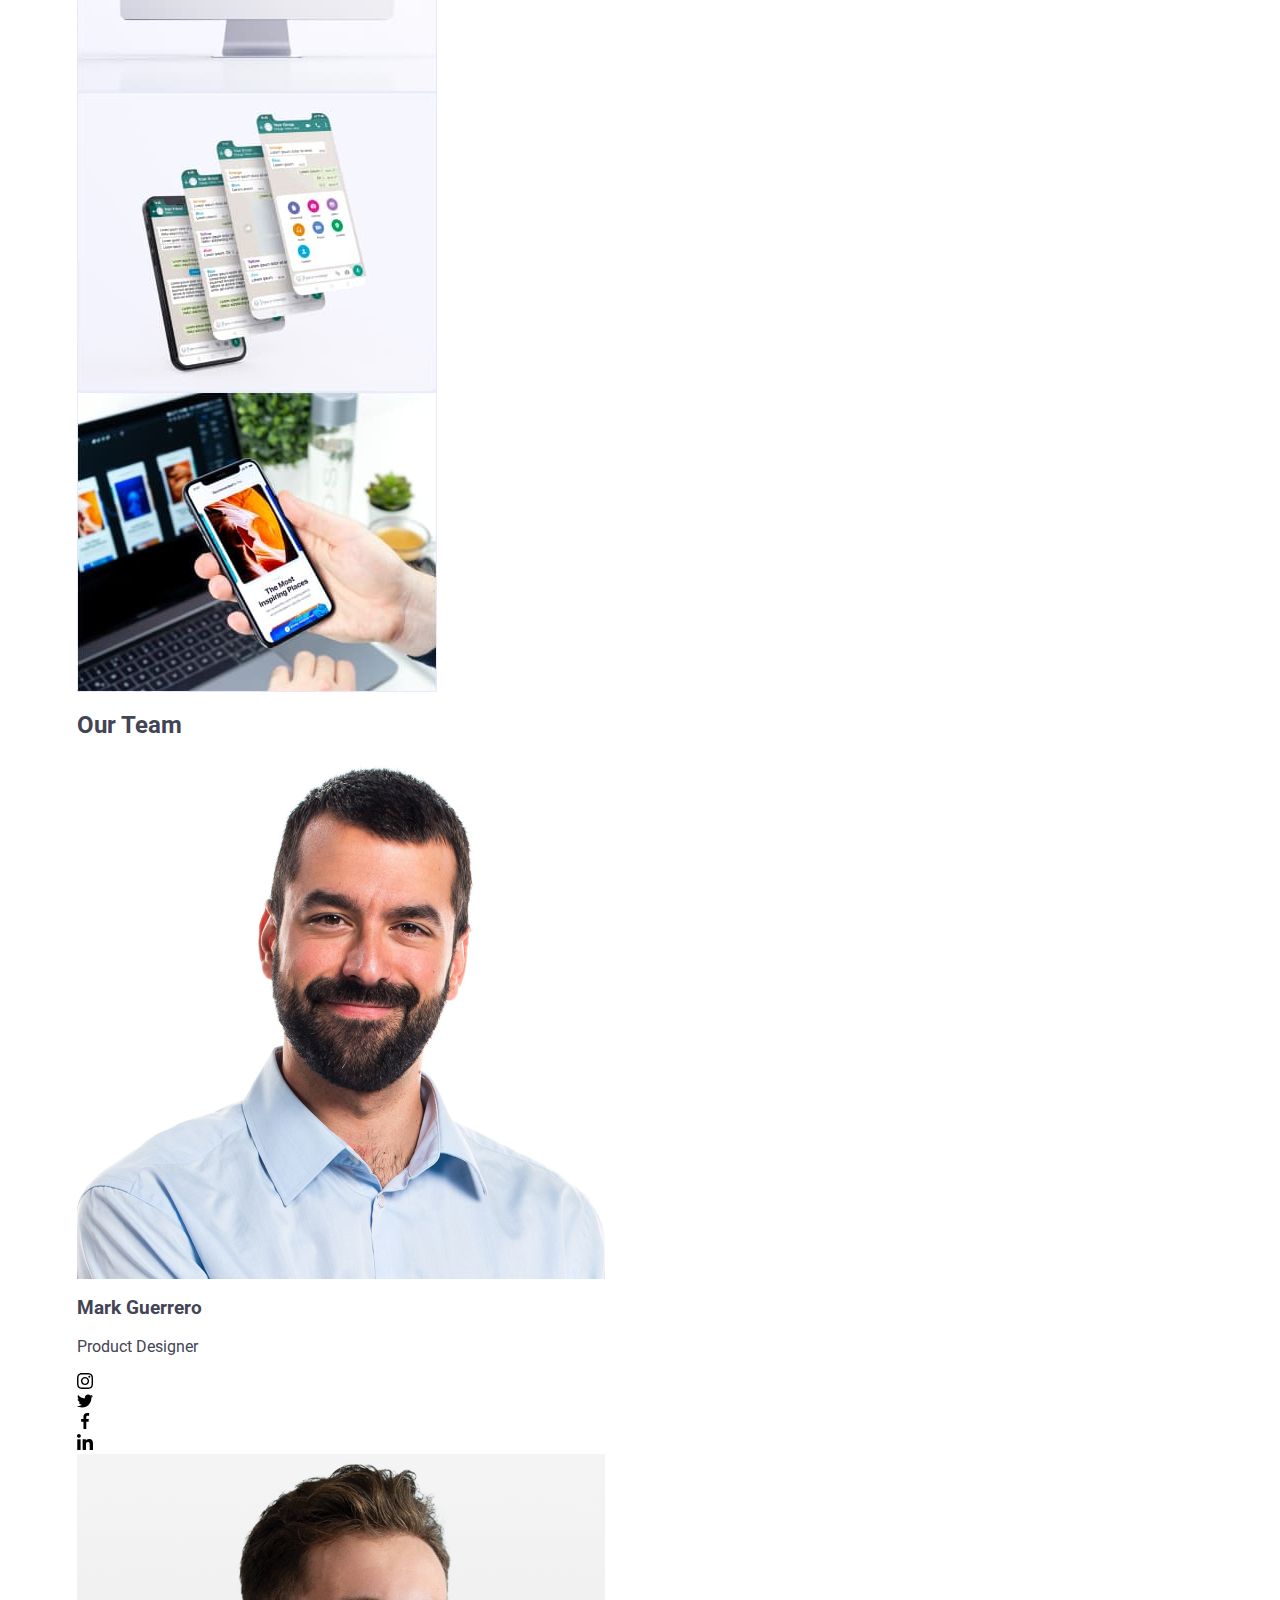
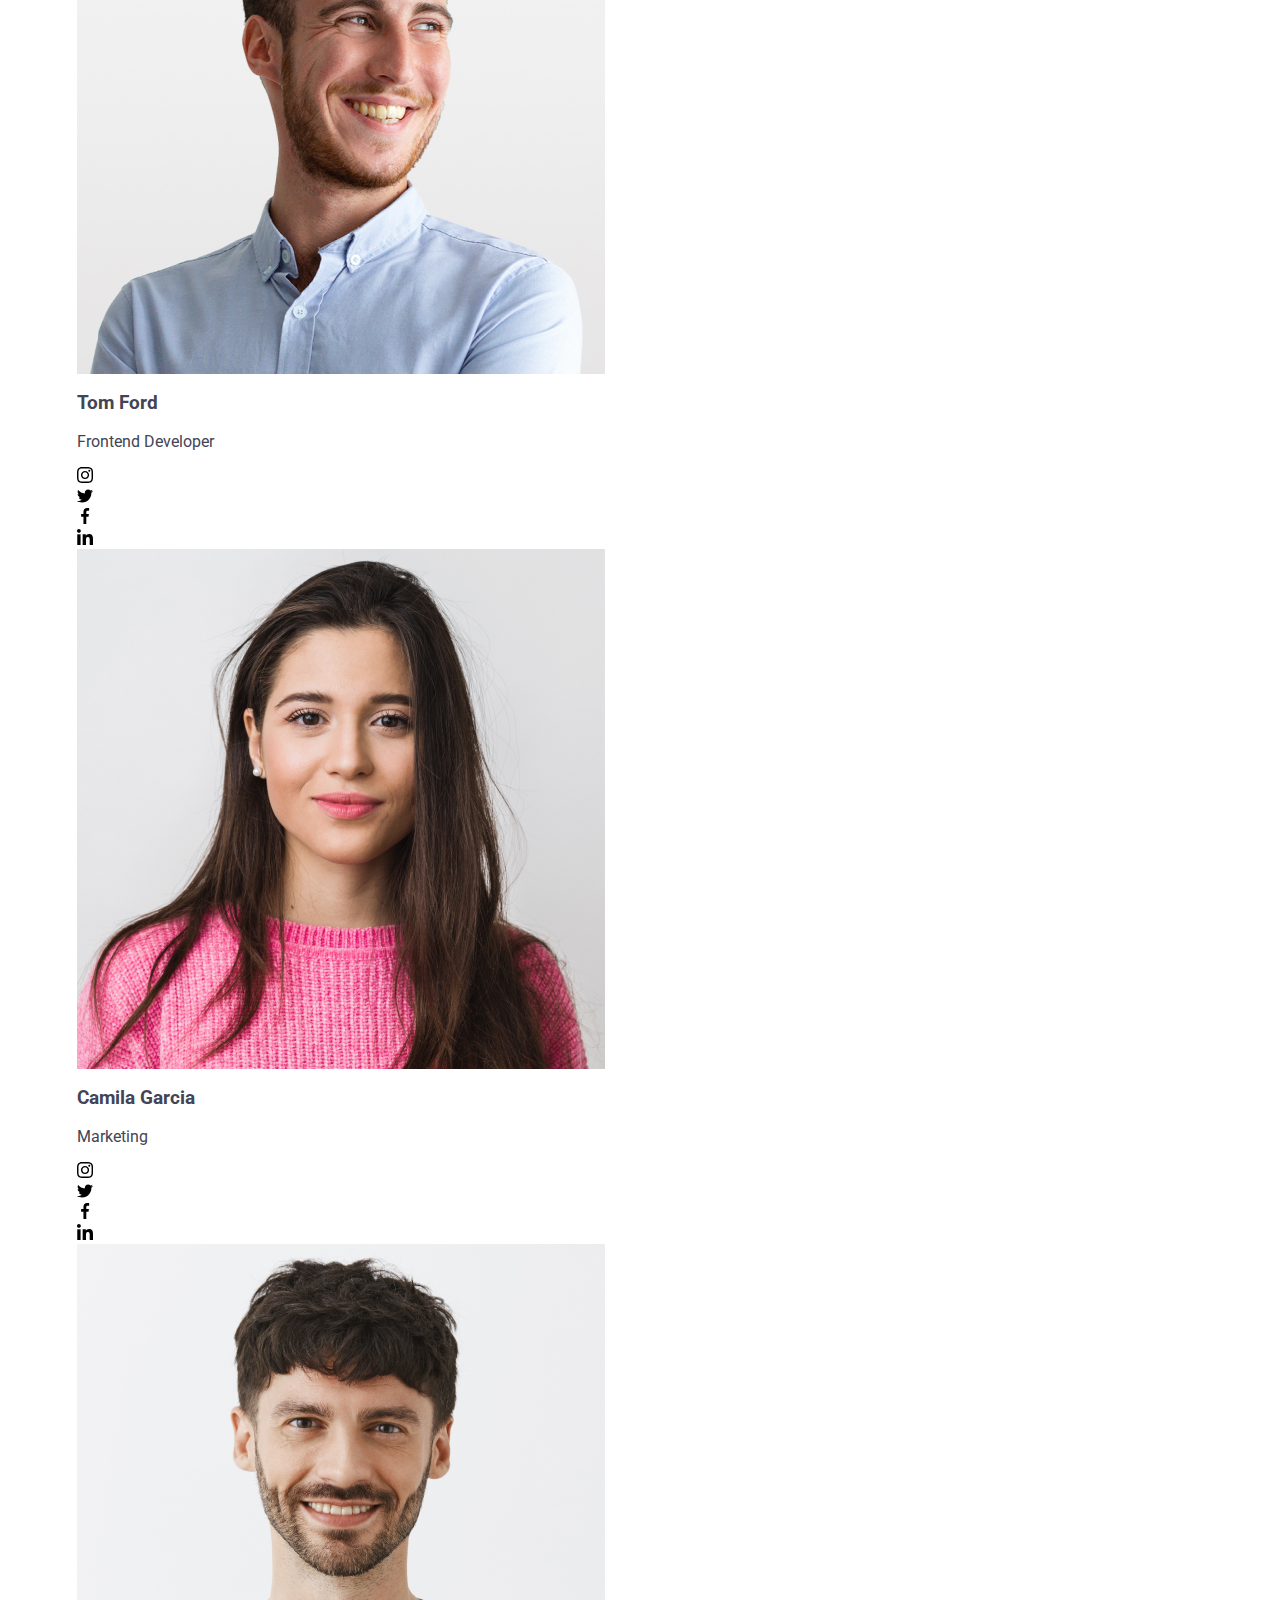
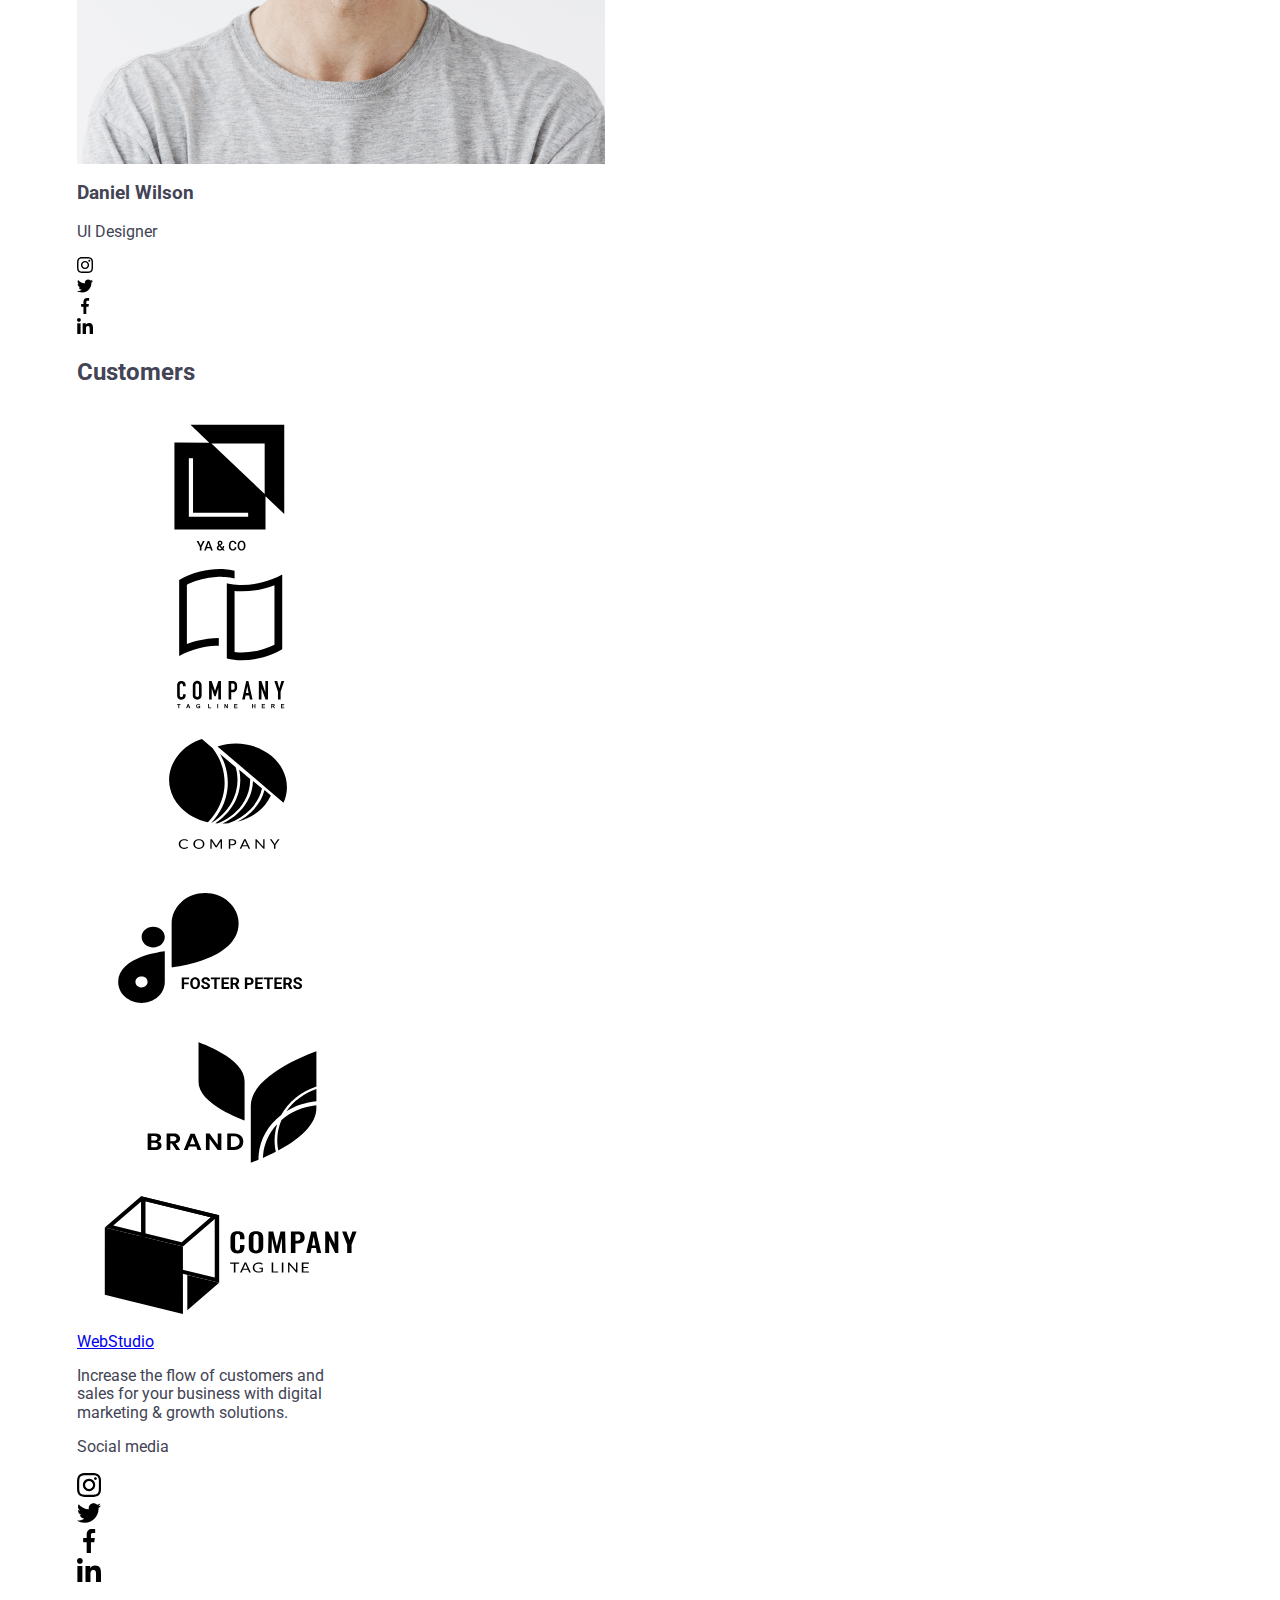
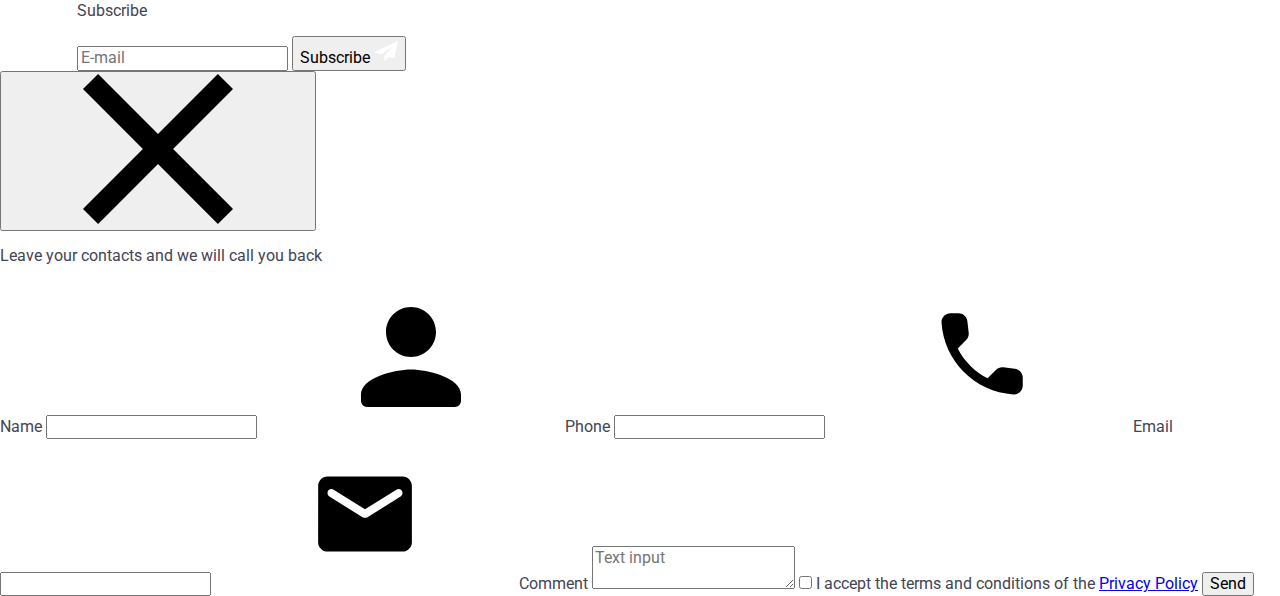
==== commit 4614b0ad: "bg remarks, bg size repeat=> cover, remarks with bg paddings and container" ====
--- a/index.html
+++ b/index.html
@@ -17,9 +17,9 @@
             <nav class="nav-section">
                 <a class="logo" href="./index.html">Web<span class="logo-studio-up">Studio</span></a>
                 <ul class="nav-list">
-                    <li class="nav-list-item"><a class="nav-list-item-mobile-link current underline-studio" href="./index.html">Studio</a></li>
-                    <li class="nav-list-item"><a class="nav-list-item-mobile-link" href="./portfolio.html">Portfolio</a></li>
-                    <li class="nav-list-item"><a class="nav-list-item-mobile-link" href="#">Contacts</a></li>
+                    <li class="nav-list-item"><a class="nav-list-item-link nav-list-item-mobile-link current underline-studio" href="./index.html">Studio</a></li>
+                    <li class="nav-list-item"><a class="nav-list-item-link nav-list-item-mobile-link" href="./portfolio.html">Portfolio</a></li>
+                    <li class="nav-list-item"><a class="nav-list-item-link nav-list-item-mobile-link" href="#">Contacts</a></li>
                 </ul>
             </nav>
             <button type="button" class="icon-burger-btn js-open-menu" >
@@ -89,8 +89,8 @@
 <!-- MAIN PART -->
     <main>
         <!-- "hero" section -->
-        <section class="hero-section background">
-            <div class="container hero-section-div">
+        <section class="container hero-section background">
+            <div class="hero-section-div">
                 <h1 class="hero-section-title">Effective Solutions<br>for Your Business</h1>
                 <button class="hero-button" data-modal-open>Order Service</button>
             </div>
--- a/styles/styles.css
+++ b/styles/styles.css
@@ -48,10 +48,9 @@
 
 /* ДЛЯ МОБІЛЬНИХ */
 .container {
-    min-width: 320px;
-    /* max-width: 448px; */
-    padding-left: 15px;
-    padding-right: 15px;
+    width: 428px;
+    padding-left: 16px;
+    padding-right: 16px;
     margin-left: auto;
     margin-right: auto;
 }
@@ -64,6 +63,10 @@
 @media screen and (min-width: 768px) {
     .container {
     width: 768px;
+    padding-left: 16px;
+    padding-right: 16px;
+    margin-left: auto;
+    margin-right: auto;6
     }
 }
 /* ДЛЯ ДЕСКТОПІВ */
@@ -295,7 +298,7 @@
      background-image: linear-gradient(rgba(46, 47, 66, 0.7), rgba(46, 47, 66, 0.7)), url("../images/hero/mobile/hero-mobile@1x.jpg");
      background-repeat: no-repeat;
      background-position: center;
-     background-size: contain;
+     background-size: cover;
  }  
 
 @media screen and (min-device-pixel-ration:2) and (max-width: 767px),
@@ -348,11 +351,23 @@
     transition: box-shadow 250ms var(--transition-dur-and-func), background-color 250ms var(--transition-dur-and-func);
 }
 .hero-section {
-    height: 432px;
-    text-align: center;
+    /* height: 432px;
+    text-align: center; */
+    /* padding-top: 112px;
+    padding-bottom: 112px; */
+
+    /* width: 428px;
+    margin-left: auto;
+    margin-right: auto; */
+}
+
+.hero-section-div{
     padding-top: 112px;
     padding-bottom: 112px;
-}
+    text-align: center;
+}
+
+
 /* OUR PRINCIPLES */
 
 .principles-section-list-item-header {
@@ -996,6 +1011,155 @@
     background-image: linear-gradient(rgba(46, 47, 66, 0.7), rgba(46, 47, 66, 0.7)), url("../images/hero/tablet/hero-tablet@2x.jpg");
     }
 }
+
+/* HEADER */
+
+.logo,
+.nav-list-item-link,
+.contact-item-link {
+    text-decoration: none;
+}
+
+.logo {
+    font-family: 'Raleway', sans-serif;
+    font-weight: 800;
+    font-size: 18px;
+    line-height: 1.3;
+    letter-spacing: 0.03em;
+    text-transform: uppercase;
+    color: var(--primary-brand-color);
+    margin-right: 77px;
+    text-decoration: none;
+    margin-right: 77px;
+}
+
+.logo-studio-up {
+    font-family: 'Raleway', sans-serif;
+    font-weight: 800;
+    font-size: 18px;
+    line-height: 1.3;
+    letter-spacing: 0.03em;
+    color: var(--shadow-headings-color);
+}
+
+.nav-list-item-link {
+    font-weight: 600;
+    font-size: 16px;
+    line-height: 1.5;
+    letter-spacing: 0.02em;
+    color: var(--shadow-headings-color);
+
+    position: relative;
+
+    transition: color 250ms var(--transition-dur-and-func);
+}
+
+.contact-item-link {
+    font-size: 16px;
+    line-height: 1.5;
+    color: var(--body-text-color);
+    text-decoration: none;
+
+    transition: color 250ms var(--transition-dur-and-func);
+}
+
+.nav-list,
+.contact-list,
+.button-filters-list,
+.gallery-list,
+.principles-section-list,
+.what-we-are-doing-list,
+.our-team-list {
+    list-style: none;
+}
+
+.nav-list-item-link:hover,
+.nav-list-item-link:active,
+.nav-list-item-link:focus,
+.contact-item-link:hover,
+.contact-item-link:visited {
+    color: var(--primary-brand-color);
+}
+
+.page-header-container {
+    display: flex;
+    align-items: center;
+}
+
+.header-box {
+    box-shadow: 0px 2px 1px rgba(46, 47, 66, 0.08), 0px 1px 1px rgba(46, 47, 66, 0.16), 0px 1px 6px rgba(46, 47, 66, 0.08);
+}
+
+.nav-section,
+.nav-list,
+.contact-list {
+    display: flex;
+    align-items: center;
+}
+
+.contact-list {
+    margin-left: auto;
+}
+
+.nav-list-item:not(:last-child),
+.contact-item:not(:last-child) {
+    margin-right: 40px;
+}
+
+.nav-list-item-link,
+.contact-item-link {
+    display: block;
+    padding-top: 24px;
+    padding-bottom: 24px;
+}
+
+.current {
+    color: var(--primary-brand-color);
+}
+
+.underline-portfolio::after {
+    content: '';
+    display: block;
+    width: 66px;
+    height: 4px;
+    border-radius: 2px;
+    background-color: var(--primary-brand-color);
+
+    bottom: 0;
+    left: 0;
+    position: absolute;
+}
+
+.underline-studio::after {
+    content: '';
+    display: block;
+    width: 48px;
+    height: 4px;
+    border-radius: 2px;
+    background-color: var(--primary-brand-color);
+
+    position: absolute;
+    bottom: 0;
+    left: 0;
+}
+
+
+
+
+
+
+
+
+
+
+
+
+
+
+
+
+
+
 
 }
 
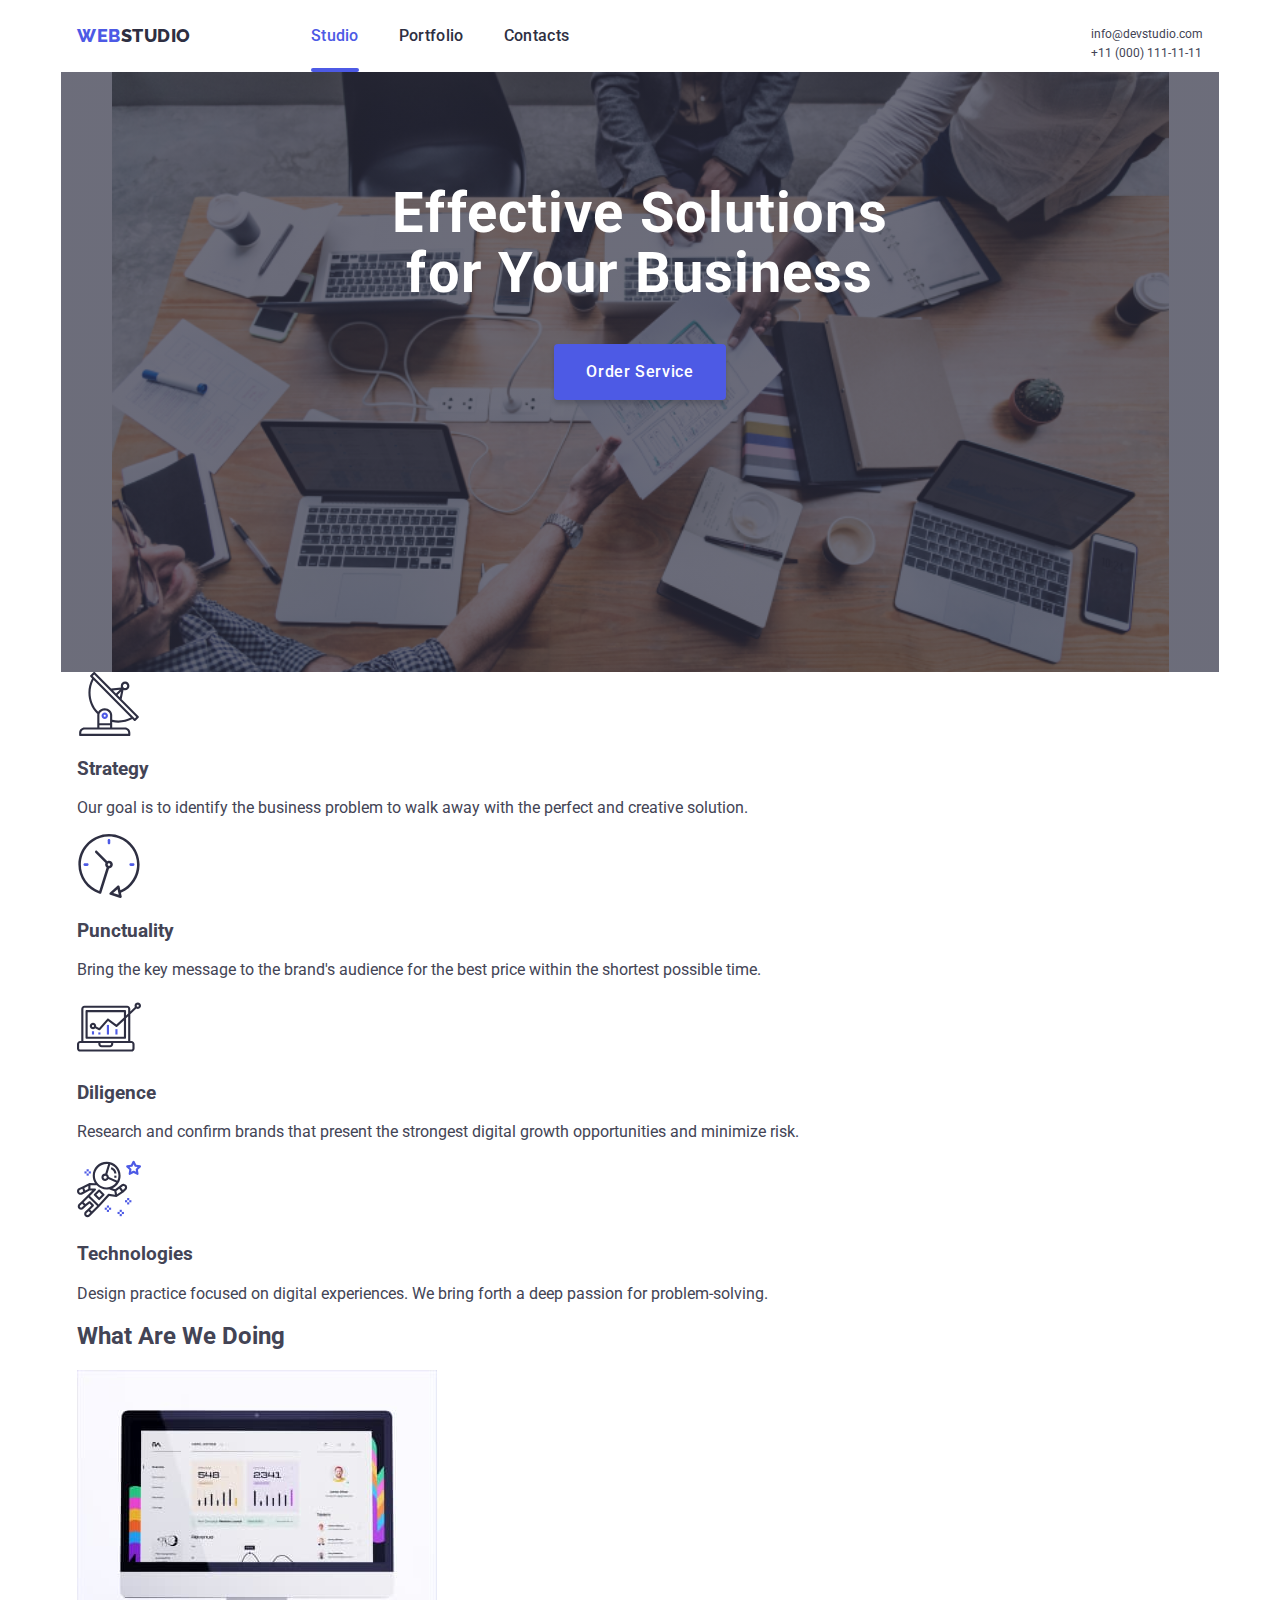
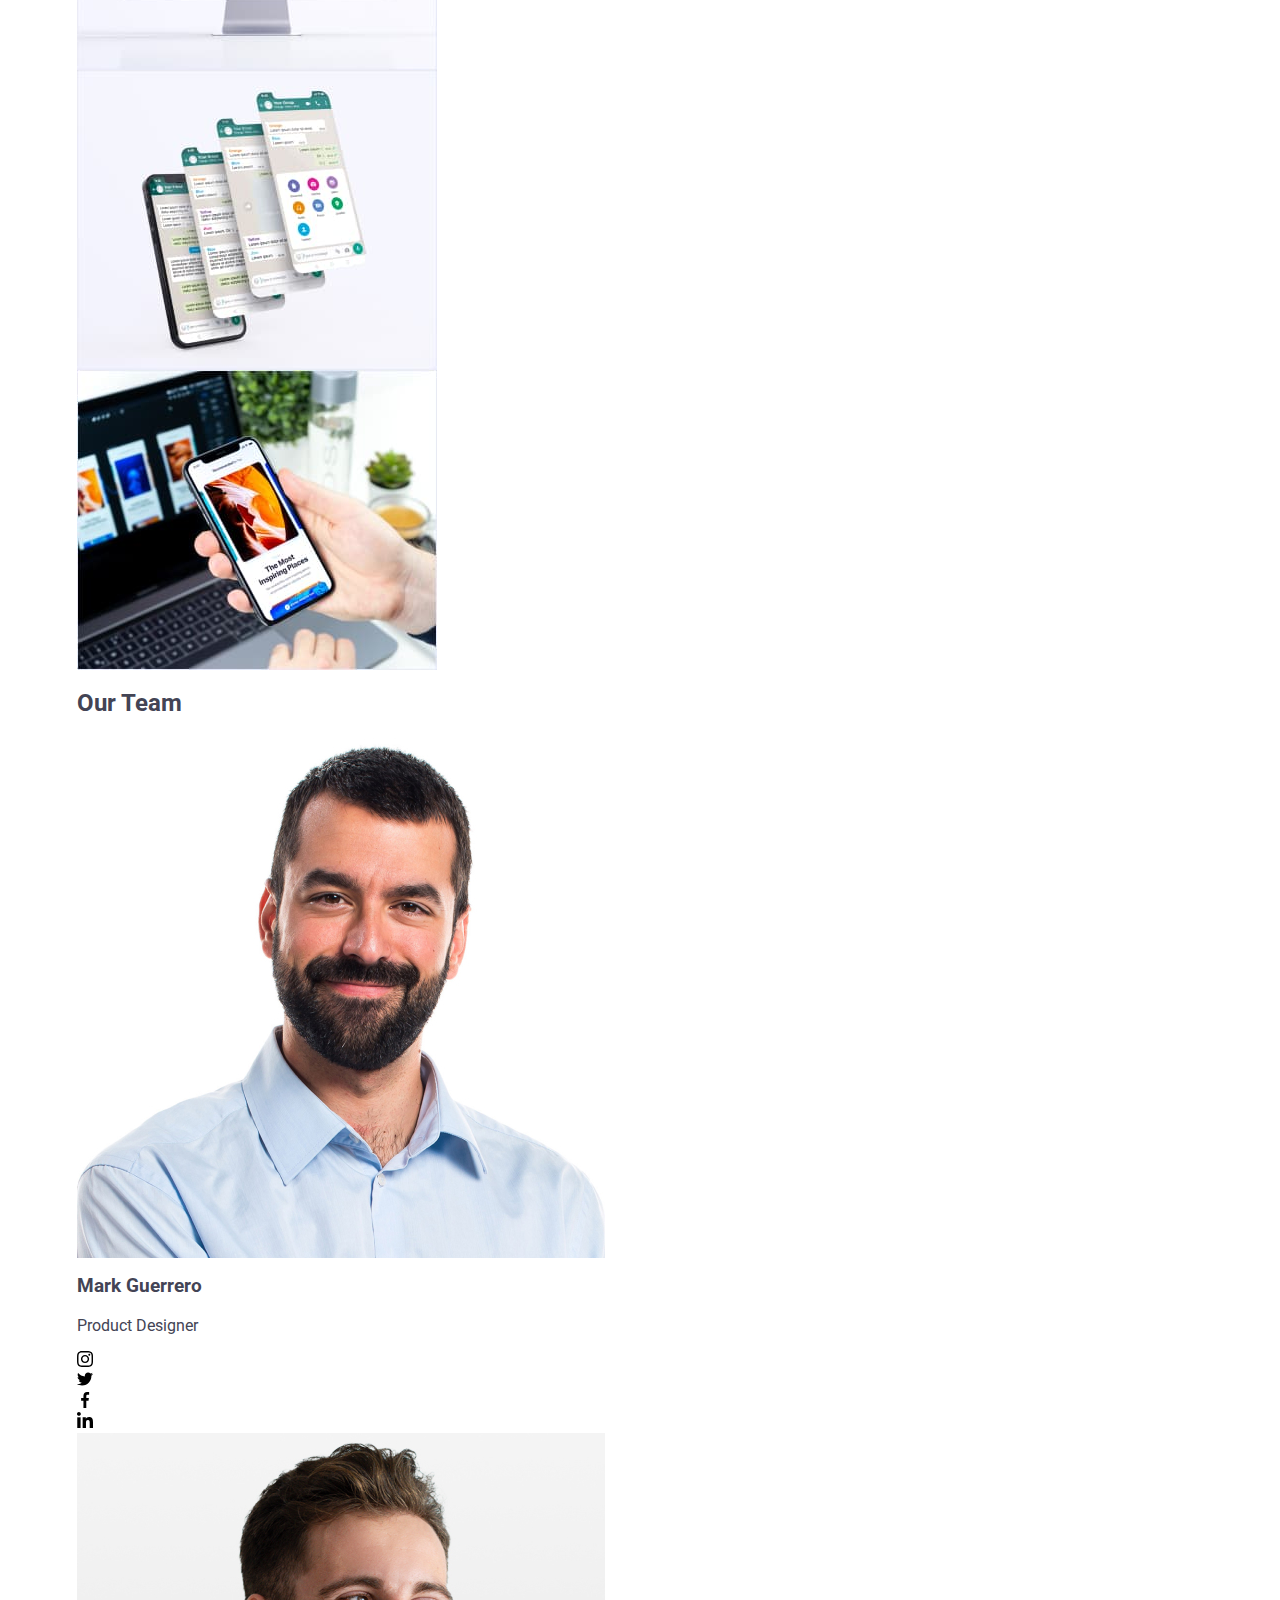
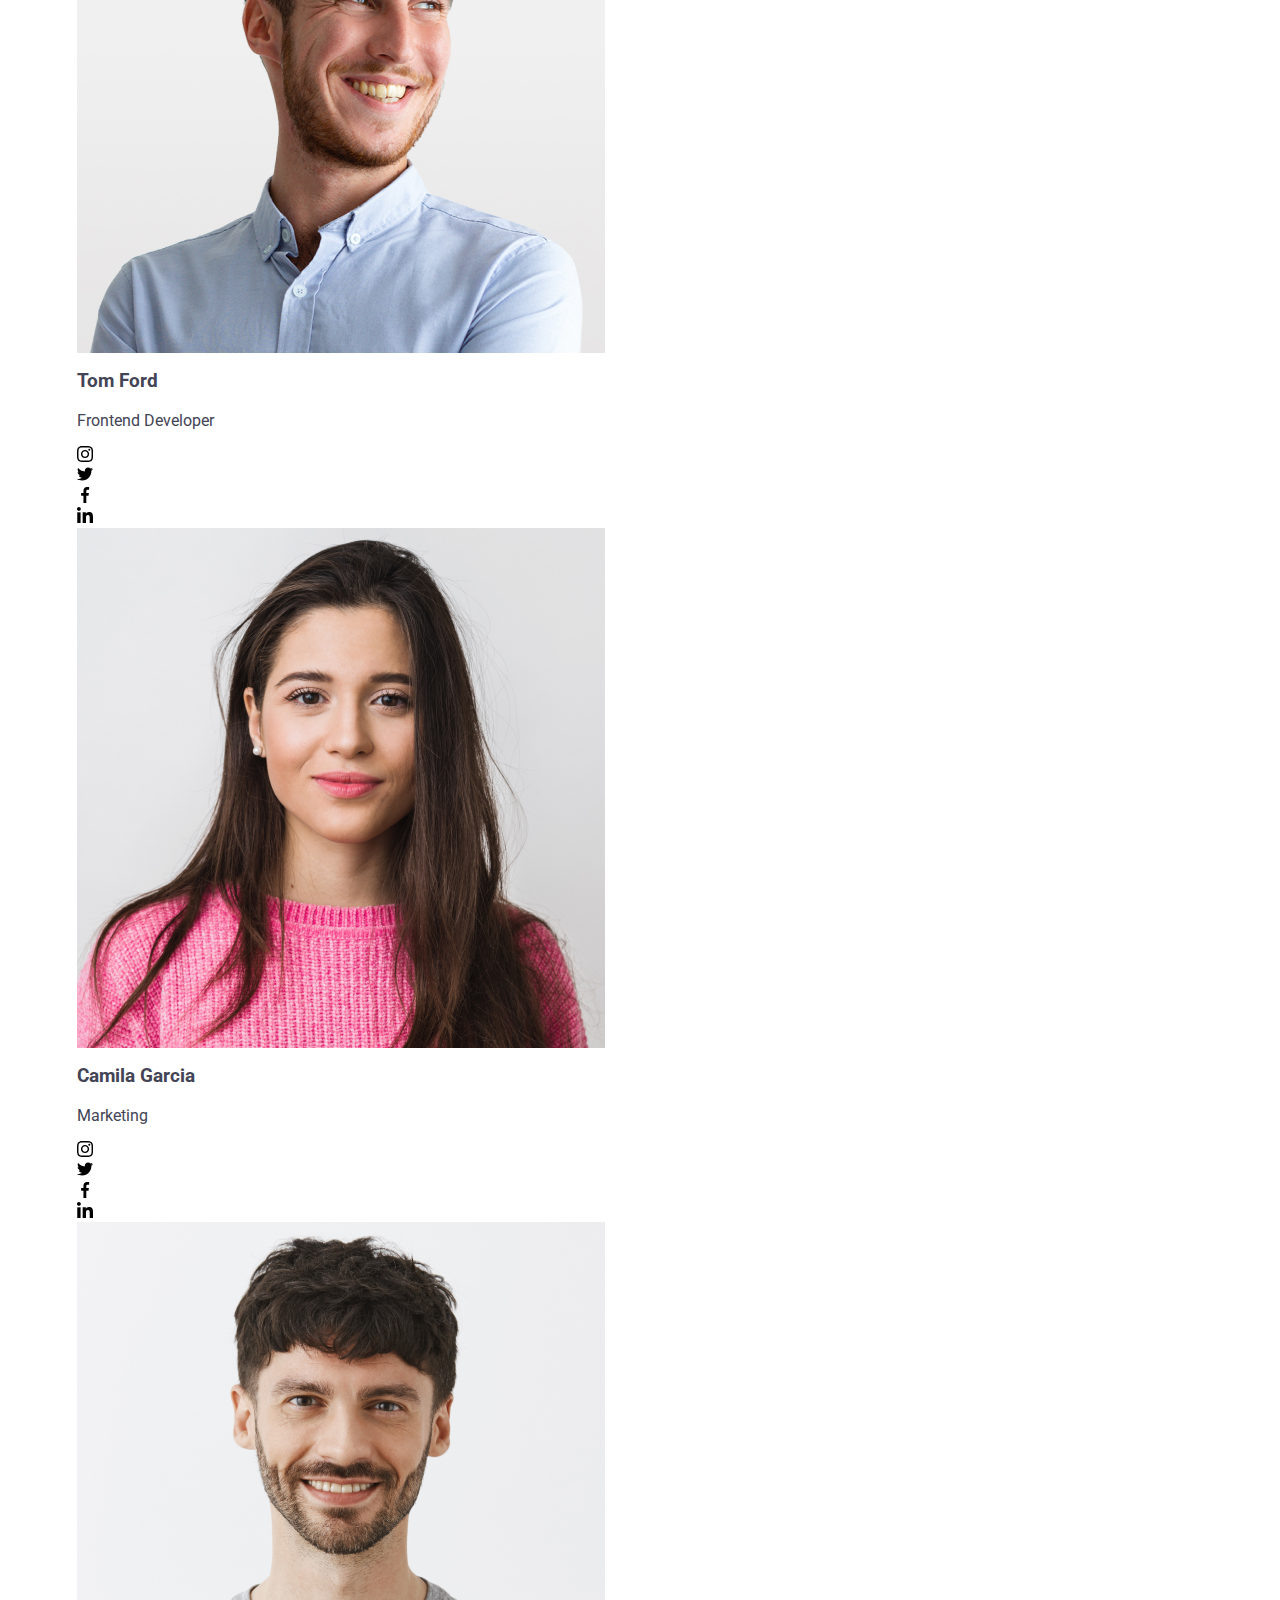
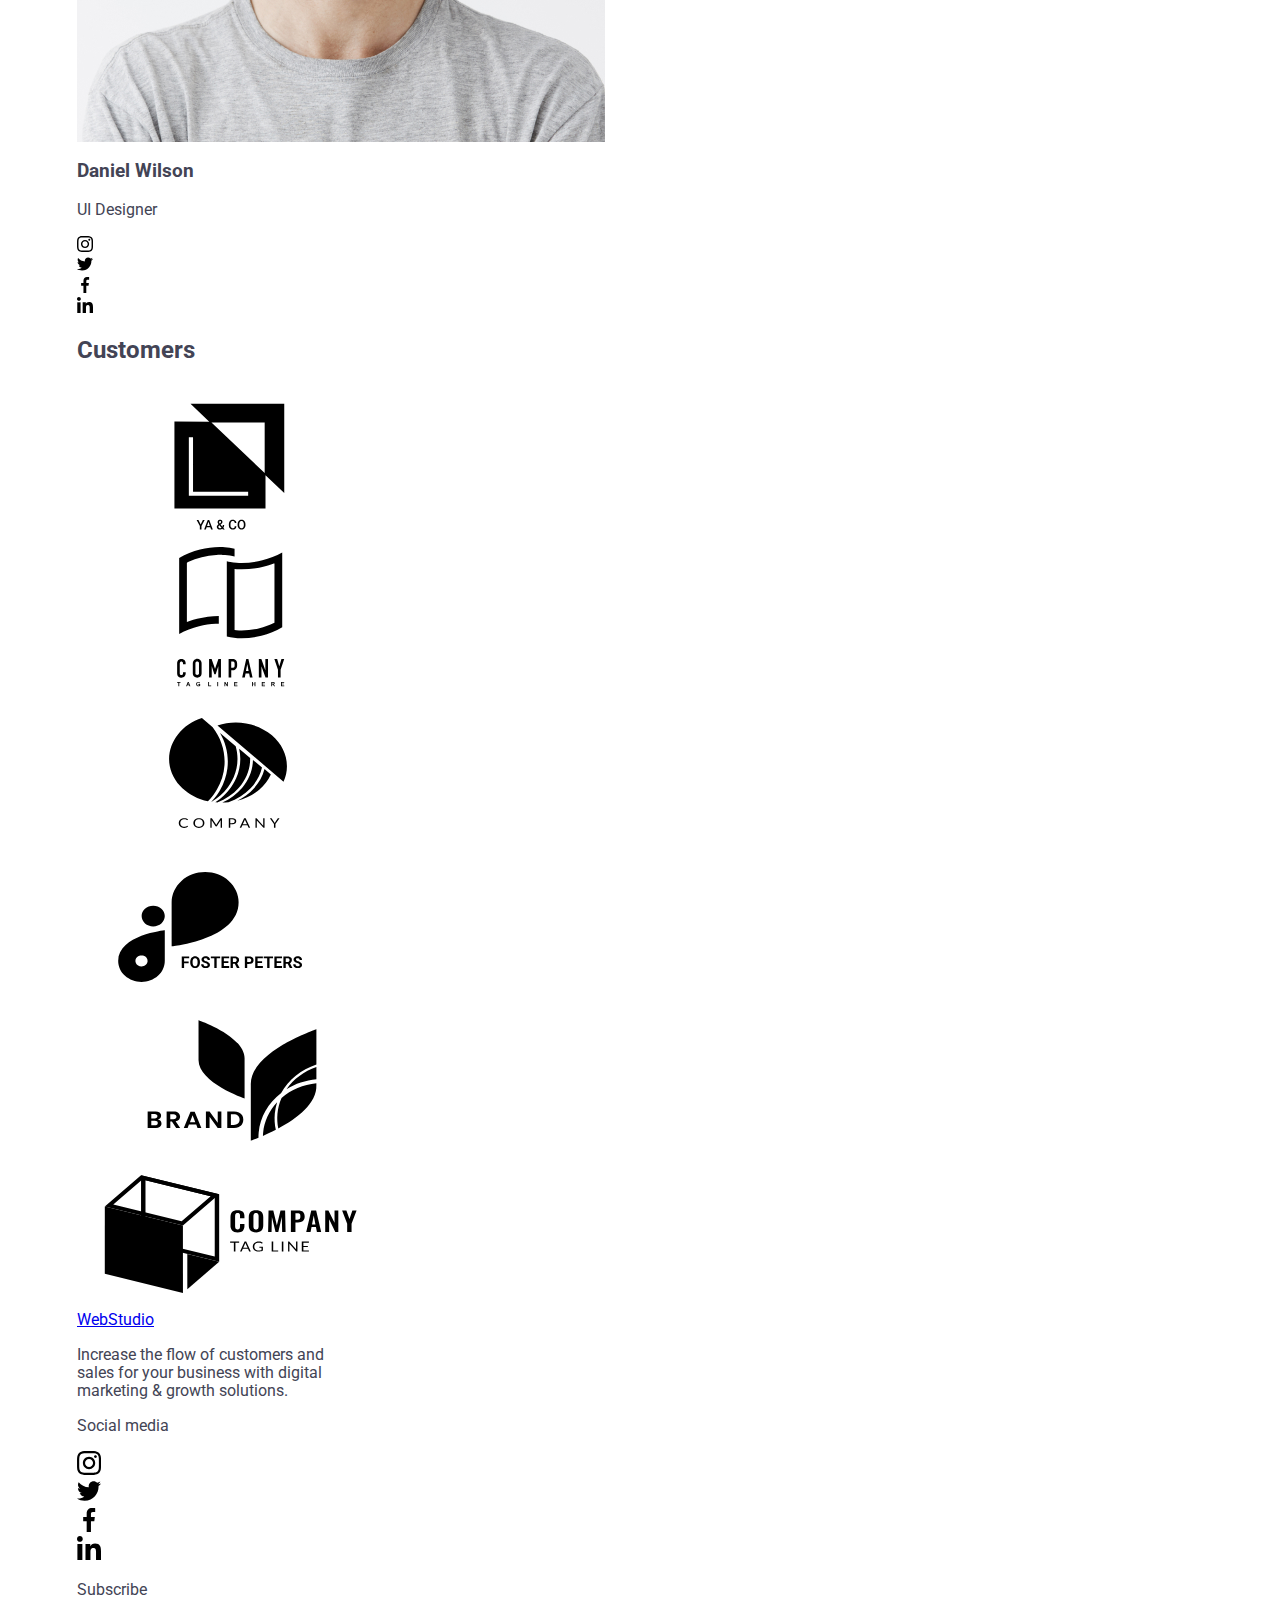
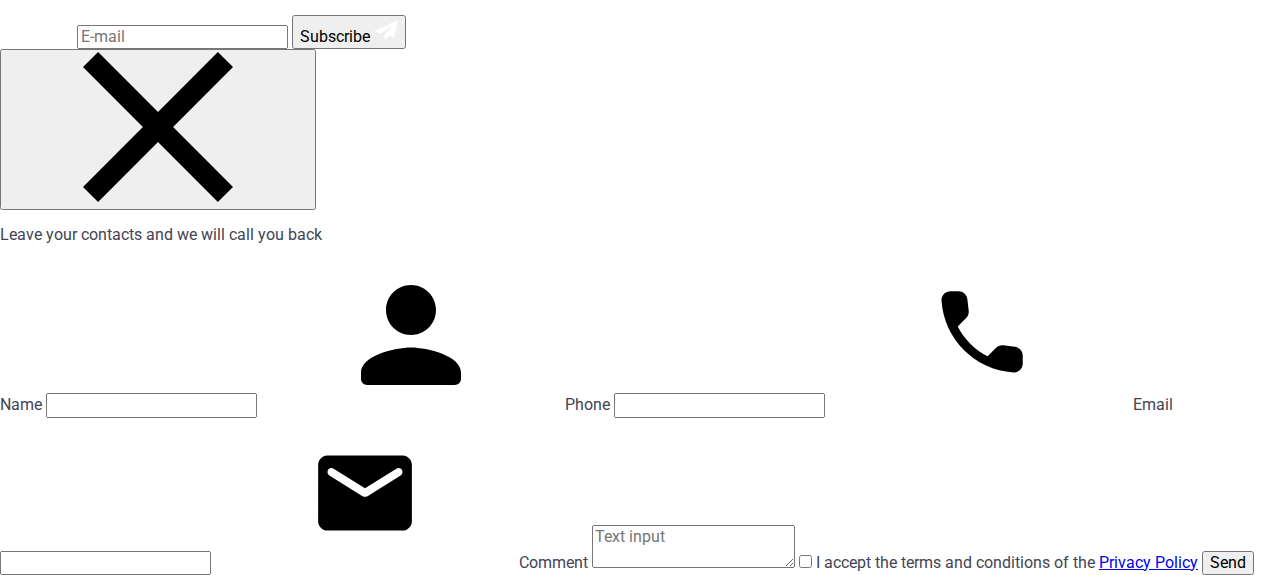
==== commit d20a94e1: "Tablet header + hero adapted" ====
--- a/index.html
+++ b/index.html
@@ -29,8 +29,8 @@
             </button>
             <!-- contacts -->
             <ul class="contact-list">
-                <li class="contact-item"><a class="contact-item-mobile-link" href="mailto:info@devstudio.com">info@devstudio.com</a></li>
-                <li class="contact-item"><a class="contact-item-mobile-link" href="tel:+110001111111">+11 (000) 111-11-11</a></li>
+                <li class="contact-item"><a class="contact-item-link contact-item-mobile-link" href="mailto:info@devstudio.com">info@devstudio.com</a></li>
+                <li class="contact-item"><a class="contact-item-link contact-item-mobile-link" href="tel:+110001111111">+11 (000) 111-11-11</a></li>
             </ul>
         </div>
         <!-- MOBILE MENU -->
--- a/styles/styles.css
+++ b/styles/styles.css
@@ -1030,7 +1030,7 @@
     color: var(--primary-brand-color);
     margin-right: 77px;
     text-decoration: none;
-    margin-right: 77px;
+    margin-right: 120px;
 }
 
 .logo-studio-up {
@@ -1043,7 +1043,9 @@
 }
 
 .nav-list-item-link {
-    font-weight: 600;
+    /* font-family: 'Roboto';
+    font-style: normal; */
+    font-weight: 500;
     font-size: 16px;
     line-height: 1.5;
     letter-spacing: 0.02em;
@@ -1055,14 +1057,13 @@
 }
 
 .contact-item-link {
-    font-size: 16px;
-    line-height: 1.5;
+    font-size: 12px;
+    line-height: 1.33;
     color: var(--body-text-color);
     text-decoration: none;
 
     transition: color 250ms var(--transition-dur-and-func);
 }
-
 .nav-list,
 .contact-list,
 .button-filters-list,
@@ -1072,7 +1073,6 @@
 .our-team-list {
     list-style: none;
 }
-
 .nav-list-item-link:hover,
 .nav-list-item-link:active,
 .nav-list-item-link:focus,
@@ -1080,43 +1080,34 @@
 .contact-item-link:visited {
     color: var(--primary-brand-color);
 }
-
 .page-header-container {
     display: flex;
     align-items: center;
 }
-
 .header-box {
     box-shadow: 0px 2px 1px rgba(46, 47, 66, 0.08), 0px 1px 1px rgba(46, 47, 66, 0.16), 0px 1px 6px rgba(46, 47, 66, 0.08);
 }
-
 .nav-section,
-.nav-list,
-.contact-list {
-    display: flex;
-    align-items: center;
-}
-
+.nav-list {
+    display: flex;
+    align-items: center;
+}
 .contact-list {
     margin-left: auto;
-}
-
-.nav-list-item:not(:last-child),
-.contact-item:not(:last-child) {
+    padding-top: 24px;
+    padding-bottom: 10px;
+}
+.nav-list-item:not(:last-child) {
     margin-right: 40px;
 }
-
-.nav-list-item-link,
-.contact-item-link {
+.nav-list-item-link {
     display: block;
     padding-top: 24px;
     padding-bottom: 24px;
 }
-
 .current {
     color: var(--primary-brand-color);
 }
-
 .underline-portfolio::after {
     content: '';
     display: block;
@@ -1143,6 +1134,103 @@
     left: 0;
 }
 
+/* HERO */
+
+.background {
+    margin-left: auto;
+    margin-right: auto;
+    height: 436px;
+    max-width: 768px;
+    background-image: linear-gradient(rgba(46, 47, 66, 0.7), rgba(46, 47, 66, 0.7)), url("../images/hero/tablet/hero-tablet@1x.jpg");
+    background-repeat: no-repeat;
+    background-position: center;
+    background-size: cover;
+}
+
+@media screen and (min-device-pixel-ration:2) and (max-width: 767px),
+screen and (min-resolution: 192dpi) and (max-width: 767px),
+screen and (min-resolution: 2dppx) and (max-width: 767px) {
+    .background {
+        background-image: linear-gradient(rgba(46, 47, 66, 0.7), rgba(46, 47, 66, 0.7)), url("../images/hero/tablet/hero-tablet@2x.jpg");
+    }
+}
+
+.hero-section-title {
+    font-weight: 700;
+    font-size: 56px;
+    line-height: 1.07;
+    letter-spacing: 0.02em;
+    color: var(--light-background-color);
+    margin-top: 0;
+    margin-bottom: 40px;
+
+
+}
+
+.hero-section-div {
+    display: flex;
+    flex-direction: column;
+    align-items: center;
+    justify-items: center;
+}
+
+.hero-button:hover,
+.subscribe-form-submit:hover {
+    background: var(--primary-brand-color);
+    box-shadow: 0px 1px 6px rgba(46, 47, 66, 0.08), 0px 1px 1px rgba(46, 47, 66, 0.16), 0px 2px 1px rgba(46, 47, 66, 0.08);
+}
+
+.hero-button:active,
+.subscribe-form-submit:active {
+    background: var(--hero-button-click);
+    box-shadow: 0px 4px 4px rgba(0, 0, 0, 0.15);
+}
+
+.hero-button {
+    font-family: inherit;
+    padding: 16px 32px;
+    background: var(--primary-brand-color);
+    box-shadow: 0px 4px 4px rgba(0, 0, 0, 0.15);
+    border-radius: 4px;
+    border: none;
+
+    font-weight: 500;
+    font-size: 16px;
+    line-height: 1.5;
+    letter-spacing: 0.04em;
+    color: var(--light-background-color);
+    transition: box-shadow 250ms var(--transition-dur-and-func), background-color 250ms var(--transition-dur-and-func);
+}
+
+.hero-section {
+    /* height: 432px;
+    text-align: center; */
+    /* padding-top: 112px;
+    padding-bottom: 112px; */
+
+    /* width: 428px;
+    margin-left: auto;
+    margin-right: auto; */
+}
+
+.hero-section-div {
+    padding-top: 112px;
+    padding-bottom: 96px;
+    text-align: center;
+}
+
+
+
+
+
+
+
+
+
+
+
+
+/* ПРОВЕРИТЬ ШРИФТЫ В ХЕДЕРЕ */
 
 
 
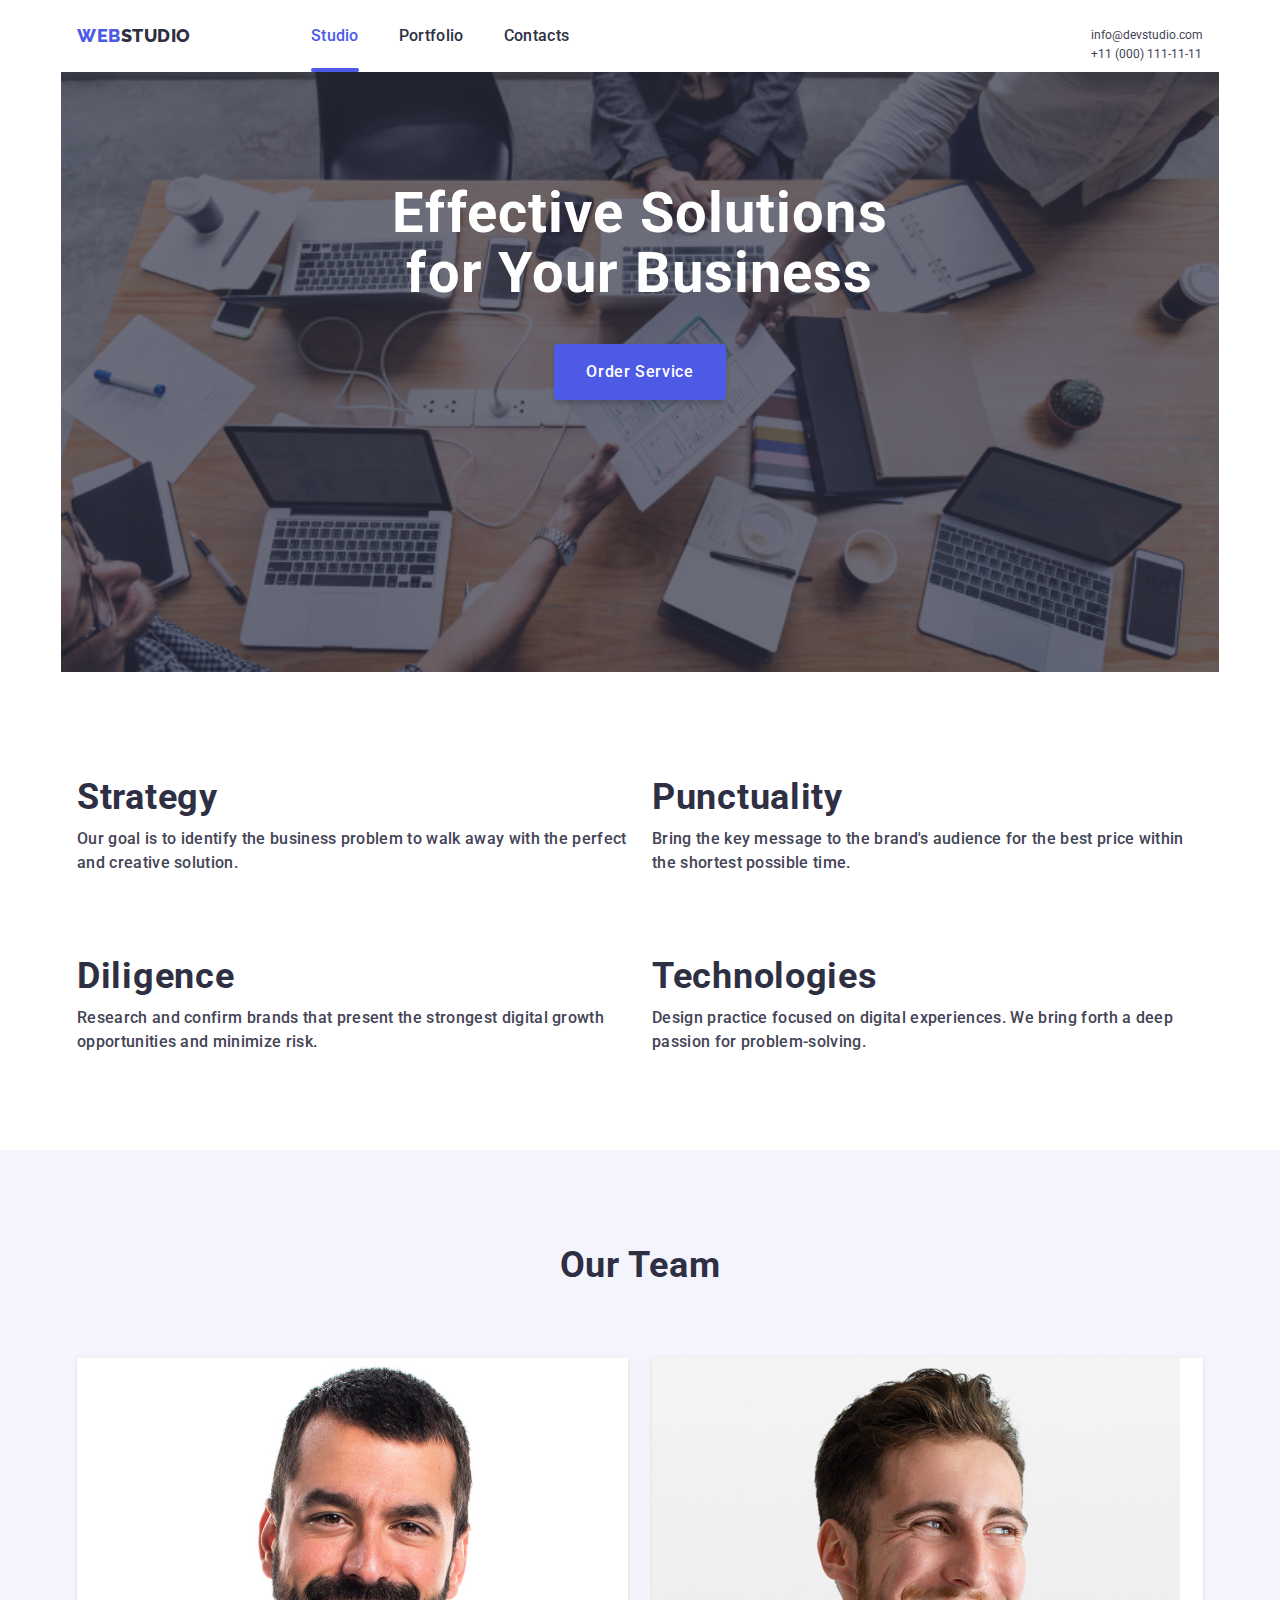
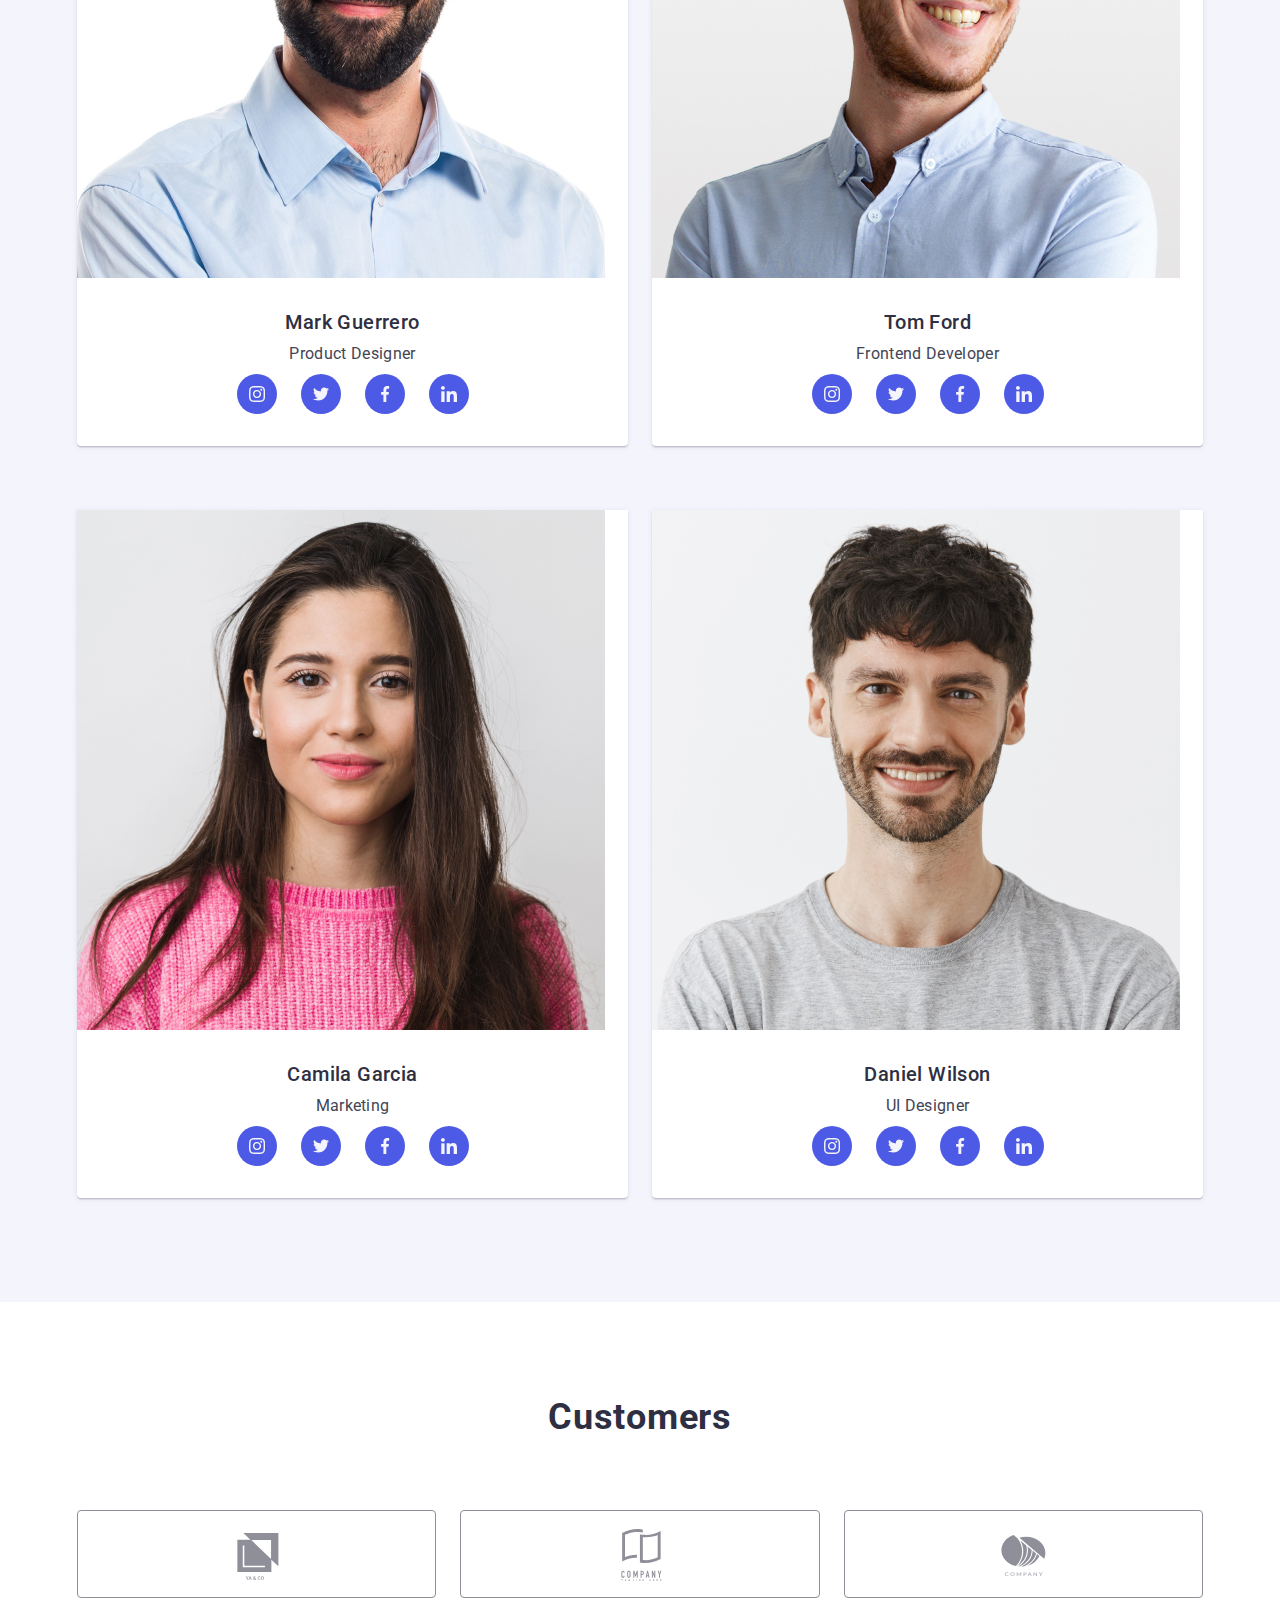
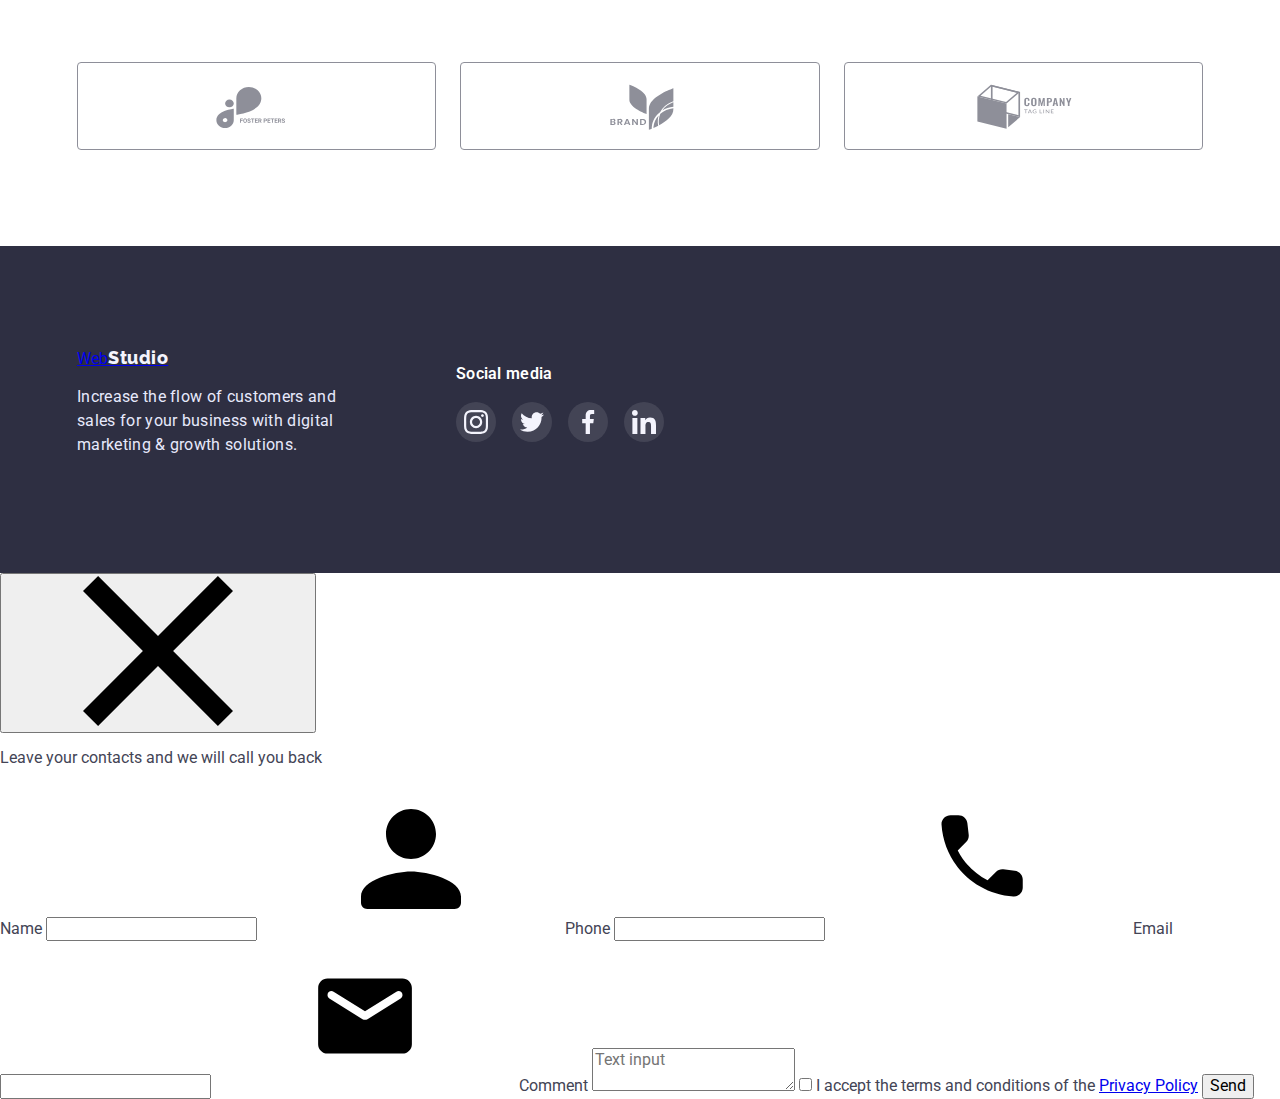
==== commit 53472764: "our team and customers for tablet" ====
--- a/index.html
+++ b/index.html
@@ -50,7 +50,7 @@
                     <li class="contact-item-mobile"><a class="contact-item-mobile-phone-link" href="tel:+110001111111">+11 (000) 111-11-11</a></li>
                     <li class="contact-item-mobile"><a class="contact-item-mobile-email-link" href="mailto:info@devstudio.com">info@devstudio.com</a></li>
                 </ul>
-                <div class="soc-media-div">
+                <div class="soc-media-div-mobile-menu">
                     <ul class="soc-media-list">
                         <li class="soc-media-list-item-mobile">
                             <a href="#" class="social-list-link-mobile">
@@ -389,7 +389,7 @@
         </div>
         <div class="soc-media-div">
             <p class="soc-media-p">Social media</p>
-            <ul class="soc-media-list-mobile">
+            <ul class="soc-media-list-mobile soc-media-list-tablet">
                 <li class="soc-media-list-item">
                     <a href="#" class="social-list-link-footer">
                         <svg class="social-icon-footer" width="24px" height="24px">
--- a/styles/styles.css
+++ b/styles/styles.css
@@ -54,7 +54,7 @@
     margin-left: auto;
     margin-right: auto;
 }
-@media screen and (min-width: 428px) {
+@media screen and (min-width: 428px) and (max-width: 767px) {
     .container {
     width: 428px;
 }
@@ -85,7 +85,7 @@
 
 /* MOBILE FIRST */
 
-@media screen and (max-width: 768px) {
+@media screen and (max-width: 767px) {
 
 /* HEADER */
 .logo,
@@ -119,6 +119,7 @@
 .nav-list,
 .contact-list {
     display: none;
+
 }
 
 .page-header-container {
@@ -152,6 +153,7 @@
     opacity: 0;
     visibility: hidden;
     pointer-events: none;
+    overflow-y: scroll;
 }
 
 .mobile-menu.is-open {
@@ -283,6 +285,7 @@
 
 .soc-media-list {
     margin-top: 48px;
+    display: flex;
 }
 
 .soc-media-list-item-mobile:not(:last-child) {
@@ -492,6 +495,7 @@
 
 .our-team-list-item-text {
     margin-top: 8px;
+    margin-bottom: 0px;
     text-align: center;
 }
 
@@ -544,7 +548,7 @@
     border-radius: 4px;
     border: 1px solid var(--helper-text-color);
     border-radius: 4px;
-    padding: 16px 40px;
+    
 
     transition: border 250ms var(--transition-dur-and-func);
 }
@@ -573,6 +577,8 @@
 
 .customers-icon {
     fill: var(--helper-text-color);
+    width: 110px;
+    height: 56px;
 
     transition: fill 250ms var(--transition-dur-and-func)
 }
@@ -753,6 +759,7 @@
     border-radius: 4px;
 
     padding: 72px 16px 24px 16px;
+    overflow-y: scroll;
 }
 
 .modal-window-close-icon {
@@ -969,11 +976,6 @@
 
 
 
-
-
-
-
-
 }
 
 
@@ -1001,7 +1003,7 @@
     background-image: linear-gradient(rgba(46, 47, 66, 0.7), rgba(46, 47, 66, 0.7)), url("../images/hero/tablet/hero-tablet@1x.jpg");
     background-repeat: no-repeat;
     background-position: center;
-    background-size: contain;
+    background-size: cover;
 }
 
 @media screen and (min-device-pixel-ration:2) and (min-width: 768px),
@@ -1043,8 +1045,6 @@
 }
 
 .nav-list-item-link {
-    /* font-family: 'Roboto';
-    font-style: normal; */
     font-weight: 500;
     font-size: 16px;
     line-height: 1.5;
@@ -1095,7 +1095,7 @@
 .contact-list {
     margin-left: auto;
     padding-top: 24px;
-    padding-bottom: 10px;
+    padding-bottom: 9px;
 }
 .nav-list-item:not(:last-child) {
     margin-right: 40px;
@@ -1202,45 +1202,365 @@
     transition: box-shadow 250ms var(--transition-dur-and-func), background-color 250ms var(--transition-dur-and-func);
 }
 
-.hero-section {
-    /* height: 432px;
-    text-align: center; */
-    /* padding-top: 112px;
-    padding-bottom: 112px; */
-
-    /* width: 428px;
-    margin-left: auto;
-    margin-right: auto; */
-}
-
 .hero-section-div {
     padding-top: 112px;
     padding-bottom: 96px;
     text-align: center;
 }
 
-
-
-
-
-
-
-
-
-
-
-
-/* ПРОВЕРИТЬ ШРИФТЫ В ХЕДЕРЕ */
-
-
-
-
-
-
-
-
-
-
+/* OUR PRINCIPLES */
+
+.principles-section-list-item-header {
+    font-weight: 700;
+    font-size: 36px;
+    line-height: 1.2;
+    letter-spacing: 0.02em;
+    color: var(--shadow-headings-color);
+}
+
+.principles-section-list-item-text {
+    font-weight: 500;
+    font-size: 16px;
+    line-height: 1.5;
+    letter-spacing: 0.02em;
+    color: var(--body-text-color);
+    margin: 0;
+}
+
+.principle-icon-div{
+    visibility: hidden;
+    position: absolute;
+}
+
+.principles-section-list {
+    display: flex;
+    flex-wrap: wrap;
+}
+.principles-section-list-item:nth-child(-n + 2) {
+    margin-bottom: 72px;
+}
+
+.principles-section-list-item {
+    width: calc((100% - 24px) / 2);
+}
+
+.principles-section-list-item:nth-child(2n+1) {
+    margin-right: 24px;
+ 
+}
+
+.principles {
+    padding-top: 96px;
+    padding-bottom: 96px;
+}
+
+.principles-section-list-item-header {
+    margin: 8px 0px;
+}
+
+/* WHAT WE ARE DOING */
+
+.what-we-are-doing {
+    visibility: hidden;
+    position: absolute;
+}
+
+/* OUR TEAM */
+.our-team-header,
+.customers-header {
+    font-weight: 700;
+    font-size: 36px;
+    line-height: 1.1;
+    letter-spacing: 0.02em;
+    color: var(--shadow-headings-color);
+    margin-bottom: 72px;
+    margin-top: 0;
+    text-align: center;
+}
+
+.our-team-list-item-header{
+    font-weight: 500;
+    font-size: 20px;
+    line-height: 1.2;
+    letter-spacing: 0.02em;
+    color: var(--shadow-headings-color);
+    text-align: center;
+    margin: 0;
+}
+.our-team-list-item-text{
+    font-size: 16px;
+    line-height: 1.5;
+    letter-spacing: 0.02em;
+    color: var(--body-text-color);
+}
+.our-team{
+    background-color: var(--light-mode-color);
+    padding-top: 96px;
+    padding-bottom: 104px;
+}
+.our-team-list-item{
+    background-color: var(--light-background-color);
+    box-shadow: 0px 1px 6px rgba(46, 47, 66, 0.08), 0px 1px 1px rgba(46, 47, 66, 0.16), 0px 2px 1px rgba(46, 47, 66, 0.08);
+    border-radius: 0px 0px 4px 4px;
+}
+.our-team-list-item{
+    width: calc((100% - 24px) / 2);
+}
+
+.our-team-list-item:nth-child(2n+1) {
+    margin-right: 24px;
+}
+.our-team-list-item:nth-child(-n+2) {
+    margin-bottom: 64px;
+}
+
+.our-team-list-item-header-and-text{
+    padding: 32px 16px;
+}
+
+.our-team-list{
+    display: flex;
+    flex-wrap: wrap;
+    align-items: center;
+    justify-items: center;
+}
+.our-team-list-item-text{
+    margin-top: 8px;
+    margin-bottom: 0px;
+    text-align: center;
+}
+.social-media-list{
+    margin-top: 8px;
+    display: flex;
+    list-style-type: none;
+    justify-content: center;
+}
+.social-list-link{
+   text-decoration:none;
+   
+}
+.social-media-list-item:not(:last-child){
+    margin-right: 24px;
+}
+.social-list-link{
+    display: flex;
+    justify-content: center;
+    align-items: center;
+    width: 40px;
+    height: 40px;
+    border-radius: 50%;
+    background-color: var(--primary-brand-color);
+}
+.social-icon{
+    fill: var(--light-mode-color);
+} 
+
+/* CUSTOMERS */
+
+.customers-list {
+    list-style-type: none;
+    display: flex;
+    flex-wrap: wrap;
+}
+
+.customers-section {
+    padding: 96px 0px;
+}
+
+.customers-list-link {
+    display: flex;
+    height: 88px;
+    justify-content: center;
+    align-items: center;
+    border-radius: 4px;
+    border: 1px solid var(--helper-text-color);
+    border-radius: 4px;
+
+    transition: border 250ms var(--transition-dur-and-func);
+}
+
+.customers-list-item {
+    margin-right: 24px;
+}
+
+.customers-list-item:nth-child(3n + 3) {
+    margin-right: 0px;
+}
+
+.customers-list-item:nth-child(-n + 3) {
+    margin-bottom: 64px;
+}
+
+.customers-list-item {
+    width: calc((100% - 16px) / 2);
+}
+
+.customers-list-link:hover>.customers-icon,
+.customers-list-link:focus>.customers-icon {
+    fill: var(--primary-brand-color);
+}
+
+.customers-list-link:hover,
+.customers-list-link:focus {
+    border: 1px solid var(--primary-brand-color);
+}
+
+.customers-icon {
+    fill: var(--helper-text-color);
+    width: 104px;
+    height: 56px;
+
+    transition: fill 250ms var(--transition-dur-and-func)
+}
+
+.customers-list-item {
+    width: calc((100% - 48px) / 3);
+}
+
+
+/* FOOTER */
+
+.footer-text {
+    font-size: 16px;
+    line-height: 24px;
+    letter-spacing: 0.02em;
+    color: var(--accent-color);
+    margin-top: 16px;
+}
+
+.footer {
+    background-color: var(--shadow-headings-color);
+    padding-top: 100px;
+    padding-bottom: 100px;
+}
+
+.footer-div {
+    display: flex;
+}
+
+.text-and-logo-div {
+    margin-right: 120px;
+}
+
+.logo-studio-down {
+    font-family: 'Raleway', sans-serif;
+    font-weight: 800;
+    font-size: 18px;
+    line-height: 1.3;
+    letter-spacing: 0.03em;
+    color: var(--light-mode-color);
+}
+
+.soc-media-list-tablet {
+    list-style-type: none;
+    display: flex;
+}
+
+.soc-media-p {
+    font-weight: 600;
+    font-size: 16px;
+    line-height: 1.5;
+    letter-spacing: 0.02em;
+    color: var(--light-background-color);
+    margin-bottom: 16px;
+}
+
+.soc-media-list-item:not(:last-child) {
+    margin-right: 16px;
+}
+
+.social-icon-footer {
+    fill: var(--light-mode-color);
+}
+
+.social-list-link-footer {
+    display: flex;
+    justify-content: center;
+    align-items: center;
+    width: 40px;
+    height: 40px;
+    border-radius: 50%;
+    background: rgba(255, 255, 255, 0.1);
+
+    transition: background-color 250ms var(--transition-dur-and-func);
+}
+
+.social-list-link-footer:hover,
+.social-list-link-footer:focus {
+    background-color: var(--success-color);
+}
+
+
+
+
+
+.subscribe-div{
+    visibility: hidden;
+    position: absolute;
+}
+
+
+/* SUBSCRIBE */
+/* 
+
+.subscribe-form-input-desc {
+    font-weight: 500;
+    font-size: 16px;
+    line-height: 1.5;
+    letter-spacing: 0.02em;
+    color: var(--light-background-color);
+    margin-bottom: 16px;
+    text-align: center;
+}
+
+.subscribe-form-input {
+    height: 40px;
+    width: 100%;
+    background-color: transparent;
+    justify-content: center;
+
+    border: 1px solid rgba(255, 255, 255, 0.3);
+    border-radius: 4px;
+
+    margin-bottom: 16px;
+
+    transition: border-color 250ms var(--transition-dur-and-func);
+}
+
+.subscribe-form-submit {
+    font-family: inherit;
+    padding: 8px 24px;
+
+    background: var(--primary-brand-color);
+    border-radius: 4px;
+    border: none;
+
+    font-weight: 500;
+    font-size: 16px;
+    line-height: 1.5;
+    letter-spacing: 0.04em;
+
+    color: var(--light-background-color);
+
+    align-self: center;
+    height: 40px;
+
+    display: inline-flex;
+
+    margin-left: calc((100% - 165px) / 2);
+    margin-right: calc((100% - 165px) / 2);
+
+    transition: box-shadow 250ms var(--transition-dur-and-func),
+        background-color 250ms var(--transition-dur-and-func);
+}
+
+.subsctibe-icon {
+    margin-left: 16px;
+}
+
+.subscribe-div {
+    justify-content: center;
+} */
 
 
 
@@ -1263,7 +1583,7 @@
     background-image: linear-gradient(rgba(46, 47, 66, 0.7), rgba(46, 47, 66, 0.7)), url("../images/hero/tablet/hero-tablet@1x.jpg");
     background-repeat: no-repeat;
     background-position: center;
-    background-size: contain;
+    background-size: cover;
 }
 
 
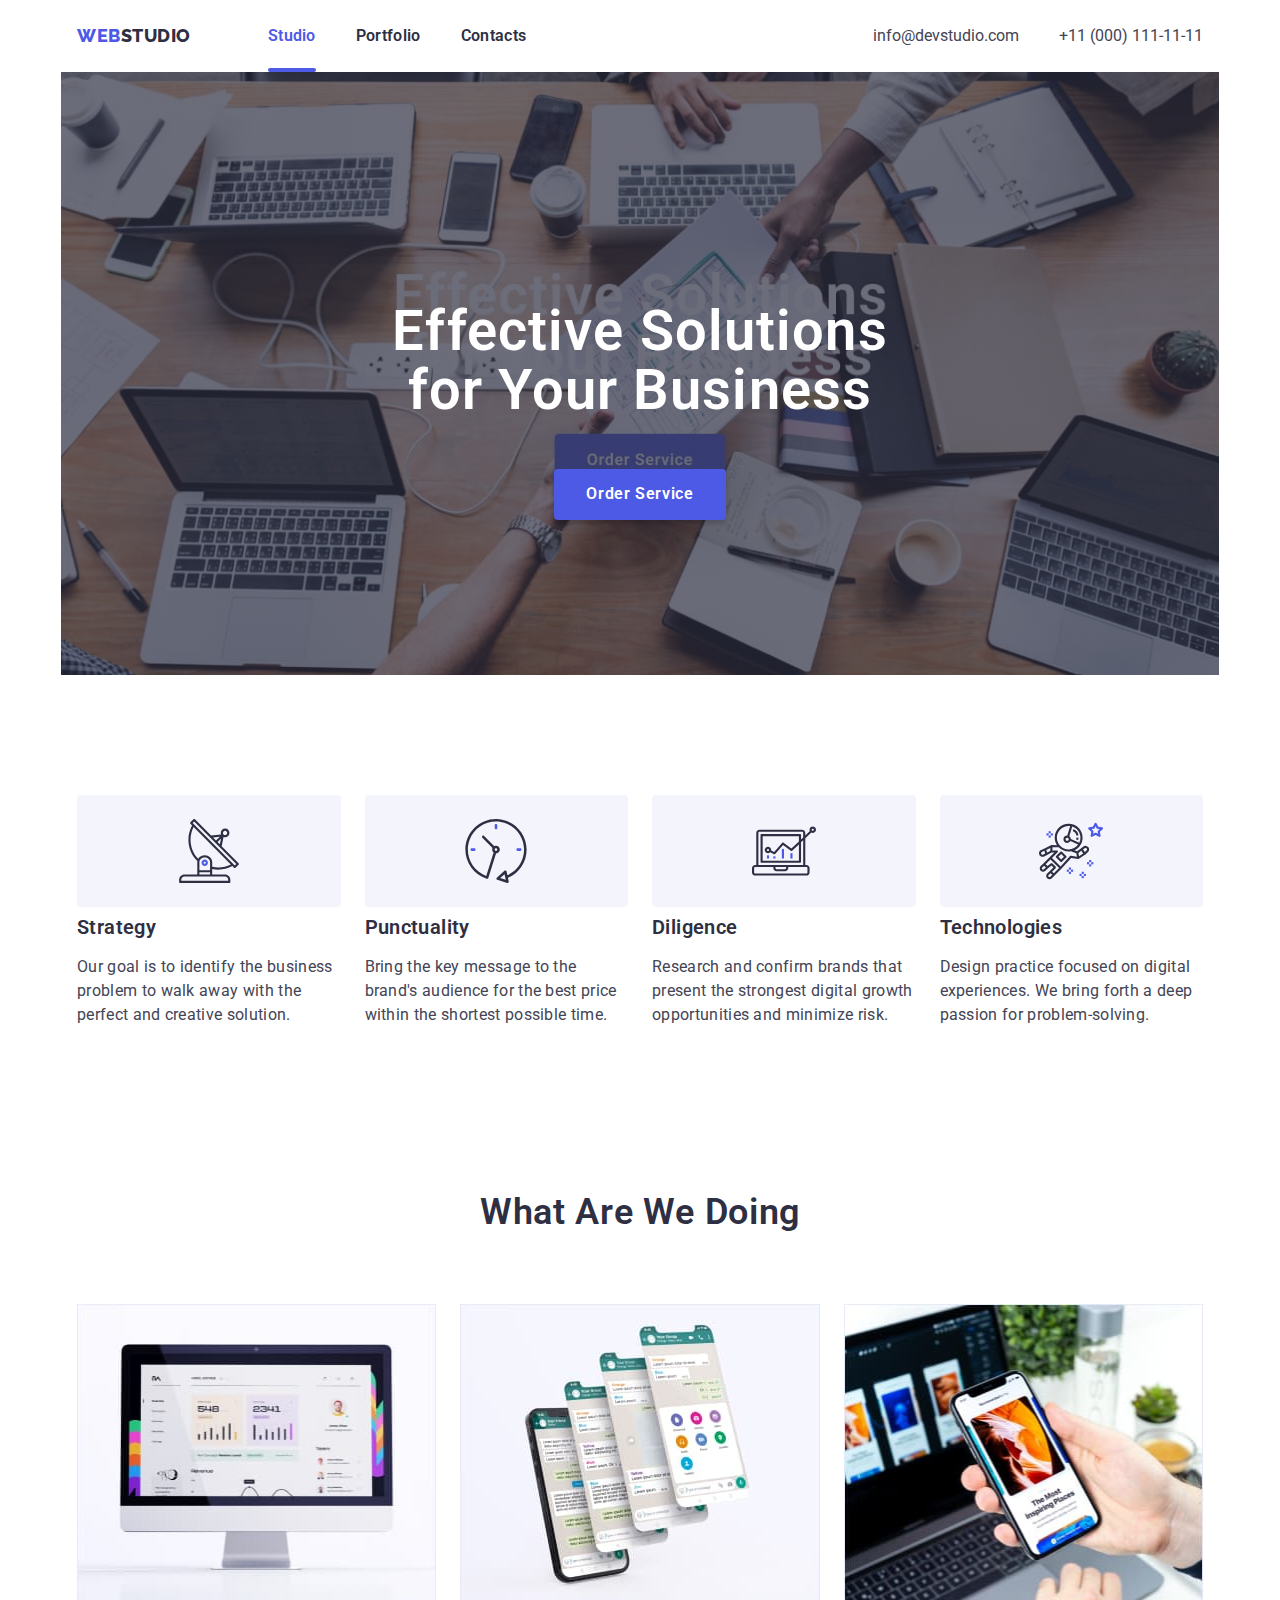
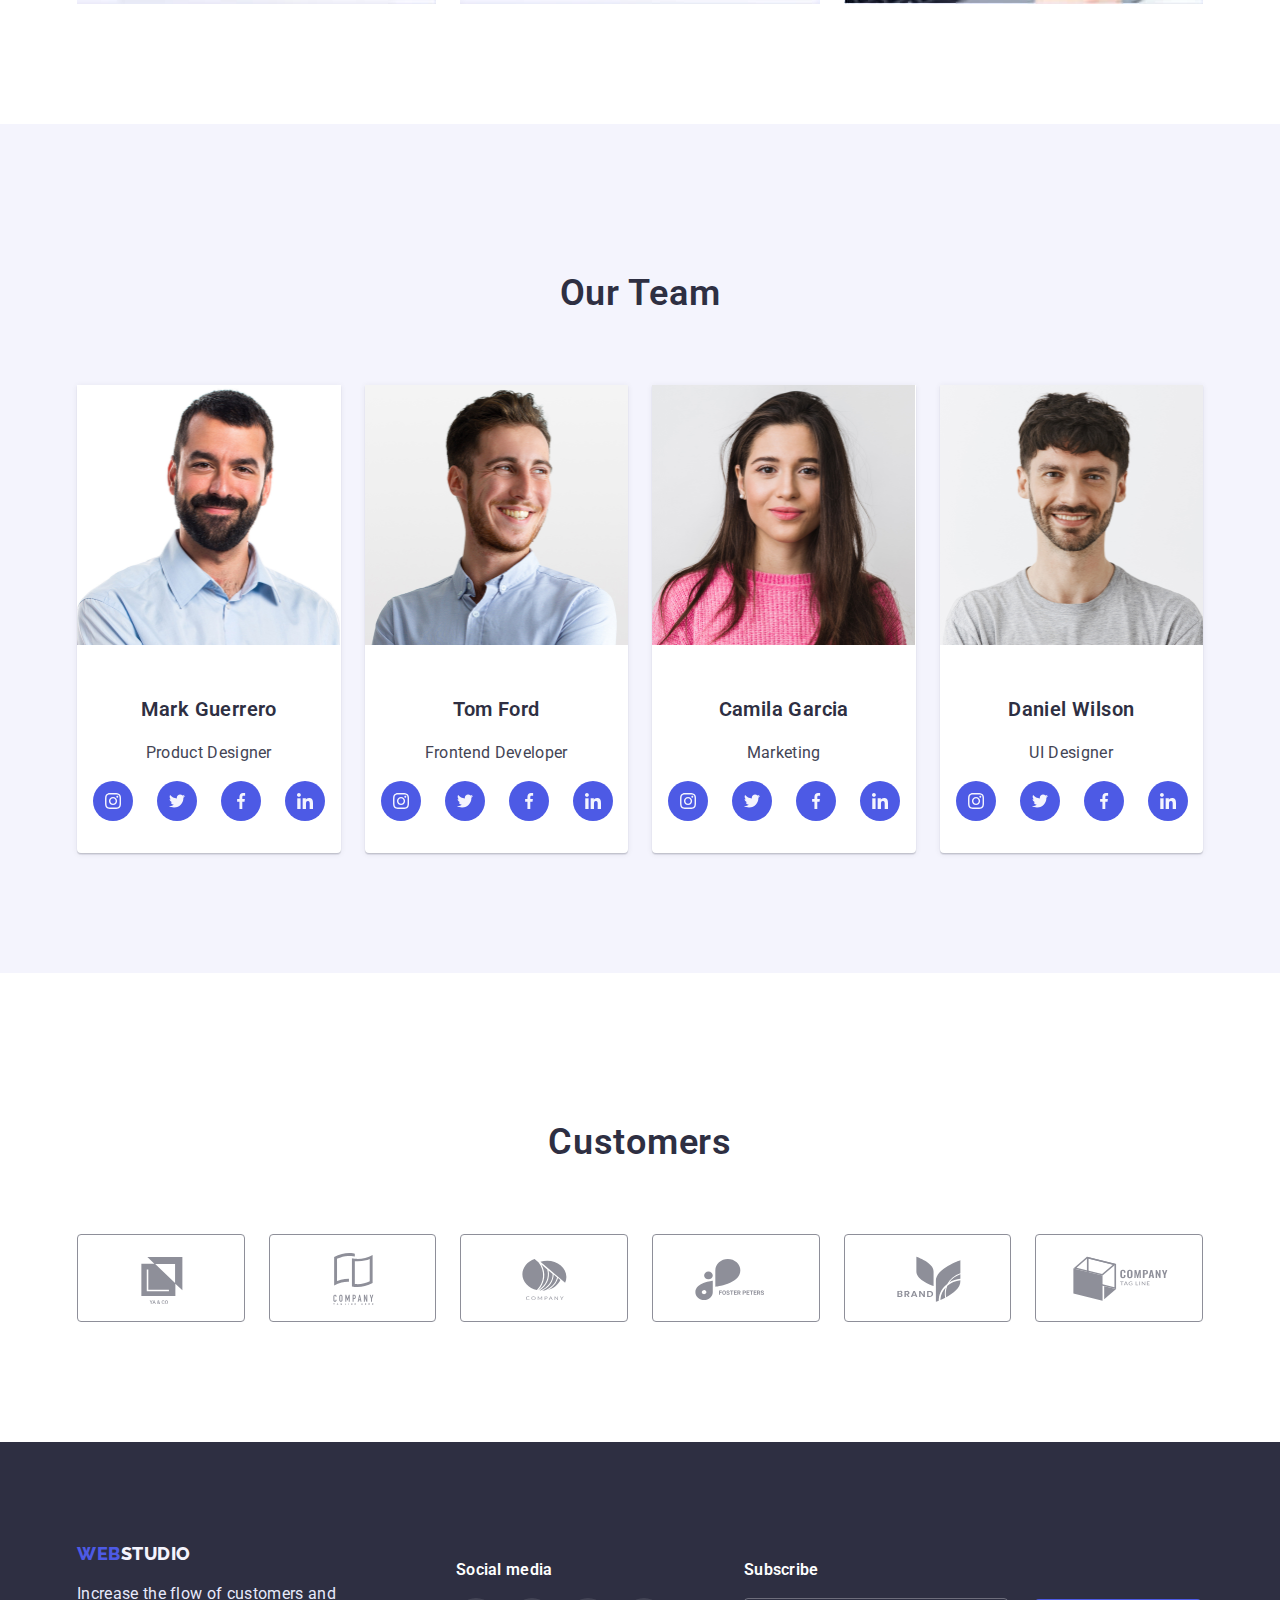
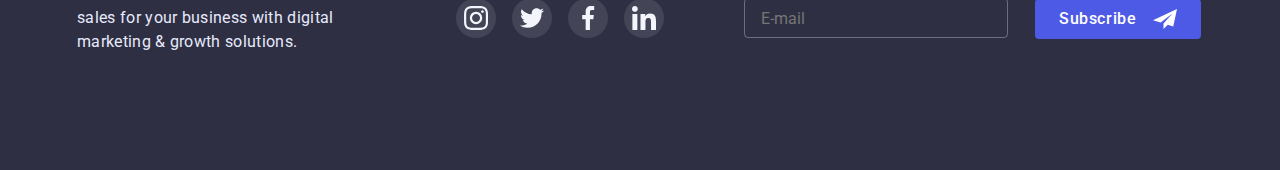
==== commit d301921f: "pre-final remarks" ====
--- a/index.html
+++ b/index.html
@@ -152,7 +152,7 @@
         </section>
         <!-- "our team" section -->
         <section class="our-team">
-            <div class="container our-team-div">
+            <div class="container our-team-div container-2">
                 <h2 class="our-team-header">Our Team</h2>
                 <ul  class="our-team-list">
                     <li class="our-team-list-item">
@@ -324,7 +324,7 @@
         </section>
         <!-- customer's section -->
         <section class="customers-section">
-            <div class="container customers-div">
+            <div class="container customers-div  container-2">
                 <h2 class="customers-header">Customers</h2>
                 <ul class="customers-list">
                     <li class="customers-list-item">
@@ -378,9 +378,9 @@
     </main>
 <!-- FOOTER -->
 <footer class="footer">
-    <div class="container footer-div">
+    <div class="container footer-div container-2">
         <div class="text-and-logo-div">
-            <a class="logo-footer" href="./index.html"><span class="logo-web">Web</span><span class="logo-studio-down">Studio</span></a>
+            <a class="logo-footer" href="./index.html"><span class="logo-web logo-footer-desktop">Web</span><span class="logo-studio-down">Studio</span></a>
             <p class="footer-text">
                 Increase the flow of customers and <br>
                 sales for your business with digital <br>
@@ -389,7 +389,7 @@
         </div>
         <div class="soc-media-div">
             <p class="soc-media-p">Social media</p>
-            <ul class="soc-media-list-mobile soc-media-list-tablet">
+            <ul class="soc-media-list-mobile soc-media-list-tablet soc-media-list-desktop">
                 <li class="soc-media-list-item">
                     <a href="#" class="social-list-link-footer">
                         <svg class="social-icon-footer" width="24px" height="24px">
--- a/styles/styles.css
+++ b/styles/styles.css
@@ -987,589 +987,867 @@
 
 /* TABLET */
 
-@media screen and (min-width: 768px) {
-    .mobile-menu{
+@media screen and (min-width: 768px) and (max-width: 1199px) {
+
+    .mobile-menu {
         display: none;
     }
-    .icon-burger-btn{
+
+    .icon-burger-btn {
         display: none;
     }
-
-.background{
-    margin-left: auto;
-    margin-right: auto;
-    height: 436px;
-    max-width: 768px;
-    background-image: linear-gradient(rgba(46, 47, 66, 0.7), rgba(46, 47, 66, 0.7)), url("../images/hero/tablet/hero-tablet@1x.jpg");
-    background-repeat: no-repeat;
-    background-position: center;
-    background-size: cover;
-}
-
-@media screen and (min-device-pixel-ration:2) and (min-width: 768px),
-screen and (min-resolution: 192dpi) and (min-width: 768px),
-screen and (min-resolution: 2dppx) and (min-width: 768px) {
-.background {
-    background-image: linear-gradient(rgba(46, 47, 66, 0.7), rgba(46, 47, 66, 0.7)), url("../images/hero/tablet/hero-tablet@2x.jpg");
-    }
-}
-
-/* HEADER */
-
-.logo,
-.nav-list-item-link,
-.contact-item-link {
-    text-decoration: none;
-}
-
-.logo {
-    font-family: 'Raleway', sans-serif;
-    font-weight: 800;
-    font-size: 18px;
-    line-height: 1.3;
-    letter-spacing: 0.03em;
-    text-transform: uppercase;
-    color: var(--primary-brand-color);
-    margin-right: 77px;
-    text-decoration: none;
-    margin-right: 120px;
-}
-
-.logo-studio-up {
-    font-family: 'Raleway', sans-serif;
-    font-weight: 800;
-    font-size: 18px;
-    line-height: 1.3;
-    letter-spacing: 0.03em;
-    color: var(--shadow-headings-color);
-}
-
-.nav-list-item-link {
-    font-weight: 500;
-    font-size: 16px;
-    line-height: 1.5;
-    letter-spacing: 0.02em;
-    color: var(--shadow-headings-color);
-
-    position: relative;
-
-    transition: color 250ms var(--transition-dur-and-func);
-}
-
-.contact-item-link {
-    font-size: 12px;
-    line-height: 1.33;
-    color: var(--body-text-color);
-    text-decoration: none;
-
-    transition: color 250ms var(--transition-dur-and-func);
-}
-.nav-list,
-.contact-list,
-.button-filters-list,
-.gallery-list,
-.principles-section-list,
-.what-we-are-doing-list,
-.our-team-list {
-    list-style: none;
-}
-.nav-list-item-link:hover,
-.nav-list-item-link:active,
-.nav-list-item-link:focus,
-.contact-item-link:hover,
-.contact-item-link:visited {
-    color: var(--primary-brand-color);
-}
-.page-header-container {
-    display: flex;
-    align-items: center;
-}
-.header-box {
-    box-shadow: 0px 2px 1px rgba(46, 47, 66, 0.08), 0px 1px 1px rgba(46, 47, 66, 0.16), 0px 1px 6px rgba(46, 47, 66, 0.08);
-}
-.nav-section,
-.nav-list {
-    display: flex;
-    align-items: center;
-}
-.contact-list {
-    margin-left: auto;
-    padding-top: 24px;
-    padding-bottom: 9px;
-}
-.nav-list-item:not(:last-child) {
-    margin-right: 40px;
-}
-.nav-list-item-link {
-    display: block;
-    padding-top: 24px;
-    padding-bottom: 24px;
-}
-.current {
-    color: var(--primary-brand-color);
-}
-.underline-portfolio::after {
-    content: '';
-    display: block;
-    width: 66px;
-    height: 4px;
-    border-radius: 2px;
-    background-color: var(--primary-brand-color);
-
-    bottom: 0;
-    left: 0;
-    position: absolute;
-}
-
-.underline-studio::after {
-    content: '';
-    display: block;
-    width: 48px;
-    height: 4px;
-    border-radius: 2px;
-    background-color: var(--primary-brand-color);
-
-    position: absolute;
-    bottom: 0;
-    left: 0;
-}
-
-/* HERO */
-
-.background {
-    margin-left: auto;
-    margin-right: auto;
-    height: 436px;
-    max-width: 768px;
-    background-image: linear-gradient(rgba(46, 47, 66, 0.7), rgba(46, 47, 66, 0.7)), url("../images/hero/tablet/hero-tablet@1x.jpg");
-    background-repeat: no-repeat;
-    background-position: center;
-    background-size: cover;
-}
-
-@media screen and (min-device-pixel-ration:2) and (max-width: 767px),
-screen and (min-resolution: 192dpi) and (max-width: 767px),
-screen and (min-resolution: 2dppx) and (max-width: 767px) {
+    
     .background {
-        background-image: linear-gradient(rgba(46, 47, 66, 0.7), rgba(46, 47, 66, 0.7)), url("../images/hero/tablet/hero-tablet@2x.jpg");
-    }
-}
-
-.hero-section-title {
-    font-weight: 700;
-    font-size: 56px;
-    line-height: 1.07;
-    letter-spacing: 0.02em;
-    color: var(--light-background-color);
-    margin-top: 0;
-    margin-bottom: 40px;
-
-
-}
-
-.hero-section-div {
-    display: flex;
-    flex-direction: column;
-    align-items: center;
-    justify-items: center;
-}
-
-.hero-button:hover,
-.subscribe-form-submit:hover {
-    background: var(--primary-brand-color);
-    box-shadow: 0px 1px 6px rgba(46, 47, 66, 0.08), 0px 1px 1px rgba(46, 47, 66, 0.16), 0px 2px 1px rgba(46, 47, 66, 0.08);
-}
-
-.hero-button:active,
-.subscribe-form-submit:active {
-    background: var(--hero-button-click);
-    box-shadow: 0px 4px 4px rgba(0, 0, 0, 0.15);
-}
-
-.hero-button {
-    font-family: inherit;
-    padding: 16px 32px;
-    background: var(--primary-brand-color);
-    box-shadow: 0px 4px 4px rgba(0, 0, 0, 0.15);
-    border-radius: 4px;
-    border: none;
-
-    font-weight: 500;
-    font-size: 16px;
-    line-height: 1.5;
-    letter-spacing: 0.04em;
-    color: var(--light-background-color);
-    transition: box-shadow 250ms var(--transition-dur-and-func), background-color 250ms var(--transition-dur-and-func);
-}
-
-.hero-section-div {
-    padding-top: 112px;
-    padding-bottom: 96px;
-    text-align: center;
-}
-
-/* OUR PRINCIPLES */
-
-.principles-section-list-item-header {
-    font-weight: 700;
-    font-size: 36px;
-    line-height: 1.2;
-    letter-spacing: 0.02em;
-    color: var(--shadow-headings-color);
-}
-
-.principles-section-list-item-text {
-    font-weight: 500;
-    font-size: 16px;
-    line-height: 1.5;
-    letter-spacing: 0.02em;
-    color: var(--body-text-color);
-    margin: 0;
-}
-
-.principle-icon-div{
-    visibility: hidden;
-    position: absolute;
-}
-
-.principles-section-list {
-    display: flex;
-    flex-wrap: wrap;
-}
-.principles-section-list-item:nth-child(-n + 2) {
-    margin-bottom: 72px;
-}
-
-.principles-section-list-item {
-    width: calc((100% - 24px) / 2);
-}
-
-.principles-section-list-item:nth-child(2n+1) {
-    margin-right: 24px;
- 
-}
-
-.principles {
-    padding-top: 96px;
-    padding-bottom: 96px;
-}
-
-.principles-section-list-item-header {
-    margin: 8px 0px;
-}
-
-/* WHAT WE ARE DOING */
-
-.what-we-are-doing {
-    visibility: hidden;
-    position: absolute;
-}
-
-/* OUR TEAM */
-.our-team-header,
-.customers-header {
-    font-weight: 700;
-    font-size: 36px;
-    line-height: 1.1;
-    letter-spacing: 0.02em;
-    color: var(--shadow-headings-color);
-    margin-bottom: 72px;
-    margin-top: 0;
-    text-align: center;
-}
-
-.our-team-list-item-header{
-    font-weight: 500;
-    font-size: 20px;
-    line-height: 1.2;
-    letter-spacing: 0.02em;
-    color: var(--shadow-headings-color);
-    text-align: center;
-    margin: 0;
-}
-.our-team-list-item-text{
-    font-size: 16px;
-    line-height: 1.5;
-    letter-spacing: 0.02em;
-    color: var(--body-text-color);
-}
-.our-team{
-    background-color: var(--light-mode-color);
-    padding-top: 96px;
-    padding-bottom: 104px;
-}
-.our-team-list-item{
-    background-color: var(--light-background-color);
-    box-shadow: 0px 1px 6px rgba(46, 47, 66, 0.08), 0px 1px 1px rgba(46, 47, 66, 0.16), 0px 2px 1px rgba(46, 47, 66, 0.08);
-    border-radius: 0px 0px 4px 4px;
-}
-.our-team-list-item{
-    width: calc((100% - 24px) / 2);
-}
-
-.our-team-list-item:nth-child(2n+1) {
-    margin-right: 24px;
-}
-.our-team-list-item:nth-child(-n+2) {
-    margin-bottom: 64px;
-}
-
-.our-team-list-item-header-and-text{
-    padding: 32px 16px;
-}
-
-.our-team-list{
-    display: flex;
-    flex-wrap: wrap;
-    align-items: center;
-    justify-items: center;
-}
-.our-team-list-item-text{
-    margin-top: 8px;
-    margin-bottom: 0px;
-    text-align: center;
-}
-.social-media-list{
-    margin-top: 8px;
-    display: flex;
-    list-style-type: none;
-    justify-content: center;
-}
-.social-list-link{
-   text-decoration:none;
-   
-}
-.social-media-list-item:not(:last-child){
-    margin-right: 24px;
-}
-.social-list-link{
-    display: flex;
-    justify-content: center;
-    align-items: center;
-    width: 40px;
-    height: 40px;
-    border-radius: 50%;
-    background-color: var(--primary-brand-color);
-}
-.social-icon{
-    fill: var(--light-mode-color);
-} 
-
-/* CUSTOMERS */
-
-.customers-list {
-    list-style-type: none;
-    display: flex;
-    flex-wrap: wrap;
-}
-
-.customers-section {
-    padding: 96px 0px;
-}
-
-.customers-list-link {
-    display: flex;
-    height: 88px;
-    justify-content: center;
-    align-items: center;
-    border-radius: 4px;
-    border: 1px solid var(--helper-text-color);
-    border-radius: 4px;
-
-    transition: border 250ms var(--transition-dur-and-func);
-}
-
-.customers-list-item {
-    margin-right: 24px;
-}
-
-.customers-list-item:nth-child(3n + 3) {
-    margin-right: 0px;
-}
-
-.customers-list-item:nth-child(-n + 3) {
-    margin-bottom: 64px;
-}
-
-.customers-list-item {
-    width: calc((100% - 16px) / 2);
-}
-
-.customers-list-link:hover>.customers-icon,
-.customers-list-link:focus>.customers-icon {
-    fill: var(--primary-brand-color);
-}
-
-.customers-list-link:hover,
-.customers-list-link:focus {
-    border: 1px solid var(--primary-brand-color);
-}
-
-.customers-icon {
-    fill: var(--helper-text-color);
-    width: 104px;
-    height: 56px;
-
-    transition: fill 250ms var(--transition-dur-and-func)
-}
-
-.customers-list-item {
-    width: calc((100% - 48px) / 3);
-}
-
-
-/* FOOTER */
-
-.footer-text {
-    font-size: 16px;
-    line-height: 24px;
-    letter-spacing: 0.02em;
-    color: var(--accent-color);
-    margin-top: 16px;
-}
-
-.footer {
-    background-color: var(--shadow-headings-color);
-    padding-top: 100px;
-    padding-bottom: 100px;
-}
-
-.footer-div {
-    display: flex;
-}
-
-.text-and-logo-div {
-    margin-right: 120px;
-}
-
-.logo-studio-down {
-    font-family: 'Raleway', sans-serif;
-    font-weight: 800;
-    font-size: 18px;
-    line-height: 1.3;
-    letter-spacing: 0.03em;
-    color: var(--light-mode-color);
-}
-
-.soc-media-list-tablet {
-    list-style-type: none;
-    display: flex;
-}
-
-.soc-media-p {
-    font-weight: 600;
-    font-size: 16px;
-    line-height: 1.5;
-    letter-spacing: 0.02em;
-    color: var(--light-background-color);
-    margin-bottom: 16px;
-}
-
-.soc-media-list-item:not(:last-child) {
-    margin-right: 16px;
-}
-
-.social-icon-footer {
-    fill: var(--light-mode-color);
-}
-
-.social-list-link-footer {
-    display: flex;
-    justify-content: center;
-    align-items: center;
-    width: 40px;
-    height: 40px;
-    border-radius: 50%;
-    background: rgba(255, 255, 255, 0.1);
-
-    transition: background-color 250ms var(--transition-dur-and-func);
-}
-
-.social-list-link-footer:hover,
-.social-list-link-footer:focus {
-    background-color: var(--success-color);
-}
-
-
-
-
-
-.subscribe-div{
-    visibility: hidden;
-    position: absolute;
-}
-
-
-/* SUBSCRIBE */
-/* 
-
-.subscribe-form-input-desc {
-    font-weight: 500;
-    font-size: 16px;
-    line-height: 1.5;
-    letter-spacing: 0.02em;
-    color: var(--light-background-color);
-    margin-bottom: 16px;
-    text-align: center;
-}
-
-.subscribe-form-input {
-    height: 40px;
-    width: 100%;
-    background-color: transparent;
-    justify-content: center;
-
-    border: 1px solid rgba(255, 255, 255, 0.3);
-    border-radius: 4px;
-
-    margin-bottom: 16px;
-
-    transition: border-color 250ms var(--transition-dur-and-func);
-}
-
-.subscribe-form-submit {
-    font-family: inherit;
-    padding: 8px 24px;
-
-    background: var(--primary-brand-color);
-    border-radius: 4px;
-    border: none;
-
-    font-weight: 500;
-    font-size: 16px;
-    line-height: 1.5;
-    letter-spacing: 0.04em;
-
-    color: var(--light-background-color);
-
-    align-self: center;
-    height: 40px;
-
-    display: inline-flex;
-
-    margin-left: calc((100% - 165px) / 2);
-    margin-right: calc((100% - 165px) / 2);
-
-    transition: box-shadow 250ms var(--transition-dur-and-func),
-        background-color 250ms var(--transition-dur-and-func);
-}
-
-.subsctibe-icon {
-    margin-left: 16px;
-}
-
-.subscribe-div {
-    justify-content: center;
-} */
-
-
-
-
-
-
-
-
-}
+        margin-left: auto;
+        margin-right: auto;
+        height: 436px;
+        max-width: 768px;
+        background-image: linear-gradient(rgba(46, 47, 66, 0.7), rgba(46, 47, 66, 0.7)), url("../images/hero/tablet/hero-tablet@1x.jpg");
+        background-repeat: no-repeat;
+        background-position: center;
+        background-size: cover;
+    }
+
+    @media screen and (min-device-pixel-ration:2) and (min-width: 768px),
+    screen and (min-resolution: 192dpi) and (min-width: 768px),
+    screen and (min-resolution: 2dppx) and (min-width: 768px) {
+        .background {
+            background-image: linear-gradient(rgba(46, 47, 66, 0.7), rgba(46, 47, 66, 0.7)), url("../images/hero/tablet/hero-tablet@2x.jpg");
+        }
+    }
+    
+        /* HEADER */
+    
+    .logo,
+    .nav-list-item-link,
+    .contact-item-link {
+        text-decoration: none;
+    }
+
+    .logo {
+        font-family: 'Raleway', sans-serif;
+        font-weight: 800;
+        font-size: 18px;
+        line-height: 1.3;
+        letter-spacing: 0.03em;
+        text-transform: uppercase;
+        color: var(--primary-brand-color);
+        margin-right: 77px;
+        text-decoration: none;
+        margin-right: 120px;
+    }
+
+    .logo-studio-up {
+        font-family: 'Raleway', sans-serif;
+        font-weight: 800;
+        font-size: 18px;
+        line-height: 1.3;
+        letter-spacing: 0.03em;
+        color: var(--shadow-headings-color);
+    }
+
+    .nav-list-item-link {
+        font-weight: 500;
+        font-size: 16px;
+        line-height: 1.5;
+        letter-spacing: 0.02em;
+        color: var(--shadow-headings-color);
+
+        position: relative;
+
+        transition: color 250ms var(--transition-dur-and-func);
+    }
+    
+    .contact-item-link {
+        font-size: 12px;
+        line-height: 1.33;
+        color: var(--body-text-color);
+        text-decoration: none;
+
+        transition: color 250ms var(--transition-dur-and-func);
+    }
+    
+    .nav-list,
+    .contact-list,
+    .button-filters-list,
+    .gallery-list,
+    .principles-section-list,
+    .what-we-are-doing-list,
+    .our-team-list {
+        list-style: none;
+    }
+
+    .nav-list-item-link:hover,
+    .nav-list-item-link:active,
+    .nav-list-item-link:focus,
+    .contact-item-link:hover,
+    .contact-item-link:visited {
+        color: var(--primary-brand-color);
+    }
+    
+    .page-header-container {
+        display: flex;
+        align-items: center;
+    }
+    
+    .header-box {
+        box-shadow: 0px 2px 1px rgba(46, 47, 66, 0.08), 0px 1px 1px rgba(46, 47, 66, 0.16), 0px 1px 6px rgba(46, 47, 66, 0.08);
+    }
+    
+    .nav-section,
+    .nav-list {
+        display: flex;
+        align-items: center;
+    }
+    
+    .contact-list {
+        margin-left: auto;
+        padding-top: 24px;
+        padding-bottom: 9px;
+    }
+    
+    .nav-list-item:not(:last-child) {
+         margin-right: 40px;
+    }
+    
+    .nav-list-item-link {
+        display: block;
+        padding-top: 24px;
+        padding-bottom: 24px;
+    }
+    
+    .current {
+        color: var(--primary-brand-color);
+    }
+    
+    .underline-portfolio::after {
+        content: '';
+        display: block;
+        width: 66px;
+        height: 4px;
+        border-radius: 2px;
+        background-color: var(--primary-brand-color);
+    
+        bottom: 0;
+        left: 0;
+        position: absolute;
+    }
+    
+    .underline-studio::after {
+        content: '';
+        display: block;
+        width: 48px;
+        height: 4px;
+        border-radius: 2px;
+        background-color: var(--primary-brand-color);
+    
+        position: absolute;
+        bottom: 0;
+        left: 0;
+    }
+    
+        /* HERO */
+    
+    .background {
+        margin-left: auto;
+        margin-right: auto;
+        height: 436px;
+        max-width: 768px;
+        background-image: linear-gradient(rgba(46, 47, 66, 0.7), rgba(46, 47, 66, 0.7)), url("../images/hero/tablet/hero-tablet@1x.jpg");
+        background-repeat: no-repeat;
+        background-position: center;
+        background-size: cover;
+    }
+    
+    @media screen and (min-device-pixel-ration:2) and (max-width: 767px),
+    screen and (min-resolution: 192dpi) and (max-width: 767px),
+    screen and (min-resolution: 2dppx) and (max-width: 767px) {
+        .background {background-image: linear-gradient(rgba(46, 47, 66, 0.7), rgba(46, 47, 66, 0.7)), url("../images/hero/tablet/hero-tablet@2x.jpg");
+            }
+    }
+    
+    .hero-section-title {
+        font-weight: 700;
+        font-size: 56px;
+        line-height: 1.07;
+        letter-spacing: 0.02em;
+        color: var(--light-background-color);
+        margin-top: 0;
+        margin-bottom: 40px;
+    }
+    
+    .hero-section-div {
+        display: flex;
+        flex-direction: column;
+        align-items: center;
+        justify-items: center;
+    }
+    
+    .hero-button:hover,
+    .subscribe-form-submit:hover {
+        background: var(--primary-brand-color);
+        box-shadow: 0px 1px 6px rgba(46, 47, 66, 0.08), 0px 1px 1px rgba(46, 47, 66, 0.16), 0px 2px 1px rgba(46, 47, 66, 0.08);
+    }
+    
+    .hero-button:active,
+    .subscribe-form-submit:active {
+        background: var(--hero-button-click);
+        box-shadow: 0px 4px 4px rgba(0, 0, 0, 0.15);
+    }
+    
+    .hero-button {
+        font-family: inherit;
+        padding: 16px 32px;
+        background: var(--primary-brand-color);
+        box-shadow: 0px 4px 4px rgba(0, 0, 0, 0.15);
+        border-radius: 4px;
+        border: none;
+    
+        font-weight: 500;
+        font-size: 16px;
+        line-height: 1.5;
+        letter-spacing: 0.04em;
+        color: var(--light-background-color);
+        transition: box-shadow 250ms var(--transition-dur-and-func), background-color 250ms var(--transition-dur-and-func);
+    }
+    
+    .hero-section-div {
+        padding-top: 112px;
+        padding-bottom: 96px;
+         text-align: center;
+    }
+    
+    /* OUR PRINCIPLES */
+    
+    .principles-section-list-item-header {
+        font-weight: 700;
+        font-size: 36px;
+        line-height: 1.2;
+        letter-spacing: 0.02em;
+        color: var(--shadow-headings-color);
+    }
+    
+    .principles-section-list-item-text {
+        font-weight: 500;
+        font-size: 16px;
+        line-height: 1.5;
+        letter-spacing: 0.02em;
+        color: var(--body-text-color);
+        margin: 0;
+    }
+    
+    .principle-icon-div {
+        visibility: hidden;
+        position: absolute;
+    }
+    
+    .principles-section-list {
+        display: flex;
+        flex-wrap: wrap;
+    }
+    
+    .principles-section-list-item:nth-child(-n + 2) {
+         margin-bottom: 72px;
+    }
+    
+    .principles-section-list-item {
+        width: calc((100% - 24px) / 2);
+    }
+    
+    .principles-section-list-item:nth-child(2n+1) {
+        margin-right: 24px;
+    
+    }
+    
+    .principles {
+        padding-top: 96px;
+        padding-bottom: 96px;
+    }
+    
+    .principles-section-list-item-header {
+        margin: 8px 0px;
+    }
+    
+        /* WHAT WE ARE DOING */
+    
+    .what-we-are-doing {
+        visibility: hidden;
+        position: absolute;
+    }
+    
+        /* OUR TEAM */
+    
+    .container-2 {
+        width: 552px;
+        padding-left: 0;
+        padding-right: 0;
+    }
+    
+    .our-team-header,
+    .customers-header {
+        font-weight: 700;
+        font-size: 36px;
+        line-height: 1.1;
+        letter-spacing: 0.02em;
+        color: var(--shadow-headings-color);
+        margin-bottom: 72px;
+        margin-top: 0;
+        text-align: center;
+    }
+    
+    .our-team-list-item-header {
+        font-weight: 500;
+        font-size: 20px;
+        line-height: 1.2;
+        letter-spacing: 0.02em;
+        color: var(--shadow-headings-color);
+        text-align: center;
+        margin: 0;
+    }
+    
+    .our-team-list-item-text {
+        font-size: 16px;
+        line-height: 1.5;
+        letter-spacing: 0.02em;
+        color: var(--body-text-color);
+    }
+    
+    .our-team {
+        background-color: var(--light-mode-color);
+         padding-top: 96px;
+        padding-bottom: 104px;
+    }
+    
+    .our-team-list-item {
+        background-color: var(--light-background-color);
+        box-shadow: 0px 1px 6px rgba(46, 47, 66, 0.08), 0px 1px 1px rgba(46, 47, 66, 0.16), 0px 2px 1px rgba(46, 47, 66, 0.08);
+        border-radius: 0px 0px 4px 4px;
+    }
+    
+    .our-team-list-item {
+        width: calc((100% - 24px) / 2);
+    }
+    
+    .our-team-list-item:nth-child(2n+1) {
+        margin-right: 24px;
+    }
+    
+    .our-team-list-item:nth-child(-n+2) {
+        margin-bottom: 64px;
+    }
+    
+    .our-team-list-item-header-and-text {
+        padding: 32px 16px;
+    }
+    
+    .our-team-list {
+        display: flex;
+        flex-wrap: wrap;
+        align-items: center;
+        justify-items: center;
+    }
+    
+    .our-team-list-item-text {
+        margin-top: 8px;
+        margin-bottom: 0px;
+        text-align: center;
+    }
+    
+    .social-media-list {
+        margin-top: 8px;
+        display: flex;
+        list-style-type: none;
+        justify-content: center;
+    }
+    
+    .social-list-link {
+        text-decoration: none;
+    
+    }
+    
+    .social-media-list-item:not(:last-child) {
+        margin-right: 24px;
+    }
+    
+    .social-list-link {
+        display: flex;
+        justify-content: center;
+        align-items: center;
+        width: 40px;
+        height: 40px;
+        border-radius: 50%;
+        background-color: var(--primary-brand-color);
+    }
+    
+    .social-icon {
+        fill: var(--light-mode-color);
+    }
+    
+    .our-team-list-item-img {
+        margin-right: 0;
+    }
+    
+    /* CUSTOMERS */
+    
+    .customers-list {
+        list-style-type: none;
+        display: flex;
+        flex-wrap: wrap;
+    }
+    
+    .customers-section {
+        padding: 96px 0px;
+    }
+    
+    .customers-list-link {
+        display: flex;
+        height: 88px;
+        justify-content: center;
+        align-items: center;
+        border-radius: 4px;
+        border: 1px solid var(--helper-text-color);
+        border-radius: 4px;
+    
+        transition: border 250ms var(--transition-dur-and-func);
+    }
+    
+    .customers-list-item {
+        margin-right: 24px;
+    }
+    
+    .customers-list-item:nth-child(3n + 3) {
+        margin-right: 0px;
+    }
+    
+    .customers-list-item:nth-child(-n + 3) {
+        margin-bottom: 64px;
+    }
+    
+    .customers-list-item {
+        width: calc((100% - 16px) / 2);
+    }
+    
+    .customers-list-link:hover>.customers-icon,
+    .customers-list-link:focus>.customers-icon {
+        fill: var(--primary-brand-color);
+    }
+    
+    .customers-list-link:hover,
+    .customers-list-link:focus {
+        border: 1px solid var(--primary-brand-color);
+    }
+    
+    .customers-icon {
+        fill: var(--helper-text-color);
+        width: 104px;
+        height: 56px;
+    
+        transition: fill 250ms var(--transition-dur-and-func)
+    }
+    
+    .customers-list-item {
+        width: calc((100% - 48px) / 3);
+    }
+    
+    
+    /* FOOTER */
+    
+    .footer-text {
+        font-size: 16px;
+        line-height: 24px;
+        letter-spacing: 0.02em;
+        color: var(--accent-color);
+        margin-top: 16px;
+    }
+    
+    .footer {
+        background-color: var(--shadow-headings-color);
+        padding-top: 96px;
+        padding-bottom: 96px;
+    }
+    
+    .footer-div {
+        display: flex;
+        flex-wrap: wrap;
+    }
+    
+    .text-and-logo-div {
+        margin-right: 24px;
+    }
+    
+    .logo-footer {
+        font-family: 'Raleway', sans-serif;
+        font-weight: 800;
+        font-size: 18px;
+        line-height: 1.3;
+        letter-spacing: 0.03em;
+        text-transform: uppercase;
+        color: var(--primary-brand-color);
+        text-decoration: none;
+    
+    }
+    
+    .logo-studio-down {
+        font-family: 'Raleway', sans-serif;
+        font-weight: 800;
+        font-size: 18px;
+        line-height: 1.3;
+        letter-spacing: 0.03em;
+        color: var(--light-mode-color);
+    }
+    
+    .soc-media-list-tablet {
+        list-style-type: none;
+        display: flex;
+    }
+    
+    .soc-media-p {
+        font-weight: 600;
+        font-size: 16px;
+        line-height: 1.5;
+        letter-spacing: 0.02em;
+        color: var(--light-background-color);
+        margin-bottom: 16px;
+        margin-top: 0;
+    }
+    
+    .soc-media-list-item:not(:last-child) {
+        margin-right: 16px;
+    }
+    
+    .social-icon-footer {
+        fill: var(--light-mode-color);
+    }
+    
+    .social-list-link-footer {
+        display: flex;
+        justify-content: center;
+        align-items: center;
+        width: 40px;
+        height: 40px;
+        border-radius: 50%;
+        background: rgba(255, 255, 255, 0.1);
+    
+        transition: background-color 250ms var(--transition-dur-and-func);
+    }
+    
+    .social-list-link-footer:hover,
+    .social-list-link-footer:focus {
+        background-color: var(--success-color);
+    }
+    
+    
+    
+    /* SUBSCRIBE */
+    
+    
+    .subscribe-form-input-desc {
+        font-weight: 500;
+        font-size: 16px;
+        line-height: 1.5;
+        letter-spacing: 0.02em;
+        color: var(--light-background-color);
+        margin-bottom: 16px;
+        text-align: left;
+    }
+    
+    .subscribe-form-input {
+        height: 40px;
+        width: 264px;
+        background-color: transparent;
+    
+        border: 1px solid rgba(255, 255, 255, 0.3);
+        border-radius: 4px;
+    
+        padding: 8px 0px 8px 16px;
+    
+        margin-right: 24px;
+    
+        transition: border-color 250ms var(--transition-dur-and-func);
+    }
+    
+    .subscribe-form-submit {
+        font-family: inherit;
+        padding: 8px 24px;
+    
+        background: var(--primary-brand-color);
+        border-radius: 4px;
+        border: none;
+    
+        font-weight: 500;
+        font-size: 16px;
+        line-height: 1.5;
+        letter-spacing: 0.04em;
+    
+        color: var(--light-background-color);
+    
+        align-self: center;
+        height: 40px;
+    
+        display: inline-flex;
+    
+        transition: box-shadow 250ms var(--transition-dur-and-func),
+            background-color 250ms var(--transition-dur-and-func);
+    }
+    
+    .subsctibe-icon {
+        margin-left: 16px;
+    }
+    
+    .subscribe-div {
+        justify-content: center;
+    }
+    
+    
+    /* MODAL WINDOW */
+    
+    .backdrop {
+        position: fixed;
+        z-index: 100;
+        top: 0;
+        left: 0;
+        width: 100%;
+        height: 100%;
+        background-color: rgba(46, 47, 66, 0.4);
+    
+        transition: opacity 250ms var(--transition-dur-and-func), visibility 250ms var(--transition-dur-and-func);
+    }
+    
+    .modal-window {
+        width: 408px;
+        height: 586px;
+        background-color: var(--modal-window-bg);
+    
+        position: absolute;
+        top: 50%;
+        left: 50%;
+        transform: translate(-50%, -50%);
+    
+        box-shadow: 0px 1px 1px rgba(0, 0, 0, 0.14), 0px 1px 3px rgba(0, 0, 0, 0.12), 0px 2px 1px rgba(0, 0, 0, 0.2);
+        border-radius: 4px;
+    
+        padding: 72px 16px 24px 16px;
+        overflow-y: scroll;
+    }
+    
+    .modal-window-close-icon {
+        width: 8px;
+        height: 8px;
+    }
+    
+    .modal-close-btn {
+        background-color: var(--accent-color);
+        border: 1px solid rgba(0, 0, 0, 0.1);
+        width: 24px;
+        height: 24px;
+        padding: 0;
+        border-radius: 50%;
+    
+        display: flex;
+        justify-content: center;
+        align-items: center;
+    
+        position: absolute;
+        top: 24px;
+        right: 24px;
+    
+        transition: fill 250ms var(--transition-dur-and-func),
+            background-color 250ms var(--transition-dur-and-func);
+    }
+    
+    .modal-close-btn:hover,
+    .modal-close-btn:focus {
+        fill: var(--light-background-color);
+        background-color: var(--hero-button-click);
+    }
+    
+    .backdrop.is-hidden {
+        opacity: 0;
+        visibility: hidden;
+        pointer-events: none;
+    }
+    
+    .modal-form {
+        display: flex;
+        flex-direction: column;
+    }
+    
+    .modal-form-input {
+        width: 100%;
+        height: 40px;
+        border: 1px solid rgba(33, 33, 33, 0.2);
+        border-radius: 4px;
+        background-color: var(--modal-window-bg);
+        padding-left: 38px;
+    
+        transition: border-color 250ms var(--transition-dur-and-func);
+    }
+    
+    .modal-form-input-decs {
+        display: block;
+        font-size: 12px;
+        line-height: 1.33;
+        letter-spacing: 0.04em;
+        color: var(--helper-text-color);
+        margin-bottom: 4px;
+    }
+    
+    .modal-form-field {
+        margin-bottom: 8px;
+    }
+    
+    .modal-form-input-icon {
+        display: block;
+        width: 18px;
+        height: 18px;
+    
+        transition: fill 250ms var(--transition-dur-and-func);
+    
+        position: absolute;
+        top: 50%;
+        left: 0;
+        transform: translate(0, -50%);
+        left: 16px;
+    
+        fill: var(--shadow-headings-color);
+    }
+    
+    .modal-form-input-wrapper {
+        position: relative;
+        display: block;
+    }
+    
+    .modal-form-input:focus,
+    .modal-form-message:focus,
+    .subscribe-form-input:focus {
+        border-color: var(--primary-brand-color);
+        outline: none;
+    }
+    
+    .modal-form-input:focus+.modal-form-input-icon {
+        fill: var(--primary-brand-color);
+    }
+    
+    .modal-form-message {
+        resize: none;
+        width: 100%;
+        height: 120px;
+        padding: 8px 16px;
+        border-radius: 4px;
+        background-color: var(--modal-window-bg);
+    
+        transition: border-color 250ms var(--transition-dur-and-func);
+    
+    
+        font-size: 12px;
+        line-height: 1.33;
+        letter-spacing: 0.04em;
+    
+        border: 1px solid rgba(33, 33, 33, 0.2);
+    }
+    
+    .modal-form-message::placeholder {
+        color: rgba(117, 117, 117, 0.5);
+    }
+    
+    .modal-form-check-desc::before {
+        display: block;
+        content: '';
+        height: 16px;
+        width: 16px;
+        border: 1.25px solid var(--shadow-headings-color);
+        border-radius: 2px;
+        cursor: pointer;
+        margin-right: 8px;
+    
+        transition: background-color 250ms var(--transition-dur-and-func),
+            border 250ms var(--transition-dur-and-func);
+    }
+    
+    .modal-form-check:checked+.modal-form-check-desc::before {
+        background-image: url("../images/svg/checkbox.svg");
+        background-color: var(--hero-button-click);
+        border: none;
+        background-repeat: no-repeat;
+        background-position: center;
+    }
+    
+    .modal-form-check:focus+.modal-form-check-desc::before {
+        border-color: var(--primary-brand-color);
+        outline: none;
+    }
+    
+    .visually-hidden {
+        position: absolute;
+        width: 1px;
+        height: 1px;
+        margin: -1px;
+        padding: 0;
+        overflow: hidden;
+        border: 0;
+        clip: rect(0 0 0 0);
+    }
+    
+    .modal-form-check-desc {
+        display: flex;
+        align-items: center;
+        font-size: 12px;
+        line-height: 1.33;
+        letter-spacing: 0.04em;
+        margin-bottom: 24px;
+    }
+    
+    .modal-form-submit {
+        font-family: inherit;
+        padding: 16px 32px;
+        background: var(--primary-brand-color);
+        box-shadow: 0px 4px 4px rgba(0, 0, 0, 0.15);
+        border-radius: 4px;
+        border: none;
+    
+        font-weight: 500;
+        font-size: 16px;
+        line-height: 1.18;
+        letter-spacing: 0.04em;
+        color: var(--light-background-color);
+        align-self: center;
+        transition: box-shadow 250ms var(--transition-dur-and-func),
+            background-color 250ms var(--transition-dur-and-func);
+    }
+    
+    .modal-form-submit:hover,
+    .subscribe-form-submit:hover {
+        background: var(--primary-brand-color);
+        box-shadow: 0px 1px 6px rgba(46, 47, 66, 0.08), 0px 1px 1px rgba(46, 47, 66, 0.16), 0px 2px 1px rgba(46, 47, 66, 0.08);
+    }
+    
+    .modal-form-submit:active,
+    .subscribe-form-submit:active {
+        background: var(--hero-button-click);
+        box-shadow: 0px 4px 4px rgba(0, 0, 0, 0.15);
+    }
+    
+    .modal-form-text {
+        font-weight: 500;
+        font-size: 16px;
+        line-height: 1.5;
+    
+        text-align: center;
+        letter-spacing: 0.02em;
+        color: var(--shadow-headings-color);
+    
+        margin-bottom: 16px;
+    }
+
+
+
+}
+
+
+
+
+
+
 
 
 /* DESKTOP */
@@ -1580,7 +1858,7 @@
     margin-right: auto;
     height: 600px;
     max-width: 1440px;
-    background-image: linear-gradient(rgba(46, 47, 66, 0.7), rgba(46, 47, 66, 0.7)), url("../images/hero/tablet/hero-tablet@1x.jpg");
+    background-image: linear-gradient(rgba(46, 47, 66, 0.7), rgba(46, 47, 66, 0.7)), url("../images/hero/desktop/hero-desktop@1x.jpg");
     background-repeat: no-repeat;
     background-position: center;
     background-size: cover;
@@ -1594,15 +1872,12 @@
         background-image: linear-gradient(rgba(46, 47, 66, 0.7), rgba(46, 47, 66, 0.7)), url("../images/hero/desktop/hero-desktop@2x.jpg");
     }
 }
-}
-
-
-
-
-
-
+.mobile-menu, .icon-burger-btn {
+    visibility: hidden;
+    position: absolute;
+}
                                             /* HEADER */
-/* .logo, .nav-list-item-link, .contact-item-link {
+.logo, .nav-list-item-link, .contact-item-link {
     text-decoration: none;
 }
 .logo{
@@ -1703,10 +1978,10 @@
     position: absolute;
     bottom: 0;
     left: 0;
-} */
+}
 
                                         /* BUTTON-FILTERS */
-/* .button-filter {
+.button-filter {
     font-family: inherit;
     font-weight: 600;
     font-size: 16px;
@@ -1752,9 +2027,9 @@
     letter-spacing: 0.04em;
     color: var(--light-background-color);
     transition: box-shadow 250ms var(--transition-dur-and-func), background-color 250ms var(--transition-dur-and-func);
-   } */
+   }
                                             /* HERO */
-/* .hero-section-title {    
+.hero-section-title {    
     font-weight: 600;
     font-size: 56px;
     line-height: 1.07;
@@ -1768,7 +2043,7 @@
     padding-top: 192px;
     padding-bottom: 192px;
  }
- .background{
+ /* .background{
     margin-left: auto;
     margin-right: auto;
     height: 600px;
@@ -1777,16 +2052,16 @@
     background-repeat: no-repeat;
     background-position: center;
     background-size: contain;
- }
+ } */
 .hero-section-div{
     display: flex;
     flex-direction: column;
     align-items: center;
     justify-items: center;
-} */
+}
 
                                             /* PRINCIPLES */
-/* .principles-section-list-item-header {
+.principles-section-list-item-header {
     font-weight: 600;
     font-size: 20px;
     line-height: 1.2;
@@ -1822,9 +2097,9 @@
     align-items: center;
     background-color: var(--light-mode-color);
     border-radius: 4px;
-} */
+}
                                         /* WHAT WE ARE DOING */
-/* .what-we-are-doing-header, .our-team-header, .customers-header {
+.what-we-are-doing-header, .our-team-header, .customers-header {
     font-weight: 600;
     font-size: 36px;
     line-height: 1.1;
@@ -1850,9 +2125,18 @@
 }
 .img-doing-item{
     width: calc((100% - 24px * 2) / 3);
-} */
+}
                                                 /* OUR TEAM */
-/* .our-team-list-item-header{
+
+.container-2{
+    width: 1158px;
+    padding-left: 16px;
+    padding-right: 16px;
+    margin-left: auto;
+    margin-right: auto;
+}
+
+.our-team-list-item-header{
     font-weight: 600;
     font-size: 20px;
     line-height: 1.2;
@@ -1875,6 +2159,7 @@
     background-color: var(--light-background-color);
     box-shadow: 0px 1px 6px rgba(46, 47, 66, 0.08), 0px 1px 1px rgba(46, 47, 66, 0.16), 0px 2px 1px rgba(46, 47, 66, 0.08);
     border-radius: 0px 0px 4px 4px;
+    margin-bottom: 0;
 }
 .our-team-list-item{
     width: calc((100% - 24px * 3) / 4);
@@ -1922,10 +2207,10 @@
 }
 .social-icon{
     fill: var(--light-mode-color);
-} */
+}
 
                                         /* GALLERY */
-/* .gallery-list-title{
+.gallery-list-title{
     font-weight: 600;
     font-size: 20px;
     line-height: 1.2;
@@ -2013,9 +2298,9 @@
 }
 .gallery-list-item-link{
     text-decoration: none;
-} */
+}
                                     /* CUSTOMERS */
-/* .customers-list{
+.customers-list{
     list-style-type: none;
     display: flex;
 }
@@ -2050,12 +2335,12 @@
     fill: var(--helper-text-color);
     width: 104px;
     height: 56px;
-    padding: 16px 32px;
+    /* padding: 16px 32px; */
 
     transition: fill 250ms var(--transition-dur-and-func)
-} */
+}
                                         /* FOOTER */
-/* .footer-text {
+.footer-text {
     font-size: 16px;
     line-height: 24px;
     letter-spacing: 0.02em;
@@ -2073,6 +2358,20 @@
 .text-and-logo-div{
     margin-right: 120px;
 }
+
+.logo-footer {
+    font-family: 'Raleway', sans-serif;
+    font-weight: 800;
+    font-size: 18px;
+    line-height: 1.3;
+    letter-spacing: 0.03em;
+    text-transform: uppercase;
+    color: var(--primary-brand-color);
+    margin-right: 0px;
+    text-decoration: none;
+
+}
+
 .logo-studio-down{
     font-family: 'Raleway', sans-serif;
     font-weight: 800;
@@ -2081,7 +2380,7 @@
     letter-spacing: 0.03em;
     color: var(--light-mode-color);
 }
-.soc-media-list{
+.soc-media-list-desktop{
     list-style-type: none;
     display: flex;
 }
@@ -2113,11 +2412,14 @@
 .social-list-link-footer:hover, 
 .social-list-link-footer:focus{
     background-color: var(--success-color);
-} */
+}
+
+
+
 
 
                                     /* MODAL WINDOW */
-/* .backdrop{
+.backdrop{
     position: fixed;
     z-index: 100;
     top: 0;
@@ -2142,6 +2444,7 @@
     border-radius: 4px;
 
     padding: 70px 24px 24px 24px;
+
 }
 .modal-window-close-icon{
     width: 8px;
@@ -2349,6 +2652,8 @@
     margin-right: 80px;
 }
 
+/* SUBSCRIBE */
+
 .subscribe-form-input-desc {
     font-weight: 600;
     font-size: 16px;
@@ -2363,7 +2668,7 @@
     width: 264px;
     background-color: transparent;
     padding-left: 16px;
-    margin-right: 24px;
+    margin-right: 23px;
 
     border: 1px solid rgba(255, 255, 255, 0.3);
     border-radius: 4px;
@@ -2400,4 +2705,27 @@
 } 
 .subsctibe-icon{
    margin-left: 16px;
-} */+}
+
+
+
+
+
+
+
+
+
+
+
+
+
+
+
+
+}
+
+
+
+
+
+
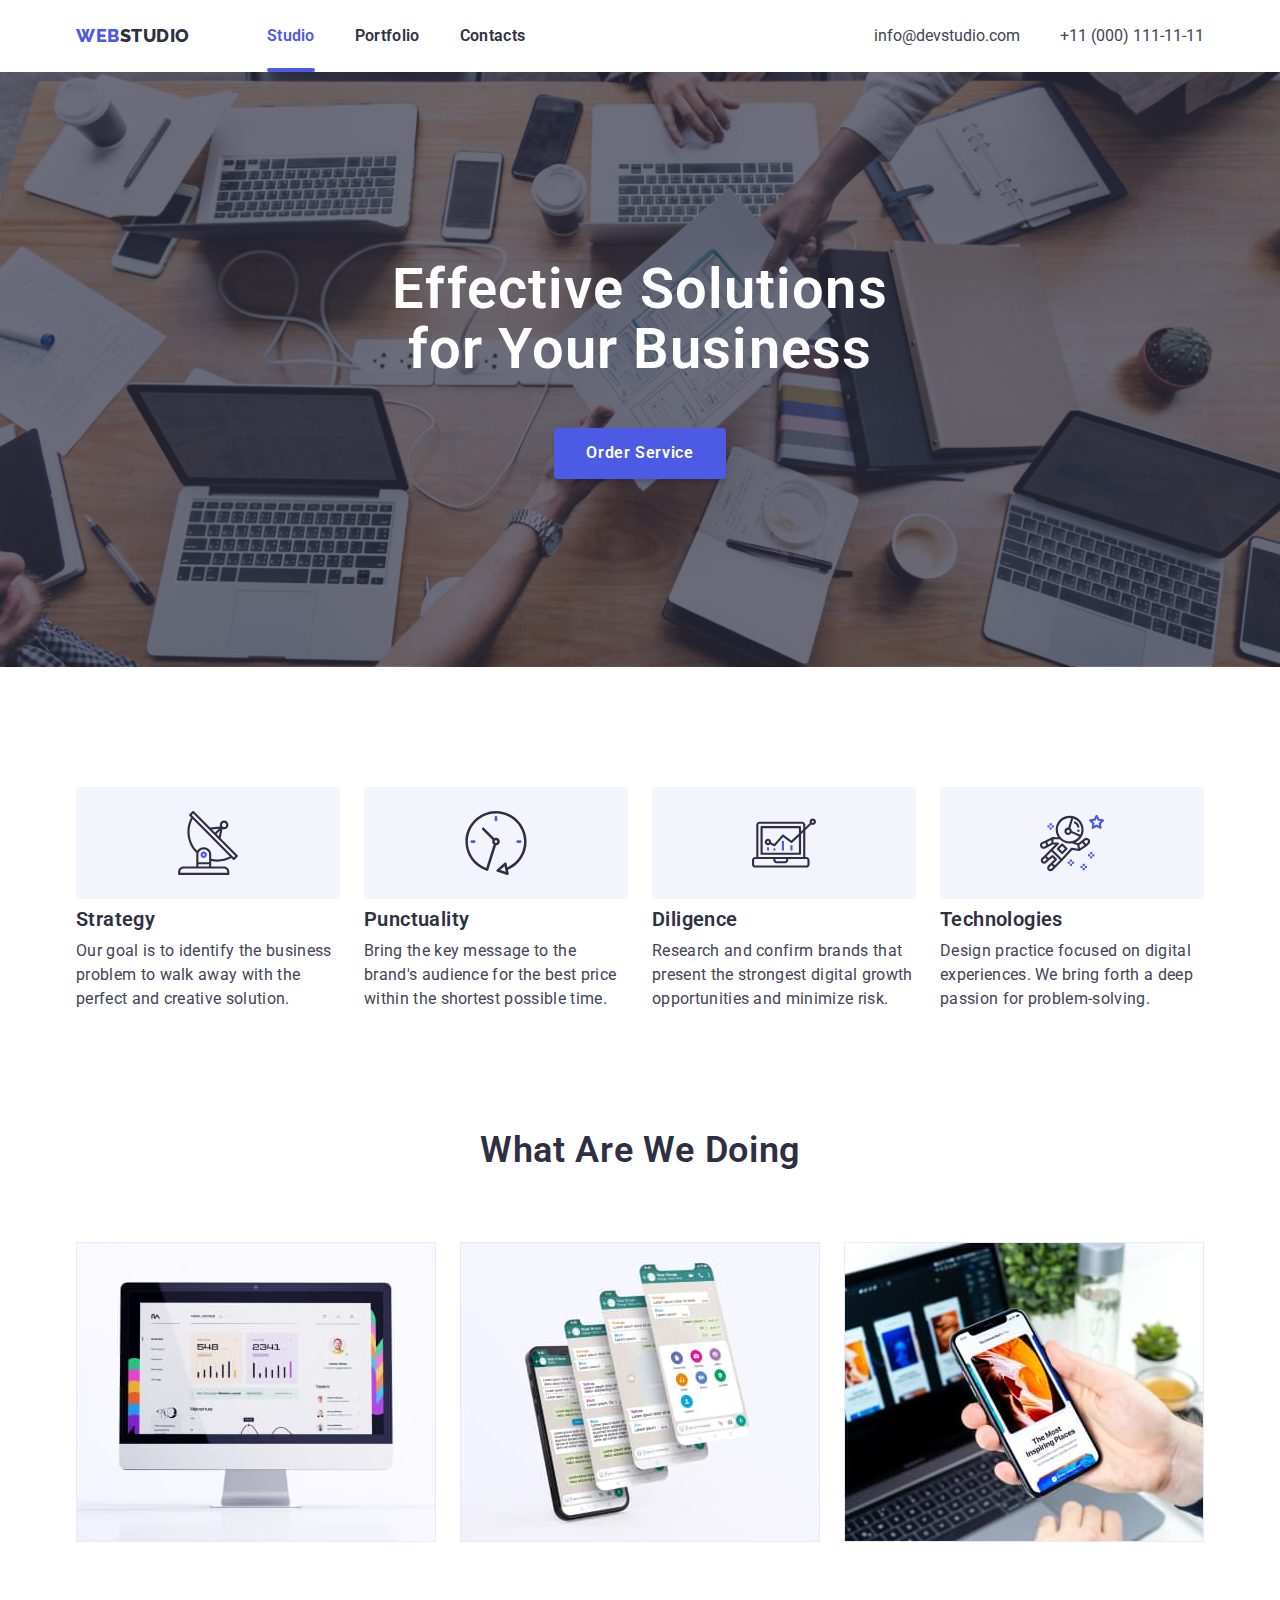
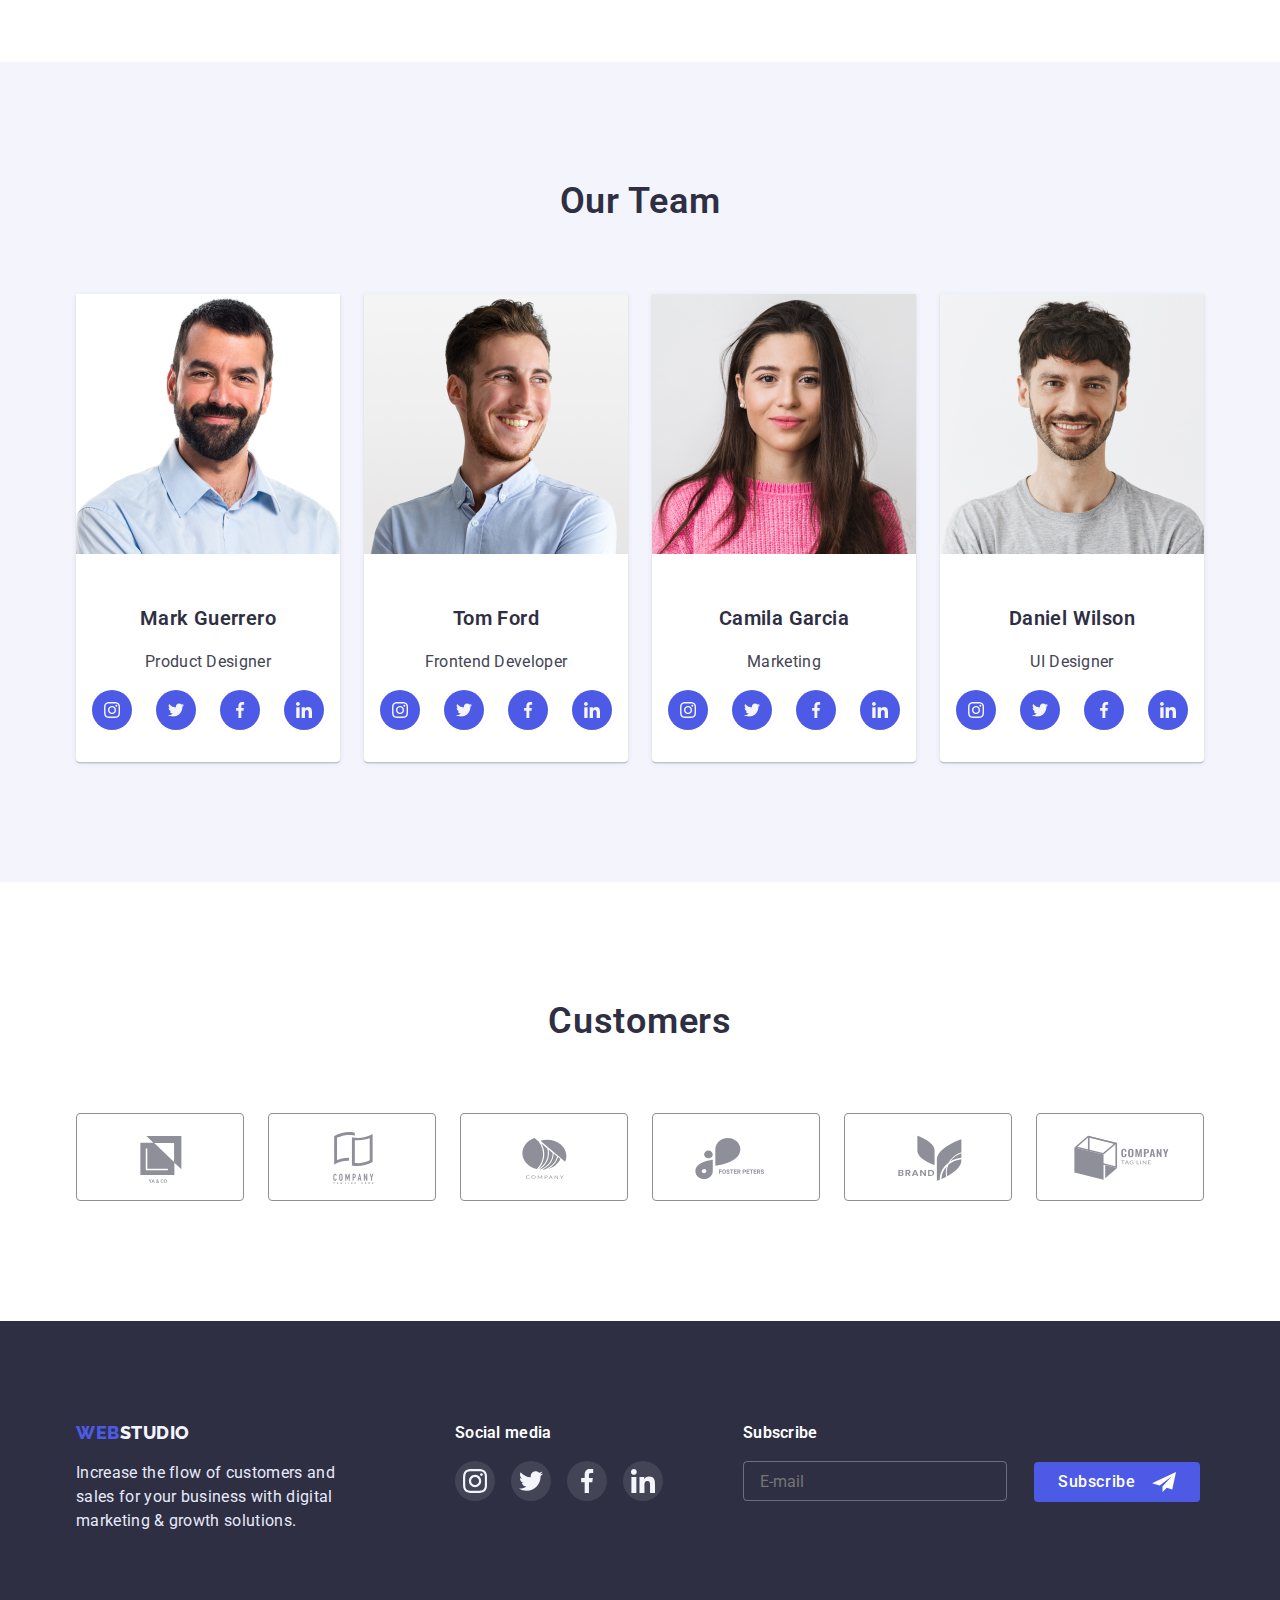
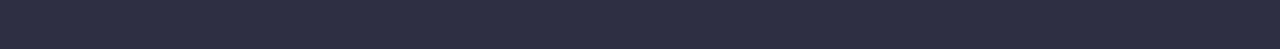
==== commit 159ba436: "+" ====
--- a/index.html
+++ b/index.html
@@ -27,6 +27,7 @@
                     <use href="./images/svg/sprite-svg.svg#icon-burger"></use>
                 </svg>
             </button>
+           
             <!-- contacts -->
             <ul class="contact-list">
                 <li class="contact-item"><a class="contact-item-link contact-item-mobile-link" href="mailto:info@devstudio.com">info@devstudio.com</a></li>
@@ -89,8 +90,8 @@
 <!-- MAIN PART -->
     <main>
         <!-- "hero" section -->
-        <section class="container hero-section background">
-            <div class="hero-section-div">
+        <section class="hero-section background">
+            <div class="container hero-section-div">
                 <h1 class="hero-section-title">Effective Solutions<br>for Your Business</h1>
                 <button class="hero-button" data-modal-open>Order Service</button>
             </div>
--- a/styles/styles.css
+++ b/styles/styles.css
@@ -1,101 +1,91 @@
-                                        /* GENERAL */
+/* GENERAL */
 :root {
-    --primary-brand-color: #4D5AE5;
-    --shadow-headings-color: #2E2F42;
-    --success-color: #31D0AA;
-    --body-text-color: #434455;
-    --helper-text-color: #8E8F99;
-    --accent-color: #E7E9FC;
-    --light-mode-color: #F4F4FD;
-    --light-background-color: #FFFFFF;
-    --hero-button-click: #404BBF;
-    --modal-window-bg: #FCFCFC;
-    --transition-dur-and-func: cubic-bezier(0.4, 0, 0.2, 1);
+  --primary-brand-color: #4d5ae5;
+  --shadow-headings-color: #2e2f42;
+  --success-color: #31d0aa;
+  --body-text-color: #434455;
+  --helper-text-color: #8e8f99;
+  --accent-color: #e7e9fc;
+  --light-mode-color: #f4f4fd;
+  --light-background-color: #ffffff;
+  --hero-button-click: #404bbf;
+  --modal-window-bg: #fcfcfc;
+  --transition-dur-and-func: cubic-bezier(0.4, 0, 0.2, 1);
 }
 body {
-    font-family: 'Roboto', sans-serif;
-    color: var(--body-text-color);
-    margin: 0;
-} */
+  font-family: "Roboto", sans-serif;
+  color: var(--body-text-color);
+  margin: 0;
+}
+*/
                                         /* STYLES RESET */
-h1, h2, h3, h4, h5, h6, p{
-    margin-top: 0;
-    margin-bottom: 0;
+h1, h2, h3, h4, h5, h6, p {
+  margin-top: 0;
+  margin-bottom: 0;
 }
-ul, ol {
-    margin-top: 0;
-    margin-bottom: 0;
-    margin-left: 0;
-    padding-inline-start: 0;
-    list-style-type: none;
+ul,
+ol {
+  margin-top: 0;
+  margin-bottom: 0;
+  margin-left: 0;
+  padding-inline-start: 0;
+  list-style-type: none;
 }
-img{
-    display:block;
-    max-width: 100%;
+img {
+  display: block;
+  max-width: 100%;
 }
-button{
-    cursor:pointer;
+button {
+  cursor: pointer;
 }
-/* .container {
-    width: 1158px;
-    margin-left: auto;
-    margin-right: auto;
-    padding-left: 15px;
-    padding-right: 15px;
-} */
-
-
 
 /* ДЛЯ МОБІЛЬНИХ */
 .container {
-    width: 428px;
-    padding-left: 16px;
-    padding-right: 16px;
-    margin-left: auto;
-    margin-right: auto;
+  max-width: 428px;
+  padding-left: 15px;
+  padding-right: 15px;
+  margin-left: auto;
+  margin-right: auto;
 }
 @media screen and (min-width: 428px) and (max-width: 767px) {
-    .container {
-    width: 428px;
-}
+  .container {
+    max-width: 428px;
+  }
 }
 /* ДЛЯ ПЛАНШЕТІВ */
 @media screen and (min-width: 768px) {
-    .container {
-    width: 768px;
-    padding-left: 16px;
-    padding-right: 16px;
+  .container {
+    max-width: 768px;
+    padding-left: 15px;
+    padding-right: 15px;
     margin-left: auto;
-    margin-right: auto;6
-    }
+    margin-right: auto;
+  }
 }
 /* ДЛЯ ДЕСКТОПІВ */
 @media screen and (min-width: 1200px) {
-    .container {
-        width: 1158px;
-    }
+  .container {
+    max-width: 1158px;
+  }
 }
-.icon-burger{
-    width: 32px;
-    height: 22px;
-    fill: var(--shadow-headings-color);
+.icon-burger {
+  width: 32px;
+  height: 22px;
+  fill: var(--shadow-headings-color);
 }
 
-
-
 /* MOBILE FIRST */
 
 @media screen and (max-width: 767px) {
-
-/* HEADER */
-.logo,
-.nav-list-item-link,
-.contact-item-link {
+  /* HEADER */
+  .logo,
+  .nav-list-item-link,
+  .contact-item-link {
     text-decoration: none;
-}
-
-.logo {
-    font-family: 'Raleway', sans-serif;
+  }
+
+  .logo {
+    font-family: "Raleway", sans-serif;
     font-weight: 800;
     font-size: 18px;
     line-height: 1.3;
@@ -105,40 +95,39 @@
     margin-right: 77px;
     text-decoration: none;
     margin-right: 77px;
-}
-
-.logo-studio-up {
-    font-family: 'Raleway', sans-serif;
+  }
+
+  .logo-studio-up {
+    font-family: "Raleway", sans-serif;
     font-weight: 800;
     font-size: 18px;
     line-height: 1.3;
     letter-spacing: 0.03em;
     color: var(--shadow-headings-color);
-}
-
-.nav-list,
-.contact-list {
+  }
+
+  .nav-list,
+  .contact-list {
     display: none;
-
-}
-
-.page-header-container {
+  }
+
+  .page-header-container {
     display: flex;
     align-items: center;
     justify-content: space-between;
 
     padding-top: 24px;
     padding-bottom: 24px;
-}
-
-.icon-burger-btn {
+  }
+
+  .icon-burger-btn {
     background-color: transparent;
     border: none;
     padding: 0;
     line-height: 0px;
-}
-
-.mobile-menu {
+  }
+
+  .mobile-menu {
     position: fixed;
     width: 100%;
     height: 100%;
@@ -148,21 +137,21 @@
     z-index: 1000;
 
     transform: opacity 250ms var(--transition-dur-and-func),
-        visibility 250ms var(--transition-dur-and-func);
+      visibility 250ms var(--transition-dur-and-func);
 
     opacity: 0;
     visibility: hidden;
     pointer-events: none;
     overflow-y: scroll;
-}
-
-.mobile-menu.is-open {
+  }
+
+  .mobile-menu.is-open {
     opacity: 1;
     visibility: visible;
     pointer-events: auto;
-}
-
-.mobile-menu-close-btn {
+  }
+
+  .mobile-menu-close-btn {
     background-color: var(--accent-color);
     border: 1px solid rgba(0, 0, 0, 0.1);
     width: 24px;
@@ -179,41 +168,41 @@
     right: 15px;
 
     transition: fill 250ms var(--transition-dur-and-func),
-        background-color 250ms var(--transition-dur-and-func);
-}
-
-.mobile-menu-close-icon {
+      background-color 250ms var(--transition-dur-and-func);
+  }
+
+  .mobile-menu-close-icon {
     width: 8px;
     height: 8px;
-}
-
-.mobile-menu-close-btn:hover,
-.mobile-menu-close-btn:focus {
+  }
+
+  .mobile-menu-close-btn:hover,
+  .mobile-menu-close-btn:focus {
     fill: var(--light-background-color);
     background-color: var(--hero-button-click);
-}
-
-.mobile-menu-container {
+  }
+
+  .mobile-menu-container {
     position: relative;
     padding-top: 80px;
     padding-left: 40px;
     padding-bottom: 40px;
-}
-
-.nav-list-mobile {
+  }
+
+  .nav-list-mobile {
     list-style-type: none;
     margin-top: 0;
     margin-bottom: 284px;
     margin-left: 0;
     padding-inline-start: 0;
     list-style-type: none;
-}
-
-.nav-list-item-mobile:not(:last-child) {
+  }
+
+  .nav-list-item-mobile:not(:last-child) {
     margin-bottom: 40px;
-}
-
-.nav-list-item-mobile-link {
+  }
+
+  .nav-list-item-mobile-link {
     font-weight: 700;
     font-size: 16px;
     line-height: 1.11;
@@ -222,19 +211,19 @@
     text-decoration: none;
 
     transition: color 250ms var(--transition-dur-and-func);
-}
-
-.nav-list-item-mobile-link:hover,
-.nav-list-item-mobile-link:active,
-.nav-list-item-mobile-link:focus,
-.contact-item-mobile-phone-link:hover,
-.contact-item--mobile-phone-link:visited,
-.contact-item-mobile-email-link:hover,
-.contact-item--mobile-email-link:visited {
+  }
+
+  .nav-list-item-mobile-link:hover,
+  .nav-list-item-mobile-link:active,
+  .nav-list-item-mobile-link:focus,
+  .contact-item-mobile-phone-link:hover,
+  .contact-item--mobile-phone-link:visited,
+  .contact-item-mobile-email-link:hover,
+  .contact-item--mobile-email-link:visited {
     color: var(--primary-brand-color);
-}
-
-.contact-item-mobile-phone-link {
+  }
+
+  .contact-item-mobile-phone-link {
     font-weight: 600;
     font-size: 36px;
     line-height: 1.11;
@@ -243,22 +232,22 @@
     color: var(--body-text-color);
 
     transition: color 250ms var(--transition-dur-and-func);
-}
-
-.contact-item-mobile {
+  }
+
+  .contact-item-mobile {
     transition: color 250ms var(--transition-dur-and-func);
-}
-
-.contact-item-mobile:not(:last-child) {
+  }
+
+  .contact-item-mobile:not(:last-child) {
     margin-bottom: 40px;
-}
-
-.contact-item-mobile:hover,
-.contact-item-mobile:focus {
+  }
+
+  .contact-item-mobile:hover,
+  .contact-item-mobile:focus {
     color: var(--primary-brand-color);
-}
-
-.contact-item-mobile-email-link {
+  }
+
+  .contact-item-mobile-email-link {
     font-weight: 500;
     font-size: 20px;
     line-height: 1.2;
@@ -267,9 +256,9 @@
     color: var(--body-text-color);
 
     transition: color 250ms var(--transition-dur-and-func);
-}
-
-.social-list-link-mobile {
+  }
+
+  .social-list-link-mobile {
     display: flex;
     justify-content: center;
     align-items: center;
@@ -277,68 +266,77 @@
     height: 40px;
     border-radius: 50%;
     background: var(--primary-brand-color);
-}
-
-.social-icon-mobile {
+  }
+
+  .social-icon-mobile {
     fill: var(--light-background-color);
-}
-
-.soc-media-list {
+  }
+
+  .soc-media-list {
     margin-top: 48px;
     display: flex;
-}
-
-.soc-media-list-item-mobile:not(:last-child) {
+  }
+
+  .soc-media-list-item-mobile:not(:last-child) {
     margin-right: 56px;
-}
-
-/* HERO */
- .background {
-     margin-left: auto;
-     margin-right: auto;
-     height: 432px;
-     max-width: 428px;
-     background-image: linear-gradient(rgba(46, 47, 66, 0.7), rgba(46, 47, 66, 0.7)), url("../images/hero/mobile/hero-mobile@1x.jpg");
-     background-repeat: no-repeat;
-     background-position: center;
-     background-size: cover;
- }  
-
-@media screen and (min-device-pixel-ration:2) and (max-width: 767px),
-screen and (min-resolution: 192dpi) and (max-width: 767px),
-screen and (min-resolution: 2dppx) and (max-width: 767px) {
+  }
+
+  /* HERO */
+  .background {
+    margin-left: auto;
+    margin-right: auto;
+    height: 432px;
+    max-width: 428px;
+    background-image: linear-gradient(
+        rgba(46, 47, 66, 0.7),
+        rgba(46, 47, 66, 0.7)
+      ),
+      url("../images/hero/mobile/hero-mobile@1x.jpg");
+    background-repeat: no-repeat;
+    background-position: center;
+    background-size: cover;
+  }
+
+  @media screen and (min-device-pixel-ration: 2) and (max-width: 767px),
+    screen and (min-resolution: 192dpi) and (max-width: 767px),
+    screen and (min-resolution: 2dppx) and (max-width: 767px) {
     .background {
-        background-image: linear-gradient(rgba(46, 47, 66, 0.7), rgba(46, 47, 66, 0.7)), url("../images/hero/mobile/hero-mobile@2x.jpg");
+      background-image: linear-gradient(
+          rgba(46, 47, 66, 0.7),
+          rgba(46, 47, 66, 0.7)
+        ),
+        url("../images/hero/mobile/hero-mobile@2x.jpg");
     }
-}
-.hero-section-title{
+  }
+  .hero-section-title {
     font-weight: 700;
     font-size: 36px;
     line-height: 1.11;
     letter-spacing: 0.02em;
     color: var(--light-background-color);
-    margin-bottom: ;
-
-}
-.hero-section-div {
+    margin-bottom: 72px;
+    margin-top: 0;
+  }
+  .hero-section-div {
     display: flex;
     flex-direction: column;
     align-items: center;
     justify-items: center;
-}
-
-.hero-button:hover,
-.subscribe-form-submit:hover {
+  }
+
+  .hero-button:hover,
+  .subscribe-form-submit:hover {
     background: var(--primary-brand-color);
-    box-shadow: 0px 1px 6px rgba(46, 47, 66, 0.08), 0px 1px 1px rgba(46, 47, 66, 0.16), 0px 2px 1px rgba(46, 47, 66, 0.08);
-}
-
-.hero-button:active,
-.subscribe-form-submit:active {
+    box-shadow: 0px 1px 6px rgba(46, 47, 66, 0.08),
+      0px 1px 1px rgba(46, 47, 66, 0.16), 0px 2px 1px rgba(46, 47, 66, 0.08);
+  }
+
+  .hero-button:active,
+  .subscribe-form-submit:active {
     background: var(--hero-button-click);
     box-shadow: 0px 4px 4px rgba(0, 0, 0, 0.15);
-}
-.hero-button {
+  }
+  .hero-button {
     font-family: inherit;
     padding: 16px 32px;
     background: var(--primary-brand-color);
@@ -351,67 +349,50 @@
     line-height: 1.5;
     letter-spacing: 0.04em;
     color: var(--light-background-color);
-    transition: box-shadow 250ms var(--transition-dur-and-func), background-color 250ms var(--transition-dur-and-func);
-}
-.hero-section {
-    /* height: 432px;
-    text-align: center; */
-    /* padding-top: 112px;
-    padding-bottom: 112px; */
-
-    /* width: 428px;
-    margin-left: auto;
-    margin-right: auto; */
-}
-
-.hero-section-div{
+    transition: box-shadow 250ms var(--transition-dur-and-func),
+      background-color 250ms var(--transition-dur-and-func);
+  }
+  .hero-section-div {
     padding-top: 112px;
     padding-bottom: 112px;
     text-align: center;
-}
-
-
-/* OUR PRINCIPLES */
-
-.principles-section-list-item-header {
+  }
+
+  /* OUR PRINCIPLES */
+
+  .principles-section-list-item-header {
     font-weight: 700;
     font-size: 36px;
     line-height: 1.11;
     letter-spacing: 0.02em;
     color: var(--shadow-headings-color);
     text-align: center;
-}
-
-.principles-section-list-item-text {
+  }
+
+  .principles-section-list-item-text {
     font-weight: 500;
     font-size: 16px;
     line-height: 1.5;
     letter-spacing: 0.02em;
     color: var(--body-text-color);
-}
-
-/* .principles-section-list {
-    display: flex;
-} */
-
-/* .principles-section-list-item {
-    width: calc((100% - 24px * 3) / 4);
-} */
-
-.principles-section-list-item:not(:last-child) {
+    margin: 0;
+  }
+
+  .principles-section-list-item:not(:last-child) {
     margin-bottom: 72px;
-}
-
-.principles {
+  }
+
+  .principles {
     padding-top: 96px;
     padding-bottom: 96px;
-}
-
-.principles-section-list-item-header {
-    margin: 8px 0px;
-}
-
-.principle-icon-div {
+  }
+
+  .principles-section-list-item-header {
+    margin-bottom: 8px;
+    margin-top: 0;
+  }
+
+  .principle-icon-div {
     height: 624px;
     display: block;
     margin-left: auto;
@@ -420,19 +401,18 @@
     border-radius: 4px;
 
     visibility: hidden;
-    position: absolute;  
-}
-
-/* WHAT WE ARE DOING */
-.what-we-are-doing {
+    position: absolute;
+  }
+
+  /* WHAT WE ARE DOING */
+  .what-we-are-doing {
     visibility: hidden;
     position: absolute;
-
-}
-
-/* OUR TEAM */
-.our-team-header,
-.customers-header {
+  }
+
+  /* OUR TEAM */
+  .our-team-header,
+  .customers-header {
     font-weight: 700;
     font-size: 36px;
     line-height: 1.11;
@@ -440,9 +420,9 @@
     color: var(--shadow-headings-color);
     margin-bottom: 72px;
     text-align: center;
-}
-
-.our-team-list-item-header {
+  }
+
+  .our-team-list-item-header {
     font-weight: 500;
     font-size: 20px;
     line-height: 1.2;
@@ -450,71 +430,71 @@
     color: var(--shadow-headings-color);
     text-align: center;
     margin: 0;
-}
-
-.our-team-list-item-text {
+  }
+
+  .our-team-list-item-text {
     font-size: 16px;
     line-height: 1.5;
     letter-spacing: 0.02em;
     color: var(--body-text-color);
-}
-
-.our-team {
+  }
+
+  .our-team {
     background-color: var(--light-mode-color);
     padding-top: 96px;
     padding-bottom: 128px;
-}
-
-.our-team-list-item {
+  }
+
+  .our-team-list-item {
     background-color: var(--light-background-color);
-    box-shadow: 0px 1px 6px rgba(46, 47, 66, 0.08), 0px 1px 1px rgba(46, 47, 66, 0.16), 0px 2px 1px rgba(46, 47, 66, 0.08);
+    box-shadow: 0px 1px 6px rgba(46, 47, 66, 0.08),
+      0px 1px 1px rgba(46, 47, 66, 0.16), 0px 2px 1px rgba(46, 47, 66, 0.08);
     border-radius: 0px 0px 4px 4px;
-}
-
-.our-team-list-item {
+  }
+
+  .our-team-list-item {
     max-width: 264px;
     margin-left: auto;
     margin-right: auto;
-}
-
-.our-team-list-item-header-and-text {
+  }
+
+  .our-team-list-item-header-and-text {
     padding: 32px 16px;
-}
-
-.our-team-list-item:not(:last-child) {
+  }
+
+  .our-team-list-item:not(:last-child) {
     margin-bottom: 72px;
-}
-
-.our-team-header {
+  }
+
+  .our-team-header {
     text-align: center;
-}
-
-.our-team-list {
+  }
+
+  .our-team-list {
     display: block;
-}
-
-.our-team-list-item-text {
+  }
+
+  .our-team-list-item-text {
     margin-top: 8px;
     margin-bottom: 0px;
     text-align: center;
-}
-
-.social-media-list {
+  }
+
+  .social-media-list {
     margin-top: 8px;
     display: flex;
     list-style-type: none;
-}
-
-.social-list-link {
+  }
+
+  .social-list-link {
     text-decoration: none;
-
-}
-
-.social-media-list-item:not(:last-child) {
+  }
+
+  .social-media-list-item:not(:last-child) {
     margin-right: 24px;
-}
-
-.social-list-link {
+  }
+
+  .social-list-link {
     display: flex;
     justify-content: center;
     align-items: center;
@@ -522,25 +502,25 @@
     height: 40px;
     border-radius: 50%;
     background-color: var(--primary-brand-color);
-}
-
-.social-icon {
+  }
+
+  .social-icon {
     fill: var(--light-mode-color);
-}
-
-/* CUSTOMERS */
-
-.customers-list {
+  }
+
+  /* CUSTOMERS */
+
+  .customers-list {
     list-style-type: none;
     display: flex;
     flex-wrap: wrap;
-}
-
-.customers-section {
+  }
+
+  .customers-section {
     padding: 96px 0px;
-}
-
-.customers-list-link {
+  }
+
+  .customers-list-link {
     display: flex;
     height: 88px;
     justify-content: center;
@@ -548,69 +528,68 @@
     border-radius: 4px;
     border: 1px solid var(--helper-text-color);
     border-radius: 4px;
-    
 
     transition: border 250ms var(--transition-dur-and-func);
-}
-
-.customers-list-item:not(:last-child) {
+  }
+
+  .customers-list-item:not(:last-child) {
     margin-bottom: 72px;
-}
-
-.customers-list-item:nth-child(2n+1){
-  margin-right: 16px;
-}
-
-.customers-list-item {
+  }
+
+  .customers-list-item:nth-child(2n + 1) {
+    margin-right: 16px;
+  }
+
+  .customers-list-item {
     width: calc((100% - 16px) / 2);
-}
-
-.customers-list-link:hover>.customers-icon,
-.customers-list-link:focus>.customers-icon {
+  }
+
+  .customers-list-link:hover > .customers-icon,
+  .customers-list-link:focus > .customers-icon {
     fill: var(--primary-brand-color);
-}
-
-.customers-list-link:hover,
-.customers-list-link:focus {
+  }
+
+  .customers-list-link:hover,
+  .customers-list-link:focus {
     border: 1px solid var(--primary-brand-color);
-}
-
-.customers-icon {
+  }
+
+  .customers-icon {
     fill: var(--helper-text-color);
     width: 110px;
     height: 56px;
 
-    transition: fill 250ms var(--transition-dur-and-func)
-}
-
-/* FOOTER */
-
-.footer {
+    transition: fill 250ms var(--transition-dur-and-func);
+  }
+
+  /* FOOTER */
+
+  .footer {
     background-color: var(--shadow-headings-color);
     padding-top: 96px;
     padding-bottom: 96px;
-}
-
-.text-and-logo-div, .soc-media-div {
-    width: 268px;
+  }
+
+  .text-and-logo-div,
+  .soc-media-div {
+    max-width: 268px;
     margin-left: auto;
     margin-right: auto;
     text-align: center;
     margin-bottom: 72px;
-
-}
-
-.footer-text {
+  }
+
+  .footer-text {
     font-size: 16px;
     line-height: 24px;
     letter-spacing: 0.02em;
     color: var(--accent-color);
     margin-top: 16px;
     text-align: left;
-}
-
-.logo-footer{
-    font-family: 'Raleway', sans-serif;
+  }
+
+  .logo-footer {
+    font-family: "Raleway", sans-serif;
     font-weight: 800;
     font-size: 18px;
     line-height: 1.3;
@@ -618,43 +597,42 @@
     text-transform: uppercase;
     color: var(--primary-brand-color);
     text-decoration: none;
-    
-}
-
-.logo-studio-down {
-    font-family: 'Raleway', sans-serif;
+  }
+
+  .logo-studio-down {
+    font-family: "Raleway", sans-serif;
     font-weight: 800;
     font-size: 18px;
     line-height: 1.3;
     letter-spacing: 0.03em;
     color: var(--light-mode-color);
-}
-
-.soc-media-list-mobile {
+  }
+
+  .soc-media-list-mobile {
     list-style-type: none;
     display: flex;
     justify-content: center;
-  
-}
-
-.soc-media-p {
+  }
+
+  .soc-media-p {
     font-weight: 500;
     font-size: 16px;
     line-height: 1.5;
     letter-spacing: 0.02em;
     color: var(--light-background-color);
     margin-bottom: 16px;
-}
-
-.soc-media-list-item:not(:last-child) {
+    margin-top: 0;
+  }
+
+  .soc-media-list-item:not(:last-child) {
     margin-right: 16px;
-}
-
-.social-icon-footer {
+  }
+
+  .social-icon-footer {
     fill: var(--light-mode-color);
-}
-
-.social-list-link-footer {
+  }
+
+  .social-list-link-footer {
     display: flex;
     justify-content: center;
     align-items: center;
@@ -664,16 +642,16 @@
     background: rgba(255, 255, 255, 0.1);
 
     transition: background-color 250ms var(--transition-dur-and-func);
-}
-
-.social-list-link-footer:hover,
-.social-list-link-footer:focus {
+  }
+
+  .social-list-link-footer:hover,
+  .social-list-link-footer:focus {
     background-color: var(--success-color);
-}
-
-/* SUBSCIBE */
-
-.subscribe-form-input-desc {
+  }
+
+  /* SUBSCIBE */
+
+  .subscribe-form-input-desc {
     font-weight: 500;
     font-size: 16px;
     line-height: 1.5;
@@ -681,23 +659,24 @@
     color: var(--light-background-color);
     margin-bottom: 16px;
     text-align: center;
-}
-
-.subscribe-form-input {
+    margin-top: 0;
+  }
+
+  .subscribe-form-input {
     height: 40px;
     width: 100%;
     background-color: transparent;
     justify-content: center;
- 
+
     border: 1px solid rgba(255, 255, 255, 0.3);
     border-radius: 4px;
 
     margin-bottom: 16px;
 
     transition: border-color 250ms var(--transition-dur-and-func);
-}
-
-.subscribe-form-submit {
+  }
+
+  .subscribe-form-submit {
     font-family: inherit;
     padding: 8px 24px;
 
@@ -721,19 +700,19 @@
     margin-right: calc((100% - 165px) / 2);
 
     transition: box-shadow 250ms var(--transition-dur-and-func),
-        background-color 250ms var(--transition-dur-and-func);
-}
-
-.subsctibe-icon {
+      background-color 250ms var(--transition-dur-and-func);
+  }
+
+  .subsctibe-icon {
     margin-left: 16px;
-}
-.subscribe-div{
+  }
+  .subscribe-div {
     justify-content: center;
-}
-
-/* MODAL WINDOW */
-
-.backdrop {
+  }
+
+  /* MODAL WINDOW */
+
+  .backdrop {
     position: fixed;
     z-index: 100;
     top: 0;
@@ -742,10 +721,11 @@
     height: 100%;
     background-color: rgba(46, 47, 66, 0.4);
 
-    transition: opacity 250ms var(--transition-dur-and-func), visibility 250ms var(--transition-dur-and-func);
-}
-
-.modal-window {
+    transition: opacity 250ms var(--transition-dur-and-func),
+      visibility 250ms var(--transition-dur-and-func);
+  }
+
+  .modal-window {
     width: 392px;
     height: 586px;
     background-color: var(--modal-window-bg);
@@ -755,19 +735,20 @@
     left: 50%;
     transform: translate(-50%, -50%);
 
-    box-shadow: 0px 1px 1px rgba(0, 0, 0, 0.14), 0px 1px 3px rgba(0, 0, 0, 0.12), 0px 2px 1px rgba(0, 0, 0, 0.2);
+    box-shadow: 0px 1px 1px rgba(0, 0, 0, 0.14), 0px 1px 3px rgba(0, 0, 0, 0.12),
+      0px 2px 1px rgba(0, 0, 0, 0.2);
     border-radius: 4px;
 
     padding: 72px 16px 24px 16px;
     overflow-y: scroll;
-}
-
-.modal-window-close-icon {
+  }
+
+  .modal-window-close-icon {
     width: 8px;
     height: 8px;
-}
-
-.modal-close-btn {
+  }
+
+  .modal-close-btn {
     background-color: var(--accent-color);
     border: 1px solid rgba(0, 0, 0, 0.1);
     width: 24px;
@@ -784,27 +765,27 @@
     right: 24px;
 
     transition: fill 250ms var(--transition-dur-and-func),
-        background-color 250ms var(--transition-dur-and-func);
-}
-
-.modal-close-btn:hover,
-.modal-close-btn:focus {
+      background-color 250ms var(--transition-dur-and-func);
+  }
+
+  .modal-close-btn:hover,
+  .modal-close-btn:focus {
     fill: var(--light-background-color);
     background-color: var(--hero-button-click);
-}
-
-.backdrop.is-hidden {
+  }
+
+  .backdrop.is-hidden {
     opacity: 0;
     visibility: hidden;
     pointer-events: none;
-}
-
-.modal-form {
+  }
+
+  .modal-form {
     display: flex;
     flex-direction: column;
-}
-
-.modal-form-input {
+  }
+
+  .modal-form-input {
     width: 100%;
     height: 40px;
     border: 1px solid rgba(33, 33, 33, 0.2);
@@ -813,22 +794,22 @@
     padding-left: 38px;
 
     transition: border-color 250ms var(--transition-dur-and-func);
-}
-
-.modal-form-input-decs {
+  }
+
+  .modal-form-input-decs {
     display: block;
     font-size: 12px;
     line-height: 1.33;
     letter-spacing: 0.04em;
     color: var(--helper-text-color);
     margin-bottom: 4px;
-}
-
-.modal-form-field {
+  }
+
+  .modal-form-field {
     margin-bottom: 8px;
-}
-
-.modal-form-input-icon {
+  }
+
+  .modal-form-input-icon {
     display: block;
     width: 18px;
     height: 18px;
@@ -842,25 +823,25 @@
     left: 16px;
 
     fill: var(--shadow-headings-color);
-}
-
-.modal-form-input-wrapper {
+  }
+
+  .modal-form-input-wrapper {
     position: relative;
     display: block;
-}
-
-.modal-form-input:focus,
-.modal-form-message:focus,
-.subscribe-form-input:focus {
+  }
+
+  .modal-form-input:focus,
+  .modal-form-message:focus,
+  .subscribe-form-input:focus {
     border-color: var(--primary-brand-color);
     outline: none;
-}
-
-.modal-form-input:focus+.modal-form-input-icon {
+  }
+
+  .modal-form-input:focus + .modal-form-input-icon {
     fill: var(--primary-brand-color);
-}
-
-.modal-form-message {
+  }
+
+  .modal-form-message {
     resize: none;
     width: 100%;
     height: 120px;
@@ -870,21 +851,20 @@
 
     transition: border-color 250ms var(--transition-dur-and-func);
 
-
     font-size: 12px;
     line-height: 1.33;
     letter-spacing: 0.04em;
 
     border: 1px solid rgba(33, 33, 33, 0.2);
-}
-
-.modal-form-message::placeholder {
+  }
+
+  .modal-form-message::placeholder {
     color: rgba(117, 117, 117, 0.5);
-}
-
-.modal-form-check-desc::before {
+  }
+
+  .modal-form-check-desc::before {
     display: block;
-    content: '';
+    content: "";
     height: 16px;
     width: 16px;
     border: 1.25px solid var(--shadow-headings-color);
@@ -893,23 +873,23 @@
     margin-right: 8px;
 
     transition: background-color 250ms var(--transition-dur-and-func),
-        border 250ms var(--transition-dur-and-func);
-}
-
-.modal-form-check:checked+.modal-form-check-desc::before {
+      border 250ms var(--transition-dur-and-func);
+  }
+
+  .modal-form-check:checked + .modal-form-check-desc::before {
     background-image: url("../images/svg/checkbox.svg");
     background-color: var(--hero-button-click);
     border: none;
     background-repeat: no-repeat;
     background-position: center;
-}
-
-.modal-form-check:focus+.modal-form-check-desc::before {
+  }
+
+  .modal-form-check:focus + .modal-form-check-desc::before {
     border-color: var(--primary-brand-color);
     outline: none;
-}
-
-.visually-hidden {
+  }
+
+  .visually-hidden {
     position: absolute;
     width: 1px;
     height: 1px;
@@ -918,18 +898,18 @@
     overflow: hidden;
     border: 0;
     clip: rect(0 0 0 0);
-}
-
-.modal-form-check-desc {
+  }
+
+  .modal-form-check-desc {
     display: flex;
     align-items: center;
     font-size: 12px;
     line-height: 1.33;
     letter-spacing: 0.04em;
     margin-bottom: 24px;
-}
-
-.modal-form-submit {
+  }
+
+  .modal-form-submit {
     font-family: inherit;
     padding: 16px 32px;
     background: var(--primary-brand-color);
@@ -944,944 +924,955 @@
     color: var(--light-background-color);
     align-self: center;
     transition: box-shadow 250ms var(--transition-dur-and-func),
-        background-color 250ms var(--transition-dur-and-func);
-}
-
-.modal-form-submit:hover,
-.subscribe-form-submit:hover {
+      background-color 250ms var(--transition-dur-and-func);
+  }
+
+  .modal-form-submit:hover,
+  .subscribe-form-submit:hover {
     background: var(--primary-brand-color);
-    box-shadow: 0px 1px 6px rgba(46, 47, 66, 0.08), 0px 1px 1px rgba(46, 47, 66, 0.16), 0px 2px 1px rgba(46, 47, 66, 0.08);
-}
-
-.modal-form-submit:active,
-.subscribe-form-submit:active {
+    box-shadow: 0px 1px 6px rgba(46, 47, 66, 0.08),
+      0px 1px 1px rgba(46, 47, 66, 0.16), 0px 2px 1px rgba(46, 47, 66, 0.08);
+  }
+
+  .modal-form-submit:active,
+  .subscribe-form-submit:active {
     background: var(--hero-button-click);
     box-shadow: 0px 4px 4px rgba(0, 0, 0, 0.15);
+  }
+
+  .modal-form-text {
+    font-weight: 500;
+    font-size: 16px;
+    line-height: 1.5;
+
+    text-align: center;
+    letter-spacing: 0.02em;
+    color: var(--shadow-headings-color);
+
+    margin-bottom: 16px;
+  }
 }
 
-.modal-form-text {
-    font-weight: 500;
-    font-size: 16px;
-    line-height: 1.5;
-
-    text-align: center;
-    letter-spacing: 0.02em;
-    color: var(--shadow-headings-color);
-
-    margin-bottom: 16px;
-}
-
-
-
-
-
-
-}
-
-
-
-
-
-
-
-
 /* TABLET */
 
 @media screen and (min-width: 768px) and (max-width: 1199px) {
-
-    .mobile-menu {
-        display: none;
-    }
-
-    .icon-burger-btn {
-        display: none;
-    }
-    
-    .background {
-        margin-left: auto;
-        margin-right: auto;
-        height: 436px;
-        max-width: 768px;
-        background-image: linear-gradient(rgba(46, 47, 66, 0.7), rgba(46, 47, 66, 0.7)), url("../images/hero/tablet/hero-tablet@1x.jpg");
-        background-repeat: no-repeat;
-        background-position: center;
-        background-size: cover;
-    }
-
-    @media screen and (min-device-pixel-ration:2) and (min-width: 768px),
-    screen and (min-resolution: 192dpi) and (min-width: 768px),
-    screen and (min-resolution: 2dppx) and (min-width: 768px) {
-        .background {
-            background-image: linear-gradient(rgba(46, 47, 66, 0.7), rgba(46, 47, 66, 0.7)), url("../images/hero/tablet/hero-tablet@2x.jpg");
-        }
-    }
-    
-        /* HEADER */
-    
-    .logo,
-    .nav-list-item-link,
-    .contact-item-link {
-        text-decoration: none;
-    }
-
-    .logo {
-        font-family: 'Raleway', sans-serif;
-        font-weight: 800;
-        font-size: 18px;
-        line-height: 1.3;
-        letter-spacing: 0.03em;
-        text-transform: uppercase;
-        color: var(--primary-brand-color);
-        margin-right: 77px;
-        text-decoration: none;
-        margin-right: 120px;
-    }
-
-    .logo-studio-up {
-        font-family: 'Raleway', sans-serif;
-        font-weight: 800;
-        font-size: 18px;
-        line-height: 1.3;
-        letter-spacing: 0.03em;
-        color: var(--shadow-headings-color);
-    }
-
-    .nav-list-item-link {
-        font-weight: 500;
-        font-size: 16px;
-        line-height: 1.5;
-        letter-spacing: 0.02em;
-        color: var(--shadow-headings-color);
-
-        position: relative;
-
-        transition: color 250ms var(--transition-dur-and-func);
-    }
-    
-    .contact-item-link {
-        font-size: 12px;
-        line-height: 1.33;
-        color: var(--body-text-color);
-        text-decoration: none;
-
-        transition: color 250ms var(--transition-dur-and-func);
-    }
-    
-    .nav-list,
-    .contact-list,
-    .button-filters-list,
-    .gallery-list,
-    .principles-section-list,
-    .what-we-are-doing-list,
-    .our-team-list {
-        list-style: none;
-    }
-
-    .nav-list-item-link:hover,
-    .nav-list-item-link:active,
-    .nav-list-item-link:focus,
-    .contact-item-link:hover,
-    .contact-item-link:visited {
-        color: var(--primary-brand-color);
-    }
-    
-    .page-header-container {
-        display: flex;
-        align-items: center;
-    }
-    
-    .header-box {
-        box-shadow: 0px 2px 1px rgba(46, 47, 66, 0.08), 0px 1px 1px rgba(46, 47, 66, 0.16), 0px 1px 6px rgba(46, 47, 66, 0.08);
-    }
-    
-    .nav-section,
-    .nav-list {
-        display: flex;
-        align-items: center;
-    }
-    
-    .contact-list {
-        margin-left: auto;
-        padding-top: 24px;
-        padding-bottom: 9px;
-    }
-    
-    .nav-list-item:not(:last-child) {
-         margin-right: 40px;
-    }
-    
-    .nav-list-item-link {
-        display: block;
-        padding-top: 24px;
-        padding-bottom: 24px;
-    }
-    
-    .current {
-        color: var(--primary-brand-color);
-    }
-    
-    .underline-portfolio::after {
-        content: '';
-        display: block;
-        width: 66px;
-        height: 4px;
-        border-radius: 2px;
-        background-color: var(--primary-brand-color);
-    
-        bottom: 0;
-        left: 0;
-        position: absolute;
-    }
-    
-    .underline-studio::after {
-        content: '';
-        display: block;
-        width: 48px;
-        height: 4px;
-        border-radius: 2px;
-        background-color: var(--primary-brand-color);
-    
-        position: absolute;
-        bottom: 0;
-        left: 0;
-    }
-    
-        /* HERO */
-    
-    .background {
-        margin-left: auto;
-        margin-right: auto;
-        height: 436px;
-        max-width: 768px;
-        background-image: linear-gradient(rgba(46, 47, 66, 0.7), rgba(46, 47, 66, 0.7)), url("../images/hero/tablet/hero-tablet@1x.jpg");
-        background-repeat: no-repeat;
-        background-position: center;
-        background-size: cover;
-    }
-    
-    @media screen and (min-device-pixel-ration:2) and (max-width: 767px),
-    screen and (min-resolution: 192dpi) and (max-width: 767px),
-    screen and (min-resolution: 2dppx) and (max-width: 767px) {
-        .background {background-image: linear-gradient(rgba(46, 47, 66, 0.7), rgba(46, 47, 66, 0.7)), url("../images/hero/tablet/hero-tablet@2x.jpg");
-            }
-    }
-    
-    .hero-section-title {
-        font-weight: 700;
-        font-size: 56px;
-        line-height: 1.07;
-        letter-spacing: 0.02em;
-        color: var(--light-background-color);
-        margin-top: 0;
-        margin-bottom: 40px;
-    }
-    
-    .hero-section-div {
-        display: flex;
-        flex-direction: column;
-        align-items: center;
-        justify-items: center;
-    }
-    
-    .hero-button:hover,
-    .subscribe-form-submit:hover {
-        background: var(--primary-brand-color);
-        box-shadow: 0px 1px 6px rgba(46, 47, 66, 0.08), 0px 1px 1px rgba(46, 47, 66, 0.16), 0px 2px 1px rgba(46, 47, 66, 0.08);
-    }
-    
-    .hero-button:active,
-    .subscribe-form-submit:active {
-        background: var(--hero-button-click);
-        box-shadow: 0px 4px 4px rgba(0, 0, 0, 0.15);
-    }
-    
-    .hero-button {
-        font-family: inherit;
-        padding: 16px 32px;
-        background: var(--primary-brand-color);
-        box-shadow: 0px 4px 4px rgba(0, 0, 0, 0.15);
-        border-radius: 4px;
-        border: none;
-    
-        font-weight: 500;
-        font-size: 16px;
-        line-height: 1.5;
-        letter-spacing: 0.04em;
-        color: var(--light-background-color);
-        transition: box-shadow 250ms var(--transition-dur-and-func), background-color 250ms var(--transition-dur-and-func);
-    }
-    
-    .hero-section-div {
-        padding-top: 112px;
-        padding-bottom: 96px;
-         text-align: center;
-    }
-    
-    /* OUR PRINCIPLES */
-    
-    .principles-section-list-item-header {
-        font-weight: 700;
-        font-size: 36px;
-        line-height: 1.2;
-        letter-spacing: 0.02em;
-        color: var(--shadow-headings-color);
-    }
-    
-    .principles-section-list-item-text {
-        font-weight: 500;
-        font-size: 16px;
-        line-height: 1.5;
-        letter-spacing: 0.02em;
-        color: var(--body-text-color);
-        margin: 0;
-    }
-    
-    .principle-icon-div {
-        visibility: hidden;
-        position: absolute;
-    }
-    
-    .principles-section-list {
-        display: flex;
-        flex-wrap: wrap;
-    }
-    
-    .principles-section-list-item:nth-child(-n + 2) {
-         margin-bottom: 72px;
-    }
-    
-    .principles-section-list-item {
-        width: calc((100% - 24px) / 2);
-    }
-    
-    .principles-section-list-item:nth-child(2n+1) {
-        margin-right: 24px;
-    
-    }
-    
-    .principles {
-        padding-top: 96px;
-        padding-bottom: 96px;
-    }
-    
-    .principles-section-list-item-header {
-        margin: 8px 0px;
-    }
-    
-        /* WHAT WE ARE DOING */
-    
-    .what-we-are-doing {
-        visibility: hidden;
-        position: absolute;
-    }
-    
-        /* OUR TEAM */
-    
-    .container-2 {
-        width: 552px;
-        padding-left: 0;
-        padding-right: 0;
-    }
-    
-    .our-team-header,
-    .customers-header {
-        font-weight: 700;
-        font-size: 36px;
-        line-height: 1.1;
-        letter-spacing: 0.02em;
-        color: var(--shadow-headings-color);
-        margin-bottom: 72px;
-        margin-top: 0;
-        text-align: center;
-    }
-    
-    .our-team-list-item-header {
-        font-weight: 500;
-        font-size: 20px;
-        line-height: 1.2;
-        letter-spacing: 0.02em;
-        color: var(--shadow-headings-color);
-        text-align: center;
-        margin: 0;
-    }
-    
-    .our-team-list-item-text {
-        font-size: 16px;
-        line-height: 1.5;
-        letter-spacing: 0.02em;
-        color: var(--body-text-color);
-    }
-    
-    .our-team {
-        background-color: var(--light-mode-color);
-         padding-top: 96px;
-        padding-bottom: 104px;
-    }
-    
-    .our-team-list-item {
-        background-color: var(--light-background-color);
-        box-shadow: 0px 1px 6px rgba(46, 47, 66, 0.08), 0px 1px 1px rgba(46, 47, 66, 0.16), 0px 2px 1px rgba(46, 47, 66, 0.08);
-        border-radius: 0px 0px 4px 4px;
-    }
-    
-    .our-team-list-item {
-        width: calc((100% - 24px) / 2);
-    }
-    
-    .our-team-list-item:nth-child(2n+1) {
-        margin-right: 24px;
-    }
-    
-    .our-team-list-item:nth-child(-n+2) {
-        margin-bottom: 64px;
-    }
-    
-    .our-team-list-item-header-and-text {
-        padding: 32px 16px;
-    }
-    
-    .our-team-list {
-        display: flex;
-        flex-wrap: wrap;
-        align-items: center;
-        justify-items: center;
-    }
-    
-    .our-team-list-item-text {
-        margin-top: 8px;
-        margin-bottom: 0px;
-        text-align: center;
-    }
-    
-    .social-media-list {
-        margin-top: 8px;
-        display: flex;
-        list-style-type: none;
-        justify-content: center;
-    }
-    
-    .social-list-link {
-        text-decoration: none;
-    
-    }
-    
-    .social-media-list-item:not(:last-child) {
-        margin-right: 24px;
-    }
-    
-    .social-list-link {
-        display: flex;
-        justify-content: center;
-        align-items: center;
-        width: 40px;
-        height: 40px;
-        border-radius: 50%;
-        background-color: var(--primary-brand-color);
-    }
-    
-    .social-icon {
-        fill: var(--light-mode-color);
-    }
-    
-    .our-team-list-item-img {
-        margin-right: 0;
-    }
-    
-    /* CUSTOMERS */
-    
-    .customers-list {
-        list-style-type: none;
-        display: flex;
-        flex-wrap: wrap;
-    }
-    
-    .customers-section {
-        padding: 96px 0px;
-    }
-    
-    .customers-list-link {
-        display: flex;
-        height: 88px;
-        justify-content: center;
-        align-items: center;
-        border-radius: 4px;
-        border: 1px solid var(--helper-text-color);
-        border-radius: 4px;
-    
-        transition: border 250ms var(--transition-dur-and-func);
-    }
-    
-    .customers-list-item {
-        margin-right: 24px;
-    }
-    
-    .customers-list-item:nth-child(3n + 3) {
-        margin-right: 0px;
-    }
-    
-    .customers-list-item:nth-child(-n + 3) {
-        margin-bottom: 64px;
-    }
-    
-    .customers-list-item {
-        width: calc((100% - 16px) / 2);
-    }
-    
-    .customers-list-link:hover>.customers-icon,
-    .customers-list-link:focus>.customers-icon {
-        fill: var(--primary-brand-color);
-    }
-    
-    .customers-list-link:hover,
-    .customers-list-link:focus {
-        border: 1px solid var(--primary-brand-color);
-    }
-    
-    .customers-icon {
-        fill: var(--helper-text-color);
-        width: 104px;
-        height: 56px;
-    
-        transition: fill 250ms var(--transition-dur-and-func)
-    }
-    
-    .customers-list-item {
-        width: calc((100% - 48px) / 3);
-    }
-    
-    
-    /* FOOTER */
-    
-    .footer-text {
-        font-size: 16px;
-        line-height: 24px;
-        letter-spacing: 0.02em;
-        color: var(--accent-color);
-        margin-top: 16px;
-    }
-    
-    .footer {
-        background-color: var(--shadow-headings-color);
-        padding-top: 96px;
-        padding-bottom: 96px;
-    }
-    
-    .footer-div {
-        display: flex;
-        flex-wrap: wrap;
-    }
-    
-    .text-and-logo-div {
-        margin-right: 24px;
-    }
-    
-    .logo-footer {
-        font-family: 'Raleway', sans-serif;
-        font-weight: 800;
-        font-size: 18px;
-        line-height: 1.3;
-        letter-spacing: 0.03em;
-        text-transform: uppercase;
-        color: var(--primary-brand-color);
-        text-decoration: none;
-    
-    }
-    
-    .logo-studio-down {
-        font-family: 'Raleway', sans-serif;
-        font-weight: 800;
-        font-size: 18px;
-        line-height: 1.3;
-        letter-spacing: 0.03em;
-        color: var(--light-mode-color);
-    }
-    
-    .soc-media-list-tablet {
-        list-style-type: none;
-        display: flex;
-    }
-    
-    .soc-media-p {
-        font-weight: 600;
-        font-size: 16px;
-        line-height: 1.5;
-        letter-spacing: 0.02em;
-        color: var(--light-background-color);
-        margin-bottom: 16px;
-        margin-top: 0;
-    }
-    
-    .soc-media-list-item:not(:last-child) {
-        margin-right: 16px;
-    }
-    
-    .social-icon-footer {
-        fill: var(--light-mode-color);
-    }
-    
-    .social-list-link-footer {
-        display: flex;
-        justify-content: center;
-        align-items: center;
-        width: 40px;
-        height: 40px;
-        border-radius: 50%;
-        background: rgba(255, 255, 255, 0.1);
-    
-        transition: background-color 250ms var(--transition-dur-and-func);
-    }
-    
-    .social-list-link-footer:hover,
-    .social-list-link-footer:focus {
-        background-color: var(--success-color);
-    }
-    
-    
-    
-    /* SUBSCRIBE */
-    
-    
-    .subscribe-form-input-desc {
-        font-weight: 500;
-        font-size: 16px;
-        line-height: 1.5;
-        letter-spacing: 0.02em;
-        color: var(--light-background-color);
-        margin-bottom: 16px;
-        text-align: left;
-    }
-    
-    .subscribe-form-input {
-        height: 40px;
-        width: 264px;
-        background-color: transparent;
-    
-        border: 1px solid rgba(255, 255, 255, 0.3);
-        border-radius: 4px;
-    
-        padding: 8px 0px 8px 16px;
-    
-        margin-right: 24px;
-    
-        transition: border-color 250ms var(--transition-dur-and-func);
-    }
-    
-    .subscribe-form-submit {
-        font-family: inherit;
-        padding: 8px 24px;
-    
-        background: var(--primary-brand-color);
-        border-radius: 4px;
-        border: none;
-    
-        font-weight: 500;
-        font-size: 16px;
-        line-height: 1.5;
-        letter-spacing: 0.04em;
-    
-        color: var(--light-background-color);
-    
-        align-self: center;
-        height: 40px;
-    
-        display: inline-flex;
-    
-        transition: box-shadow 250ms var(--transition-dur-and-func),
-            background-color 250ms var(--transition-dur-and-func);
-    }
-    
-    .subsctibe-icon {
-        margin-left: 16px;
-    }
-    
-    .subscribe-div {
-        justify-content: center;
-    }
-    
-    
-    /* MODAL WINDOW */
-    
-    .backdrop {
-        position: fixed;
-        z-index: 100;
-        top: 0;
-        left: 0;
-        width: 100%;
-        height: 100%;
-        background-color: rgba(46, 47, 66, 0.4);
-    
-        transition: opacity 250ms var(--transition-dur-and-func), visibility 250ms var(--transition-dur-and-func);
-    }
-    
-    .modal-window {
-        width: 408px;
-        height: 586px;
-        background-color: var(--modal-window-bg);
-    
-        position: absolute;
-        top: 50%;
-        left: 50%;
-        transform: translate(-50%, -50%);
-    
-        box-shadow: 0px 1px 1px rgba(0, 0, 0, 0.14), 0px 1px 3px rgba(0, 0, 0, 0.12), 0px 2px 1px rgba(0, 0, 0, 0.2);
-        border-radius: 4px;
-    
-        padding: 72px 16px 24px 16px;
-        overflow-y: scroll;
-    }
-    
-    .modal-window-close-icon {
-        width: 8px;
-        height: 8px;
-    }
-    
-    .modal-close-btn {
-        background-color: var(--accent-color);
-        border: 1px solid rgba(0, 0, 0, 0.1);
-        width: 24px;
-        height: 24px;
-        padding: 0;
-        border-radius: 50%;
-    
-        display: flex;
-        justify-content: center;
-        align-items: center;
-    
-        position: absolute;
-        top: 24px;
-        right: 24px;
-    
-        transition: fill 250ms var(--transition-dur-and-func),
-            background-color 250ms var(--transition-dur-and-func);
-    }
-    
-    .modal-close-btn:hover,
-    .modal-close-btn:focus {
-        fill: var(--light-background-color);
-        background-color: var(--hero-button-click);
-    }
-    
-    .backdrop.is-hidden {
-        opacity: 0;
-        visibility: hidden;
-        pointer-events: none;
-    }
-    
-    .modal-form {
-        display: flex;
-        flex-direction: column;
-    }
-    
-    .modal-form-input {
-        width: 100%;
-        height: 40px;
-        border: 1px solid rgba(33, 33, 33, 0.2);
-        border-radius: 4px;
-        background-color: var(--modal-window-bg);
-        padding-left: 38px;
-    
-        transition: border-color 250ms var(--transition-dur-and-func);
-    }
-    
-    .modal-form-input-decs {
-        display: block;
-        font-size: 12px;
-        line-height: 1.33;
-        letter-spacing: 0.04em;
-        color: var(--helper-text-color);
-        margin-bottom: 4px;
-    }
-    
-    .modal-form-field {
-        margin-bottom: 8px;
-    }
-    
-    .modal-form-input-icon {
-        display: block;
-        width: 18px;
-        height: 18px;
-    
-        transition: fill 250ms var(--transition-dur-and-func);
-    
-        position: absolute;
-        top: 50%;
-        left: 0;
-        transform: translate(0, -50%);
-        left: 16px;
-    
-        fill: var(--shadow-headings-color);
-    }
-    
-    .modal-form-input-wrapper {
-        position: relative;
-        display: block;
-    }
-    
-    .modal-form-input:focus,
-    .modal-form-message:focus,
-    .subscribe-form-input:focus {
-        border-color: var(--primary-brand-color);
-        outline: none;
-    }
-    
-    .modal-form-input:focus+.modal-form-input-icon {
-        fill: var(--primary-brand-color);
-    }
-    
-    .modal-form-message {
-        resize: none;
-        width: 100%;
-        height: 120px;
-        padding: 8px 16px;
-        border-radius: 4px;
-        background-color: var(--modal-window-bg);
-    
-        transition: border-color 250ms var(--transition-dur-and-func);
-    
-    
-        font-size: 12px;
-        line-height: 1.33;
-        letter-spacing: 0.04em;
-    
-        border: 1px solid rgba(33, 33, 33, 0.2);
-    }
-    
-    .modal-form-message::placeholder {
-        color: rgba(117, 117, 117, 0.5);
-    }
-    
-    .modal-form-check-desc::before {
-        display: block;
-        content: '';
-        height: 16px;
-        width: 16px;
-        border: 1.25px solid var(--shadow-headings-color);
-        border-radius: 2px;
-        cursor: pointer;
-        margin-right: 8px;
-    
-        transition: background-color 250ms var(--transition-dur-and-func),
-            border 250ms var(--transition-dur-and-func);
-    }
-    
-    .modal-form-check:checked+.modal-form-check-desc::before {
-        background-image: url("../images/svg/checkbox.svg");
-        background-color: var(--hero-button-click);
-        border: none;
-        background-repeat: no-repeat;
-        background-position: center;
-    }
-    
-    .modal-form-check:focus+.modal-form-check-desc::before {
-        border-color: var(--primary-brand-color);
-        outline: none;
-    }
-    
-    .visually-hidden {
-        position: absolute;
-        width: 1px;
-        height: 1px;
-        margin: -1px;
-        padding: 0;
-        overflow: hidden;
-        border: 0;
-        clip: rect(0 0 0 0);
-    }
-    
-    .modal-form-check-desc {
-        display: flex;
-        align-items: center;
-        font-size: 12px;
-        line-height: 1.33;
-        letter-spacing: 0.04em;
-        margin-bottom: 24px;
-    }
-    
-    .modal-form-submit {
-        font-family: inherit;
-        padding: 16px 32px;
-        background: var(--primary-brand-color);
-        box-shadow: 0px 4px 4px rgba(0, 0, 0, 0.15);
-        border-radius: 4px;
-        border: none;
-    
-        font-weight: 500;
-        font-size: 16px;
-        line-height: 1.18;
-        letter-spacing: 0.04em;
-        color: var(--light-background-color);
-        align-self: center;
-        transition: box-shadow 250ms var(--transition-dur-and-func),
-            background-color 250ms var(--transition-dur-and-func);
-    }
-    
-    .modal-form-submit:hover,
-    .subscribe-form-submit:hover {
-        background: var(--primary-brand-color);
-        box-shadow: 0px 1px 6px rgba(46, 47, 66, 0.08), 0px 1px 1px rgba(46, 47, 66, 0.16), 0px 2px 1px rgba(46, 47, 66, 0.08);
-    }
-    
-    .modal-form-submit:active,
-    .subscribe-form-submit:active {
-        background: var(--hero-button-click);
-        box-shadow: 0px 4px 4px rgba(0, 0, 0, 0.15);
-    }
-    
-    .modal-form-text {
-        font-weight: 500;
-        font-size: 16px;
-        line-height: 1.5;
-    
-        text-align: center;
-        letter-spacing: 0.02em;
-        color: var(--shadow-headings-color);
-    
-        margin-bottom: 16px;
-    }
-
-
-
-}
-
-
-
-
-
-
-
-
-/* DESKTOP */
-
-@media screen and (min-width: 1200px) {
-.background {
+  .mobile-menu {
+    display: none;
+  }
+
+  .icon-burger-btn {
+    display: none;
+  }
+
+  .background {
     margin-left: auto;
     margin-right: auto;
-    height: 600px;
-    max-width: 1440px;
-    background-image: linear-gradient(rgba(46, 47, 66, 0.7), rgba(46, 47, 66, 0.7)), url("../images/hero/desktop/hero-desktop@1x.jpg");
+    height: 436px;
+    max-width: 768px;
+    background-image: linear-gradient(
+        rgba(46, 47, 66, 0.7),
+        rgba(46, 47, 66, 0.7)
+      ),
+      url("../images/hero/tablet/hero-tablet@1x.jpg");
     background-repeat: no-repeat;
     background-position: center;
     background-size: cover;
-}
-
-
-@media screen and (min-device-pixel-ration:2) and (min-width: 1200px),
-screen and (min-resolution: 192dpi) and (min-width: 1200px),
-screen and (min-resolution: 2dppx) and (min-width: 1200px) {
+  }
+
+  @media screen and (min-device-pixel-ration: 2) and (min-width: 768px),
+    screen and (min-resolution: 192dpi) and (min-width: 768px),
+    screen and (min-resolution: 2dppx) and (min-width: 768px) {
     .background {
-        background-image: linear-gradient(rgba(46, 47, 66, 0.7), rgba(46, 47, 66, 0.7)), url("../images/hero/desktop/hero-desktop@2x.jpg");
+      background-image: linear-gradient(
+          rgba(46, 47, 66, 0.7),
+          rgba(46, 47, 66, 0.7)
+        ),
+        url("../images/hero/tablet/hero-tablet@2x.jpg");
     }
-}
-.mobile-menu, .icon-burger-btn {
+  }
+
+  /* HEADER */
+
+  .logo,
+  .nav-list-item-link,
+  .contact-item-link {
+    text-decoration: none;
+  }
+
+  .logo {
+    font-family: "Raleway", sans-serif;
+    font-weight: 800;
+    font-size: 18px;
+    line-height: 1.3;
+    letter-spacing: 0.03em;
+    text-transform: uppercase;
+    color: var(--primary-brand-color);
+    text-decoration: none;
+    /* margin-right: 120px; */
+  }
+
+  .logo-studio-up {
+    font-family: "Raleway", sans-serif;
+    font-weight: 800;
+    font-size: 18px;
+    line-height: 1.3;
+    letter-spacing: 0.03em;
+    color: var(--shadow-headings-color);
+  }
+
+  .nav-list-item-link {
+    font-weight: 500;
+    font-size: 16px;
+    line-height: 1.5;
+    letter-spacing: 0.02em;
+    color: var(--shadow-headings-color);
+
+    position: relative;
+
+    transition: color 250ms var(--transition-dur-and-func);
+  }
+
+  .contact-item-link {
+    font-size: 12px;
+    line-height: 1.33;
+    color: var(--body-text-color);
+    text-decoration: none;
+
+    transition: color 250ms var(--transition-dur-and-func);
+  }
+
+  .nav-list,
+  .contact-list,
+  .button-filters-list,
+  .gallery-list,
+  .principles-section-list,
+  .what-we-are-doing-list,
+  .our-team-list {
+    list-style: none;
+  }
+
+  .nav-list-item-link:hover,
+  .nav-list-item-link:active,
+  .nav-list-item-link:focus,
+  .contact-item-link:hover,
+  .contact-item-link:visited {
+    color: var(--primary-brand-color);
+  }
+
+  .page-header-container {
+    display: flex;
+    align-items: center;
+    position: relative;
+  }
+
+  .nav-list {
+    position: absolute;
+    display: inline-block;
+    margin-left: auto;
+    margin-right: auto;
+  }
+
+  .header-box {
+    box-shadow: 0px 2px 1px rgba(46, 47, 66, 0.08),
+      0px 1px 1px rgba(46, 47, 66, 0.16), 0px 1px 6px rgba(46, 47, 66, 0.08);
+  }
+
+  .nav-section,
+  .nav-list {
+    display: flex;
+    align-items: center;
+  }
+
+  .contact-list {
+    margin-left: auto;
+    padding-top: 24px;
+    padding-bottom: 9px;
+  }
+
+  .nav-list-item:not(:last-child) {
+    margin-right: 40px;
+  }
+
+  .nav-list-item-link {
+    display: block;
+    padding-top: 24px;
+    padding-bottom: 24px;
+  }
+
+  .current {
+    color: var(--primary-brand-color);
+  }
+
+  .underline-portfolio::after {
+    content: "";
+    display: block;
+    width: 66px;
+    height: 4px;
+    border-radius: 2px;
+    background-color: var(--primary-brand-color);
+
+    bottom: 0;
+    left: 0;
+    position: absolute;
+  }
+
+  .underline-studio::after {
+    content: "";
+    display: block;
+    width: 48px;
+    height: 4px;
+    border-radius: 2px;
+    background-color: var(--primary-brand-color);
+
+    position: absolute;
+    bottom: 0;
+    left: 0;
+  }
+
+  /* HERO */
+
+  .background {
+    margin-left: auto;
+    margin-right: auto;
+    height: 436px;
+    max-width: 768px;
+    background-image: linear-gradient(
+        rgba(46, 47, 66, 0.7),
+        rgba(46, 47, 66, 0.7)
+      ),
+      url("../images/hero/tablet/hero-tablet@1x.jpg");
+    background-repeat: no-repeat;
+    background-position: center;
+    background-size: cover;
+  }
+
+  @media screen and (min-device-pixel-ration: 2) and (max-width: 767px),
+    screen and (min-resolution: 192dpi) and (max-width: 767px),
+    screen and (min-resolution: 2dppx) and (max-width: 767px) {
+    .background {
+      background-image: linear-gradient(
+          rgba(46, 47, 66, 0.7),
+          rgba(46, 47, 66, 0.7)
+        ),
+        url("../images/hero/tablet/hero-tablet@2x.jpg");
+    }
+  }
+
+  .hero-section-title {
+    font-weight: 700;
+    font-size: 56px;
+    line-height: 1.07;
+    letter-spacing: 0.02em;
+    color: var(--light-background-color);
+    margin-top: 0;
+    margin-bottom: 40px;
+  }
+
+  .hero-section-div {
+    display: flex;
+    flex-direction: column;
+    align-items: center;
+    justify-items: center;
+  }
+
+  .hero-button:hover,
+  .subscribe-form-submit:hover {
+    background: var(--primary-brand-color);
+    box-shadow: 0px 1px 6px rgba(46, 47, 66, 0.08),
+      0px 1px 1px rgba(46, 47, 66, 0.16), 0px 2px 1px rgba(46, 47, 66, 0.08);
+  }
+
+  .hero-button:active,
+  .subscribe-form-submit:active {
+    background: var(--hero-button-click);
+    box-shadow: 0px 4px 4px rgba(0, 0, 0, 0.15);
+  }
+
+  .hero-button {
+    font-family: inherit;
+    padding: 16px 32px;
+    background: var(--primary-brand-color);
+    box-shadow: 0px 4px 4px rgba(0, 0, 0, 0.15);
+    border-radius: 4px;
+    border: none;
+
+    font-weight: 500;
+    font-size: 16px;
+    line-height: 1.5;
+    letter-spacing: 0.04em;
+    color: var(--light-background-color);
+    transition: box-shadow 250ms var(--transition-dur-and-func),
+      background-color 250ms var(--transition-dur-and-func);
+  }
+
+  .hero-section-div {
+    padding-top: 112px;
+    padding-bottom: 108px;
+    text-align: center;
+  }
+
+  /* OUR PRINCIPLES */
+
+  .principles-section-list-item-header {
+    font-weight: 700;
+    font-size: 36px;
+    line-height: 1.2;
+    letter-spacing: 0.02em;
+    color: var(--shadow-headings-color);
+  }
+
+  .principles-section-list-item-text {
+    font-weight: 500;
+    font-size: 16px;
+    line-height: 1.5;
+    letter-spacing: 0.02em;
+    color: var(--body-text-color);
+    margin: 0;
+  }
+
+  .principle-icon-div {
     visibility: hidden;
     position: absolute;
+  }
+
+  .principles-section-list {
+    display: flex;
+    flex-wrap: wrap;
+  }
+
+  .principles-section-list-item:nth-child(-n + 2) {
+    margin-bottom: 72px;
+  }
+
+  .principles-section-list-item {
+    width: calc((100% - 24px) / 2);
+  }
+
+  .principles-section-list-item:nth-child(2n + 1) {
+    margin-right: 24px;
+  }
+
+  .principles {
+    padding-top: 96px;
+    padding-bottom: 96px;
+  }
+
+  .principles-section-list-item-header {
+    margin-bottom: 8px;
+    margin-top: 0;
+  }
+
+  /* WHAT WE ARE DOING */
+
+  .what-we-are-doing {
+    visibility: hidden;
+    position: absolute;
+  }
+
+  /* OUR TEAM */
+
+  .container-2 {
+    width: 552px;
+    padding-left: 0;
+    padding-right: 0;
+  }
+
+  .our-team-header,
+  .customers-header {
+    font-weight: 700;
+    font-size: 36px;
+    line-height: 1.1;
+    letter-spacing: 0.02em;
+    color: var(--shadow-headings-color);
+    margin-bottom: 72px;
+    margin-top: 0;
+    text-align: center;
+  }
+
+  .our-team-list-item-header {
+    font-weight: 500;
+    font-size: 20px;
+    line-height: 1.2;
+    letter-spacing: 0.02em;
+    color: var(--shadow-headings-color);
+    text-align: center;
+    margin: 0;
+  }
+
+  .our-team-list-item-text {
+    font-size: 16px;
+    line-height: 1.5;
+    letter-spacing: 0.02em;
+    color: var(--body-text-color);
+  }
+
+  .our-team {
+    background-color: var(--light-mode-color);
+    padding-top: 96px;
+    padding-bottom: 104px;
+  }
+
+  .our-team-list-item {
+    background-color: var(--light-background-color);
+    box-shadow: 0px 1px 6px rgba(46, 47, 66, 0.08),
+      0px 1px 1px rgba(46, 47, 66, 0.16), 0px 2px 1px rgba(46, 47, 66, 0.08);
+    border-radius: 0px 0px 4px 4px;
+  }
+
+  .our-team-list-item {
+    width: calc((100% - 24px) / 2);
+  }
+
+  .our-team-list-item:nth-child(2n + 1) {
+    margin-right: 24px;
+  }
+
+  .our-team-list-item:nth-child(-n + 2) {
+    margin-bottom: 64px;
+  }
+
+  .our-team-list-item-header-and-text {
+    padding: 32px 16px;
+  }
+
+  .our-team-list {
+    display: flex;
+    flex-wrap: wrap;
+    align-items: center;
+    justify-items: center;
+  }
+
+  .our-team-list-item-text {
+    margin-top: 8px;
+    margin-bottom: 0px;
+    text-align: center;
+  }
+
+  .social-media-list {
+    margin-top: 8px;
+    display: flex;
+    list-style-type: none;
+    justify-content: center;
+  }
+
+  .social-list-link {
+    text-decoration: none;
+  }
+
+  .social-media-list-item:not(:last-child) {
+    margin-right: 24px;
+  }
+
+  .social-list-link {
+    display: flex;
+    justify-content: center;
+    align-items: center;
+    width: 40px;
+    height: 40px;
+    border-radius: 50%;
+    background-color: var(--primary-brand-color);
+  }
+
+  .social-icon {
+    fill: var(--light-mode-color);
+  }
+
+  .our-team-list-item-img {
+    margin-right: 0;
+  }
+
+  /* CUSTOMERS */
+
+  .customers-list {
+    list-style-type: none;
+    display: flex;
+    flex-wrap: wrap;
+  }
+
+  .customers-section {
+    padding: 96px 0px;
+  }
+
+  .customers-list-link {
+    display: flex;
+    height: 88px;
+    justify-content: center;
+    align-items: center;
+    border-radius: 4px;
+    border: 1px solid var(--helper-text-color);
+    border-radius: 4px;
+
+    transition: border 250ms var(--transition-dur-and-func);
+  }
+
+  .customers-list-item {
+    margin-right: 24px;
+  }
+
+  .customers-list-item:nth-child(3n + 3) {
+    margin-right: 0px;
+  }
+
+  .customers-list-item:nth-child(-n + 3) {
+    margin-bottom: 64px;
+  }
+
+  .customers-list-item {
+    width: calc((100% - 16px) / 2);
+  }
+
+  .customers-list-link:hover > .customers-icon,
+  .customers-list-link:focus > .customers-icon {
+    fill: var(--primary-brand-color);
+  }
+
+  .customers-list-link:hover,
+  .customers-list-link:focus {
+    border: 1px solid var(--primary-brand-color);
+  }
+
+  .customers-icon {
+    fill: var(--helper-text-color);
+    width: 104px;
+    height: 56px;
+
+    transition: fill 250ms var(--transition-dur-and-func);
+  }
+
+  .customers-list-item {
+    width: calc((100% - 48px) / 3);
+  }
+
+  /* FOOTER */
+
+  .footer-text {
+    font-size: 16px;
+    line-height: 24px;
+    letter-spacing: 0.02em;
+    color: var(--accent-color);
+    margin-top: 16px;
+  }
+
+  .footer {
+    background-color: var(--shadow-headings-color);
+    padding-top: 96px;
+    padding-bottom: 96px;
+  }
+
+  .footer-div {
+    display: flex;
+    flex-wrap: wrap;
+  }
+
+  .text-and-logo-div {
+    margin-right: 24px;
+  }
+
+  .logo-footer {
+    font-family: "Raleway", sans-serif;
+    font-weight: 800;
+    font-size: 18px;
+    line-height: 1.3;
+    letter-spacing: 0.03em;
+    text-transform: uppercase;
+    color: var(--primary-brand-color);
+    text-decoration: none;
+  }
+
+  .logo-studio-down {
+    font-family: "Raleway", sans-serif;
+    font-weight: 800;
+    font-size: 18px;
+    line-height: 1.3;
+    letter-spacing: 0.03em;
+    color: var(--light-mode-color);
+  }
+
+  .soc-media-list-tablet {
+    list-style-type: none;
+    display: flex;
+  }
+
+  .soc-media-p {
+    font-weight: 600;
+    font-size: 16px;
+    line-height: 1.5;
+    letter-spacing: 0.02em;
+    color: var(--light-background-color);
+    margin-bottom: 16px;
+    margin-top: 0;
+  }
+
+  .soc-media-list-item:not(:last-child) {
+    margin-right: 16px;
+  }
+
+  .social-icon-footer {
+    fill: var(--light-mode-color);
+  }
+
+  .social-list-link-footer {
+    display: flex;
+    justify-content: center;
+    align-items: center;
+    width: 40px;
+    height: 40px;
+    border-radius: 50%;
+    background: rgba(255, 255, 255, 0.1);
+
+    transition: background-color 250ms var(--transition-dur-and-func);
+  }
+
+  .social-list-link-footer:hover,
+  .social-list-link-footer:focus {
+    background-color: var(--success-color);
+  }
+
+  /* SUBSCRIBE */
+
+  .subscribe-form-input-desc {
+    font-weight: 500;
+    font-size: 16px;
+    line-height: 1.5;
+    letter-spacing: 0.02em;
+    color: var(--light-background-color);
+    margin-bottom: 16px;
+    text-align: left;
+    margin-top: 0;
+  }
+
+  .subscribe-form-input {
+    height: 40px;
+    width: 264px;
+    background-color: transparent;
+
+    border: 1px solid rgba(255, 255, 255, 0.3);
+    border-radius: 4px;
+
+    padding-left: 16px;
+
+    margin-right: 24px;
+
+    transition: border-color 250ms var(--transition-dur-and-func);
+  }
+
+  .subscribe-form-submit {
+    font-family: inherit;
+    padding: 8px 24px;
+
+    background: var(--primary-brand-color);
+    border-radius: 4px;
+    border: none;
+
+    font-weight: 500;
+    font-size: 16px;
+    line-height: 1.5;
+    letter-spacing: 0.04em;
+
+    color: var(--light-background-color);
+
+    align-self: center;
+    height: 40px;
+
+    display: inline-flex;
+
+    transition: box-shadow 250ms var(--transition-dur-and-func),
+      background-color 250ms var(--transition-dur-and-func);
+  }
+
+  .subsctibe-icon {
+    margin-left: 16px;
+  }
+
+  .subscribe-div {
+    justify-content: center;
+  }
+
+  /* MODAL WINDOW */
+
+  .backdrop {
+    position: fixed;
+    z-index: 100;
+    top: 0;
+    left: 0;
+    width: 100%;
+    height: 100%;
+    background-color: rgba(46, 47, 66, 0.4);
+
+    transition: opacity 250ms var(--transition-dur-and-func),
+      visibility 250ms var(--transition-dur-and-func);
+  }
+
+  .modal-window {
+    width: 408px;
+    height: 586px;
+    background-color: var(--modal-window-bg);
+
+    position: absolute;
+    top: 50%;
+    left: 50%;
+    transform: translate(-50%, -50%);
+
+    box-shadow: 0px 1px 1px rgba(0, 0, 0, 0.14), 0px 1px 3px rgba(0, 0, 0, 0.12),
+      0px 2px 1px rgba(0, 0, 0, 0.2);
+    border-radius: 4px;
+
+    padding: 72px 16px 24px 16px;
+    overflow-y: scroll;
+  }
+
+  .modal-window-close-icon {
+    width: 8px;
+    height: 8px;
+  }
+
+  .modal-close-btn {
+    background-color: var(--accent-color);
+    border: 1px solid rgba(0, 0, 0, 0.1);
+    width: 24px;
+    height: 24px;
+    padding: 0;
+    border-radius: 50%;
+
+    display: flex;
+    justify-content: center;
+    align-items: center;
+
+    position: absolute;
+    top: 24px;
+    right: 24px;
+
+    transition: fill 250ms var(--transition-dur-and-func),
+      background-color 250ms var(--transition-dur-and-func);
+  }
+
+  .modal-close-btn:hover,
+  .modal-close-btn:focus {
+    fill: var(--light-background-color);
+    background-color: var(--hero-button-click);
+  }
+
+  .backdrop.is-hidden {
+    opacity: 0;
+    visibility: hidden;
+    pointer-events: none;
+  }
+
+  .modal-form {
+    display: flex;
+    flex-direction: column;
+  }
+
+  .modal-form-input {
+    width: 100%;
+    height: 40px;
+    border: 1px solid rgba(33, 33, 33, 0.2);
+    border-radius: 4px;
+    background-color: var(--modal-window-bg);
+    padding-left: 38px;
+
+    transition: border-color 250ms var(--transition-dur-and-func);
+  }
+
+  .modal-form-input-decs {
+    display: block;
+    font-size: 12px;
+    line-height: 1.33;
+    letter-spacing: 0.04em;
+    color: var(--helper-text-color);
+    margin-bottom: 4px;
+  }
+
+  .modal-form-field {
+    margin-bottom: 8px;
+  }
+
+  .modal-form-input-icon {
+    display: block;
+    width: 18px;
+    height: 18px;
+
+    transition: fill 250ms var(--transition-dur-and-func);
+
+    position: absolute;
+    top: 50%;
+    left: 0;
+    transform: translate(0, -50%);
+    left: 16px;
+
+    fill: var(--shadow-headings-color);
+  }
+
+  .modal-form-input-wrapper {
+    position: relative;
+    display: block;
+  }
+
+  .modal-form-input:focus,
+  .modal-form-message:focus,
+  .subscribe-form-input:focus {
+    border-color: var(--primary-brand-color);
+    outline: none;
+  }
+
+  .modal-form-input:focus + .modal-form-input-icon {
+    fill: var(--primary-brand-color);
+  }
+
+  .modal-form-message {
+    resize: none;
+    width: 100%;
+    height: 120px;
+    padding: 8px 16px;
+    border-radius: 4px;
+    background-color: var(--modal-window-bg);
+
+    transition: border-color 250ms var(--transition-dur-and-func);
+
+    font-size: 12px;
+    line-height: 1.33;
+    letter-spacing: 0.04em;
+
+    border: 1px solid rgba(33, 33, 33, 0.2);
+  }
+
+  .modal-form-message::placeholder {
+    color: rgba(117, 117, 117, 0.5);
+  }
+
+  .modal-form-check-desc::before {
+    display: block;
+    content: "";
+    height: 16px;
+    width: 16px;
+    border: 1.25px solid var(--shadow-headings-color);
+    border-radius: 2px;
+    cursor: pointer;
+    margin-right: 8px;
+
+    transition: background-color 250ms var(--transition-dur-and-func),
+      border 250ms var(--transition-dur-and-func);
+  }
+
+  .modal-form-check:checked + .modal-form-check-desc::before {
+    background-image: url("../images/svg/checkbox.svg");
+    background-color: var(--hero-button-click);
+    border: none;
+    background-repeat: no-repeat;
+    background-position: center;
+  }
+
+  .modal-form-check:focus + .modal-form-check-desc::before {
+    border-color: var(--primary-brand-color);
+    outline: none;
+  }
+
+  .visually-hidden {
+    position: absolute;
+    width: 1px;
+    height: 1px;
+    margin: -1px;
+    padding: 0;
+    overflow: hidden;
+    border: 0;
+    clip: rect(0 0 0 0);
+  }
+
+  .modal-form-check-desc {
+    display: flex;
+    align-items: center;
+    font-size: 12px;
+    line-height: 1.33;
+    letter-spacing: 0.04em;
+    margin-bottom: 24px;
+  }
+
+  .modal-form-submit {
+    font-family: inherit;
+    padding: 16px 32px;
+    background: var(--primary-brand-color);
+    box-shadow: 0px 4px 4px rgba(0, 0, 0, 0.15);
+    border-radius: 4px;
+    border: none;
+
+    font-weight: 500;
+    font-size: 16px;
+    line-height: 1.18;
+    letter-spacing: 0.04em;
+    color: var(--light-background-color);
+    align-self: center;
+    transition: box-shadow 250ms var(--transition-dur-and-func),
+      background-color 250ms var(--transition-dur-and-func);
+  }
+
+  .modal-form-submit:hover,
+  .subscribe-form-submit:hover {
+    background: var(--primary-brand-color);
+    box-shadow: 0px 1px 6px rgba(46, 47, 66, 0.08),
+      0px 1px 1px rgba(46, 47, 66, 0.16), 0px 2px 1px rgba(46, 47, 66, 0.08);
+  }
+
+  .modal-form-submit:active,
+  .subscribe-form-submit:active {
+    background: var(--hero-button-click);
+    box-shadow: 0px 4px 4px rgba(0, 0, 0, 0.15);
+  }
+
+  .modal-form-text {
+    font-weight: 500;
+    font-size: 16px;
+    line-height: 1.5;
+
+    text-align: center;
+    letter-spacing: 0.02em;
+    color: var(--shadow-headings-color);
+
+    margin-bottom: 16px;
+  }
 }
-                                            /* HEADER */
-.logo, .nav-list-item-link, .contact-item-link {
+
+/* DESKTOP */
+
+@media screen and (min-width: 1200px) {
+  .background {
+    margin-left: auto;
+    margin-right: auto;
+    /* height: 600px; */
+    max-width: 1440px;
+    background-image: linear-gradient(
+        rgba(46, 47, 66, 0.7),
+        rgba(46, 47, 66, 0.7)
+      ),
+      url("../images/hero/desktop/hero-desktop@1x.jpg");
+    background-repeat: no-repeat;
+    background-position: center;
+    background-size: cover;
+  }
+
+  @media screen and (min-device-pixel-ration: 2) and (min-width: 1200px),
+    screen and (min-resolution: 192dpi) and (min-width: 1200px),
+    screen and (min-resolution: 2dppx) and (min-width: 1200px) {
+    .background {
+      background-image: linear-gradient(
+          rgba(46, 47, 66, 0.7),
+          rgba(46, 47, 66, 0.7)
+        ),
+        url("../images/hero/desktop/hero-desktop@2x.jpg");
+    }
+  }
+  .mobile-menu,
+  .icon-burger-btn {
+    visibility: hidden;
+    position: absolute;
+  }
+  /* HEADER */
+  .logo,
+  .nav-list-item-link,
+  .contact-item-link {
     text-decoration: none;
-}
-.logo{
-    font-family: 'Raleway', sans-serif;
+  }
+  .logo {
+    font-family: "Raleway", sans-serif;
     font-weight: 800;
     font-size: 18px;
     line-height: 1.3;
@@ -1891,16 +1882,16 @@
     margin-right: 77px;
     text-decoration: none;
     margin-right: 77px;
-    }
-.logo-studio-up {
-    font-family: 'Raleway', sans-serif;
+  }
+  .logo-studio-up {
+    font-family: "Raleway", sans-serif;
     font-weight: 800;
     font-size: 18px;
     line-height: 1.3;
     letter-spacing: 0.03em;
     color: var(--shadow-headings-color);
-}
-.nav-list-item-link {
+  }
+  .nav-list-item-link {
     font-weight: 600;
     font-size: 16px;
     line-height: 1.5;
@@ -1910,78 +1901,88 @@
     position: relative;
 
     transition: color 250ms var(--transition-dur-and-func);
-}
-.contact-item-link {
+  }
+  .contact-item-link {
     font-size: 16px;
     line-height: 1.5;
     color: var(--body-text-color);
     text-decoration: none;
 
     transition: color 250ms var(--transition-dur-and-func);
-}
-.nav-list, .contact-list, .button-filters-list, .gallery-list, .principles-section-list, .what-we-are-doing-list, .our-team-list {
+  }
+  .nav-list,
+  .contact-list,
+  .button-filters-list,
+  .gallery-list,
+  .principles-section-list,
+  .what-we-are-doing-list,
+  .our-team-list {
     list-style: none;
-}
-.nav-list-item-link:hover, 
-.nav-list-item-link:active, 
-.nav-list-item-link:focus,
-.contact-item-link:hover,
-.contact-item-link:visited {
+  }
+  .nav-list-item-link:hover,
+  .nav-list-item-link:active,
+  .nav-list-item-link:focus,
+  .contact-item-link:hover,
+  .contact-item-link:visited {
     color: var(--primary-brand-color);
-}
-.page-header-container {
-    display: flex;
-    align-items: center;
-}
-.header-box {
-    box-shadow: 0px 2px 1px rgba(46, 47, 66, 0.08), 0px 1px 1px rgba(46, 47, 66, 0.16), 0px 1px 6px rgba(46, 47, 66, 0.08);
-}
-.nav-section,.nav-list,.contact-list {
-    display: flex;
-    align-items: center;
-}
-.contact-list {
+  }
+  .page-header-container {
+    display: flex;
+    align-items: center;
+  }
+  .header-box {
+    box-shadow: 0px 2px 1px rgba(46, 47, 66, 0.08),
+      0px 1px 1px rgba(46, 47, 66, 0.16), 0px 1px 6px rgba(46, 47, 66, 0.08);
+  }
+  .nav-section,
+  .nav-list,
+  .contact-list {
+    display: flex;
+    align-items: center;
+  }
+  .contact-list {
     margin-left: auto;
-}
-.nav-list-item:not(:last-child),
-.contact-item:not(:last-child) {
+  }
+  .nav-list-item:not(:last-child),
+  .contact-item:not(:last-child) {
     margin-right: 40px;
-}
-.nav-list-item-link, .contact-item-link {
+  }
+  .nav-list-item-link,
+  .contact-item-link {
     display: block;
     padding-top: 24px;
     padding-bottom: 24px;
-}
-.current{
+  }
+  .current {
     color: var(--primary-brand-color);
-}
-.underline-portfolio::after{
-    content: '';
+  }
+  .underline-portfolio::after {
+    content: "";
     display: block;
     width: 66px;
     height: 4px;
     border-radius: 2px;
-    background-color: var(--primary-brand-color); 
-    
+    background-color: var(--primary-brand-color);
+
     bottom: 0;
     left: 0;
     position: absolute;
-}
-.underline-studio::after{
-    content: '';
+  }
+  .underline-studio::after {
+    content: "";
     display: block;
     width: 48px;
     height: 4px;
     border-radius: 2px;
-    background-color: var(--primary-brand-color); 
-    
+    background-color: var(--primary-brand-color);
+
     position: absolute;
     bottom: 0;
     left: 0;
-}
-
-                                        /* BUTTON-FILTERS */
-.button-filter {
+  }
+
+  /* BUTTON-FILTERS */
+  .button-filter {
     font-family: inherit;
     font-weight: 600;
     font-size: 16px;
@@ -1993,27 +1994,32 @@
     border-radius: 4px;
     padding: 12px 24px;
 
-    transition: background-color 250ms var(--transition-dur-and-func), color 250ms var(--transition-dur-and-func), 
-    border 250ms var(--transition-dur-and-func), box-shadow 250ms var(--transition-dur-and-func);
-}
-.button-filter:hover, .button-filter:focus, .button-filter-active {
+    transition: background-color 250ms var(--transition-dur-and-func),
+      color 250ms var(--transition-dur-and-func),
+      border 250ms var(--transition-dur-and-func),
+      box-shadow 250ms var(--transition-dur-and-func);
+  }
+  .button-filter:hover,
+  .button-filter:focus,
+  .button-filter-active {
     background-color: var(--primary-brand-color);
     color: var(--light-background-color);
     border: none;
-    box-shadow: 0px 3px 1px rgba(0, 0, 0, 0.1), 0px 2px 1px rgba(0, 0, 0, 0.08), 0px 2px 2px rgba(0, 0, 0, 0.12);
-}
-.hero-button:hover,
-.subscribe-form-submit:hover {
+    box-shadow: 0px 3px 1px rgba(0, 0, 0, 0.1), 0px 2px 1px rgba(0, 0, 0, 0.08),
+      0px 2px 2px rgba(0, 0, 0, 0.12);
+  }
+  .hero-button:hover,
+  .subscribe-form-submit:hover {
     background: var(--primary-brand-color);
-    box-shadow: 0px 1px 6px rgba(46, 47, 66, 0.08), 0px 1px 1px rgba(46, 47, 66, 0.16), 0px 2px 1px rgba(46, 47, 66, 0.08);
-}
-.hero-button:active,
-.subscribe-form-submit:active {
+    box-shadow: 0px 1px 6px rgba(46, 47, 66, 0.08),
+      0px 1px 1px rgba(46, 47, 66, 0.16), 0px 2px 1px rgba(46, 47, 66, 0.08);
+  }
+  .hero-button:active,
+  .subscribe-form-submit:active {
     background: var(--hero-button-click);
     box-shadow: 0px 4px 4px rgba(0, 0, 0, 0.15);
-
-}
-.hero-button{
+  }
+  .hero-button {
     font-family: inherit;
     padding: 16px 32px;
     background: var(--primary-brand-color);
@@ -2026,80 +2032,74 @@
     line-height: 1.18;
     letter-spacing: 0.04em;
     color: var(--light-background-color);
-    transition: box-shadow 250ms var(--transition-dur-and-func), background-color 250ms var(--transition-dur-and-func);
-   }
-                                            /* HERO */
-.hero-section-title {    
+    transition: box-shadow 250ms var(--transition-dur-and-func),
+      background-color 250ms var(--transition-dur-and-func);
+  }
+  /* HERO */
+  .hero-section-title {
     font-weight: 600;
     font-size: 56px;
     line-height: 1.07;
     letter-spacing: 0.02em;
     color: var(--light-background-color);
     margin-bottom: 48px;
-}
-.hero-section{
-    height: 603px;
+    margin-top: 0;
+  }
+  .hero-section {
     text-align: center;
-    padding-top: 192px;
-    padding-bottom: 192px;
- }
- /* .background{
-    margin-left: auto;
-    margin-right: auto;
-    height: 600px;
-    max-width: 1440px;
-    background-image: linear-gradient(rgba(46, 47, 66, 0.7),rgba(46, 47, 66, 0.7)), url("../images/hero/hero.jpg");
-    background-repeat: no-repeat;
-    background-position: center;
-    background-size: contain;
- } */
-.hero-section-div{
+    padding-top: 188px;
+    padding-bottom: 188px;
+  }
+  .hero-section-div {
     display: flex;
     flex-direction: column;
     align-items: center;
     justify-items: center;
-}
-
-                                            /* PRINCIPLES */
-.principles-section-list-item-header {
+  }
+
+  /* PRINCIPLES */
+  .principles-section-list-item-header {
     font-weight: 600;
     font-size: 20px;
     line-height: 1.2;
     letter-spacing: 0.02em;
     color: var(--shadow-headings-color);
-}
-.principles-section-list-item-text {
+  }
+  .principles-section-list-item-text {
     font-size: 16px;
     line-height: 1.5;
     letter-spacing: 0.02em;
     color: var(--body-text-color);
-}
-.principles-section-list{
-    display: flex;
-}
-.principles-section-list-item{
+    margin: 0;
+  }
+  .principles-section-list {
+    display: flex;
+  }
+  .principles-section-list-item {
     width: calc((100% - 24px * 3) / 4);
-}
-.principles-section-list-item:not(:last-child){
+  }
+  .principles-section-list-item:not(:last-child) {
     margin-right: 24px;
-}
-.principles{
+  }
+  .principles {
     padding-top: 120px;
     padding-bottom: 120px;
-}
-.principles-section-list-item-header{
+  }
+  .principles-section-list-item-header {
     margin: 8px 0px;
-}
-.principle-icon-div{
+  }
+  .principle-icon-div {
     height: 112px;
     display: flex;
     justify-content: center;
     align-items: center;
     background-color: var(--light-mode-color);
     border-radius: 4px;
-}
-                                        /* WHAT WE ARE DOING */
-.what-we-are-doing-header, .our-team-header, .customers-header {
+  }
+  /* WHAT WE ARE DOING */
+  .what-we-are-doing-header,
+  .our-team-header,
+  .customers-header {
     font-weight: 600;
     font-size: 36px;
     line-height: 1.1;
@@ -2107,96 +2107,95 @@
     color: var(--shadow-headings-color);
     margin-bottom: 72px;
     text-align: center;
-}
-.what-we-are-doing{
+    margin-top: 0;
+  }
+  .what-we-are-doing {
     padding-bottom: 120px;
-}
-.what-we-are-doing-div {
+  }
+  .what-we-are-doing-div {
     display: flex;
     flex-direction: column;
     align-items: center;
     justify-items: center;
-}
-.what-we-are-doing-list{
-    display: flex;
-}
-.img-doing-item:not(:last-child){
+  }
+  .what-we-are-doing-list {
+    display: flex;
+  }
+  .img-doing-item:not(:last-child) {
     margin-right: 24px;
-}
-.img-doing-item{
+  }
+  .img-doing-item {
     width: calc((100% - 24px * 2) / 3);
-}
-                                                /* OUR TEAM */
-
-.container-2{
+  }
+  /* OUR TEAM */
+
+  .container-2 {
     width: 1158px;
-    padding-left: 16px;
-    padding-right: 16px;
+    padding-left: 15px;
+    padding-right: 15px;
     margin-left: auto;
     margin-right: auto;
-}
-
-.our-team-list-item-header{
+  }
+
+  .our-team-list-item-header {
     font-weight: 600;
     font-size: 20px;
     line-height: 1.2;
     letter-spacing: 0.02em;
     color: var(--shadow-headings-color);
     text-align: center;
-}
-.our-team-list-item-text{
+  }
+  .our-team-list-item-text {
     font-size: 16px;
     line-height: 1.5;
     letter-spacing: 0.02em;
     color: var(--body-text-color);
-}
-.our-team{
+  }
+  .our-team {
     background-color: var(--light-mode-color);
     padding-top: 120px;
     padding-bottom: 120px;
-}
-.our-team-list-item{
+  }
+  .our-team-list-item {
     background-color: var(--light-background-color);
-    box-shadow: 0px 1px 6px rgba(46, 47, 66, 0.08), 0px 1px 1px rgba(46, 47, 66, 0.16), 0px 2px 1px rgba(46, 47, 66, 0.08);
+    box-shadow: 0px 1px 6px rgba(46, 47, 66, 0.08),
+      0px 1px 1px rgba(46, 47, 66, 0.16), 0px 2px 1px rgba(46, 47, 66, 0.08);
     border-radius: 0px 0px 4px 4px;
     margin-bottom: 0;
-}
-.our-team-list-item{
+  }
+  .our-team-list-item {
     width: calc((100% - 24px * 3) / 4);
-}
-
-.our-team-list-item-header-and-text{
+  }
+  .our-team-list-item-header-and-text {
     padding: 32px 16px;
-}
-
-.our-team-list-item:not(:last-child){
+  }
+  .our-team-list-item:not(:last-child) {
     margin-right: 24px;
-}
-.our-team-header{
+  }
+  .our-team-header {
     text-align: center;
-}
-.our-team-list{
+  }
+  .our-team-list {
     display: flex;
     align-items: center;
     justify-items: center;
-}
-.our-team-list-item-text{
+  }
+  .our-team-list-item-text {
     margin-top: 8px;
     text-align: center;
-}
-.social-media-list{
+  }
+  .social-media-list {
     margin-top: 8px;
     display: flex;
-    list-style-type:none;
-}
-.social-list-link{
-   text-decoration:none;
-   
-}
-.social-media-list-item:not(:last-child){
+    list-style-type: none;
+  }
+  .social-list-link {
+    text-decoration: none;
+  }
+  .social-media-list-item:not(:last-child) {
     margin-right: 24px;
-}
-.social-list-link{
+  }
+  .social-list-link {
     display: flex;
     justify-content: center;
     align-items: center;
@@ -2204,76 +2203,80 @@
     height: 40px;
     border-radius: 50%;
     background-color: var(--primary-brand-color);
-}
-.social-icon{
+  }
+  .social-icon {
     fill: var(--light-mode-color);
-}
-
-                                        /* GALLERY */
-.gallery-list-title{
+  }
+
+  /* GALLERY */
+  .gallery-list-title {
     font-weight: 600;
     font-size: 20px;
     line-height: 1.2;
     letter-spacing: 0.02em;
     color: var(--shadow-headings-color);
-}
-.gallery-title{
+  }
+  .gallery-title {
     text-align: center;
-}
-.gallery-list-text{
+  }
+  .gallery-list-text {
     font-size: 16px;
     line-height: 1.5;
     letter-spacing: 0.02em;
     color: var(--body-text-color);
     margin-top: 8px;
-}
-.button-filters-list{
-    display: flex;
-    justify-content:center;
+  }
+  .button-filters-list {
+    display: flex;
+    justify-content: center;
     margin-bottom: 72px;
-}
-.button-filters-list-item:not(:last-child){
+  }
+  .button-filters-list-item:not(:last-child) {
     margin-right: 24px;
-}
-.gallery-list-item{
+  }
+  .gallery-list-item {
     margin-bottom: 48px;
     margin-right: 24px;
     border: 0.5px solid var(--light-mode-color);
     box-shadow: 0px 1px 6px rgba(46, 47, 66, 0.08);
 
-    transition: border 250ms var(--transition-dur-and-func), box-shadow 250ms var(--transition-dur-and-func),
-     transform 250ms var(--transition-dur-and-func);
-}
-.gallery-list-item:hover, .gallery-list-item-link:hover, .gallery-list-item:focus {
+    transition: border 250ms var(--transition-dur-and-func),
+      box-shadow 250ms var(--transition-dur-and-func),
+      transform 250ms var(--transition-dur-and-func);
+  }
+  .gallery-list-item:hover,
+  .gallery-list-item-link:hover,
+  .gallery-list-item:focus {
     border: 0.5px solid var(--light-mode-color);
-    box-shadow: 0px 1px 6px rgba(46, 47, 66, 0.08), 0px 1px 1px rgba(46, 47, 66, 0.16), 0px 2px 1px rgba(46, 47, 66, 0.08);
-}
-.gallery-list-item-link:hover .overlay{
+    box-shadow: 0px 1px 6px rgba(46, 47, 66, 0.08),
+      0px 1px 1px rgba(46, 47, 66, 0.16), 0px 2px 1px rgba(46, 47, 66, 0.08);
+  }
+  .gallery-list-item-link:hover .overlay {
     transform: translate(0, 0);
-}
-.gallery{
+  }
+  .gallery {
     padding-top: 96px;
     padding-bottom: 120px;
-}
-.gallery-div{
+  }
+  .gallery-div {
     padding-left: 0;
     padding-right: 0;
-}
-
-.gallery-list{
-    display: flex;
-    flex-wrap: wrap;    
+  }
+
+  .gallery-list {
+    display: flex;
+    flex-wrap: wrap;
     margin-right: -24px;
     margin-bottom: -48px;
-}
-.gallery-header-and-text{
+  }
+  .gallery-header-and-text {
     padding: 32px 16px;
-}
-.overlay-div{
+  }
+  .overlay-div {
     position: relative;
     overflow: hidden;
-}
-.overlay{
+  }
+  .overlay {
     font-size: 16px;
     line-height: 1.5;
     letter-spacing: 0.02em;
@@ -2295,72 +2298,74 @@
     transform: translate(0, 100%);
 
     transition: transform 250ms var(--transition-dur-and-func);
-}
-.gallery-list-item-link{
+  }
+  .gallery-list-item-link {
     text-decoration: none;
-}
-                                    /* CUSTOMERS */
-.customers-list{
+  }
+  /* CUSTOMERS */
+  .customers-list {
     list-style-type: none;
     display: flex;
-}
-.customers-section{
+  }
+  .customers-section {
     padding: 120px 0px;
-}
-.customers-list-link{
+  }
+  .customers-list-link {
     display: flex;
     height: 88px;
     justify-content: center;
     align-items: center;
-    border-radius: 4px; 
+    border-radius: 4px;
     border: 1px solid var(--helper-text-color);
     border-radius: 4px;
 
     transition: border 250ms var(--transition-dur-and-func);
-}
-.customers-list-item:not(:last-child){
+  }
+  .customers-list-item:not(:last-child) {
     margin-right: 24px;
-}
-.customers-list-item{
+  }
+  .customers-list-item {
     width: calc((100% - 120px) / 6);
-}
-
-.customers-list-link:hover>.customers-icon, .customers-list-link:focus>.customers-icon{
+  }
+
+  .customers-list-link:hover > .customers-icon,
+  .customers-list-link:focus > .customers-icon {
     fill: var(--primary-brand-color);
-}
-.customers-list-link:hover, .customers-list-link:focus{
+  }
+  .customers-list-link:hover,
+  .customers-list-link:focus {
     border: 1px solid var(--primary-brand-color);
-}
-.customers-icon{
+  }
+  .customers-icon {
     fill: var(--helper-text-color);
     width: 104px;
     height: 56px;
     /* padding: 16px 32px; */
 
-    transition: fill 250ms var(--transition-dur-and-func)
-}
-                                        /* FOOTER */
-.footer-text {
+    transition: fill 250ms var(--transition-dur-and-func);
+  }
+  /* FOOTER */
+  .footer-text {
     font-size: 16px;
     line-height: 24px;
     letter-spacing: 0.02em;
     color: var(--accent-color);
     margin-top: 16px;
-}
-.footer {
+  }
+  .footer {
     background-color: var(--shadow-headings-color);
     padding-top: 100px;
     padding-bottom: 100px;
-}
-.footer-div{
-    display: flex;
-}
-.text-and-logo-div{
+  }
+  .footer-div {
+    display: flex;
+  }
+  .text-and-logo-div {
     margin-right: 120px;
-}
-
-.logo-footer {
-    font-family: 'Raleway', sans-serif;
+  }
+
+  .logo-footer {
+    font-family: "Raleway", sans-serif;
     font-weight: 800;
     font-size: 18px;
     line-height: 1.3;
@@ -2369,36 +2374,36 @@
     color: var(--primary-brand-color);
     margin-right: 0px;
     text-decoration: none;
-
-}
-
-.logo-studio-down{
-    font-family: 'Raleway', sans-serif;
+  }
+
+  .logo-studio-down {
+    font-family: "Raleway", sans-serif;
     font-weight: 800;
     font-size: 18px;
     line-height: 1.3;
     letter-spacing: 0.03em;
     color: var(--light-mode-color);
-}
-.soc-media-list-desktop{
+  }
+  .soc-media-list-desktop {
     list-style-type: none;
     display: flex;
-}
-.soc-media-p{
+  }
+  .soc-media-p {
     font-weight: 600;
     font-size: 16px;
     line-height: 1.5;
     letter-spacing: 0.02em;
     color: var(--light-background-color);
     margin-bottom: 16px;
-}
-.soc-media-list-item:not(:last-child){
+    margin-top: 0;
+  }
+  .soc-media-list-item:not(:last-child) {
     margin-right: 16px;
-}
-.social-icon-footer{
+  }
+  .social-icon-footer {
     fill: var(--light-mode-color);
-}
-.social-list-link-footer{
+  }
+  .social-list-link-footer {
     display: flex;
     justify-content: center;
     align-items: center;
@@ -2408,18 +2413,14 @@
     background: rgba(255, 255, 255, 0.1);
 
     transition: background-color 250ms var(--transition-dur-and-func);
-}
-.social-list-link-footer:hover, 
-.social-list-link-footer:focus{
+  }
+  .social-list-link-footer:hover,
+  .social-list-link-footer:focus {
     background-color: var(--success-color);
-}
-
-
-
-
-
-                                    /* MODAL WINDOW */
-.backdrop{
+  }
+
+  /* MODAL WINDOW */
+  .backdrop {
     position: fixed;
     z-index: 100;
     top: 0;
@@ -2428,29 +2429,30 @@
     height: 100%;
     background-color: rgba(46, 47, 66, 0.4);
 
-    transition: opacity 250ms var(--transition-dur-and-func), visibility 250ms var(--transition-dur-and-func);
-}
-.modal-window{
+    transition: opacity 250ms var(--transition-dur-and-func),
+      visibility 250ms var(--transition-dur-and-func);
+  }
+  .modal-window {
     width: 408px;
-    height: 576px;
+    height: 586px;
     background-color: var(--modal-window-bg);
-    
+
     position: absolute;
     top: 50%;
     left: 50%;
-    transform: translate(-50%,-50%);
-
-    box-shadow: 0px 1px 1px rgba(0, 0, 0, 0.14), 0px 1px 3px rgba(0, 0, 0, 0.12), 0px 2px 1px rgba(0, 0, 0, 0.2);
+    transform: translate(-50%, -50%);
+
+    box-shadow: 0px 1px 1px rgba(0, 0, 0, 0.14), 0px 1px 3px rgba(0, 0, 0, 0.12),
+      0px 2px 1px rgba(0, 0, 0, 0.2);
     border-radius: 4px;
 
     padding: 70px 24px 24px 24px;
-
-}
-.modal-window-close-icon{
+  }
+  .modal-window-close-icon {
     width: 8px;
     height: 8px;
-}
-.modal-close-btn{
+  }
+  .modal-close-btn {
     background-color: var(--accent-color);
     border: 1px solid rgba(0, 0, 0, 0.1);
     width: 24px;
@@ -2467,22 +2469,23 @@
     right: 24px;
 
     transition: fill 250ms var(--transition-dur-and-func),
-    background-color 250ms var(--transition-dur-and-func);
-}
-.modal-close-btn:hover, .modal-close-btn:focus{
+      background-color 250ms var(--transition-dur-and-func);
+  }
+  .modal-close-btn:hover,
+  .modal-close-btn:focus {
     fill: var(--light-background-color);
     background-color: var(--hero-button-click);
-}
-.backdrop.is-hidden{
+  }
+  .backdrop.is-hidden {
     opacity: 0;
     visibility: hidden;
     pointer-events: none;
-}
-.modal-form {
+  }
+  .modal-form {
     display: flex;
     flex-direction: column;
-}
-.modal-form-input {
+  }
+  .modal-form-input {
     width: 100%;
     height: 40px;
     border: 1px solid rgba(33, 33, 33, 0.2);
@@ -2491,21 +2494,21 @@
     padding-left: 38px;
 
     transition: border-color 250ms var(--transition-dur-and-func);
-}
-.modal-form-input-decs {
+  }
+  .modal-form-input-decs {
     display: block;
     font-size: 12px;
     line-height: 1.33;
     letter-spacing: 0.04em;
     color: var(--helper-text-color);
     margin-bottom: 4px;
-}
-
-.modal-form-field {
+  }
+
+  .modal-form-field {
     margin-bottom: 8px;
-}
-
-.modal-form-input-icon {
+  }
+
+  .modal-form-input-icon {
     display: block;
     width: 18px;
     height: 18px;
@@ -2519,25 +2522,25 @@
     left: 16px;
 
     fill: var(--shadow-headings-color);
-}
-
-.modal-form-input-wrapper {
+  }
+
+  .modal-form-input-wrapper {
     position: relative;
     display: block;
-}
-
-.modal-form-input:focus,
-.modal-form-message:focus,
-.subscribe-form-input:focus {
+  }
+
+  .modal-form-input:focus,
+  .modal-form-message:focus,
+  .subscribe-form-input:focus {
     border-color: var(--primary-brand-color);
     outline: none;
-}
-
-.modal-form-input:focus+.modal-form-input-icon {
+  }
+
+  .modal-form-input:focus + .modal-form-input-icon {
     fill: var(--primary-brand-color);
-}
-
-.modal-form-message {
+  }
+
+  .modal-form-message {
     resize: none;
     width: 100%;
     height: 120px;
@@ -2547,21 +2550,20 @@
 
     transition: border-color 250ms var(--transition-dur-and-func);
 
-
     font-size: 12px;
     line-height: 1.33;
     letter-spacing: 0.04em;
 
     border: 1px solid rgba(33, 33, 33, 0.2);
-}
-
-.modal-form-message::placeholder {
+  }
+
+  .modal-form-message::placeholder {
     color: rgba(117, 117, 117, 0.5);
-}
-
-.modal-form-check-desc::before {
+  }
+
+  .modal-form-check-desc::before {
     display: block;
-    content: '';
+    content: "";
     height: 16px;
     width: 16px;
     border: 1.25px solid var(--shadow-headings-color);
@@ -2570,23 +2572,23 @@
     margin-right: 8px;
 
     transition: background-color 250ms var(--transition-dur-and-func),
-        border 250ms var(--transition-dur-and-func);
-}
-
-.modal-form-check:checked+.modal-form-check-desc::before {
+      border 250ms var(--transition-dur-and-func);
+  }
+
+  .modal-form-check:checked + .modal-form-check-desc::before {
     background-image: url("../images/svg/checkbox.svg");
     background-color: var(--hero-button-click);
     border: none;
     background-repeat: no-repeat;
     background-position: center;
-}
-
-.modal-form-check:focus+.modal-form-check-desc::before {
+  }
+
+  .modal-form-check:focus + .modal-form-check-desc::before {
     border-color: var(--primary-brand-color);
     outline: none;
-}
-
-.visually-hidden {
+  }
+
+  .visually-hidden {
     position: absolute;
     width: 1px;
     height: 1px;
@@ -2595,18 +2597,18 @@
     overflow: hidden;
     border: 0;
     clip: rect(0 0 0 0);
-}
-
-.modal-form-check-desc {
+  }
+
+  .modal-form-check-desc {
     display: flex;
     align-items: center;
     font-size: 12px;
     line-height: 1.33;
     letter-spacing: 0.04em;
     margin-bottom: 24px;
-}
-
-.modal-form-submit {
+  }
+
+  .modal-form-submit {
     font-family: inherit;
     padding: 16px 32px;
     background: var(--primary-brand-color);
@@ -2620,23 +2622,24 @@
     letter-spacing: 0.04em;
     color: var(--light-background-color);
     align-self: center;
-    transition: box-shadow 250ms var(--transition-dur-and-func), 
-                background-color 250ms var(--transition-dur-and-func);
-}
-
-.modal-form-submit:hover,
-.subscribe-form-submit:hover {
+    transition: box-shadow 250ms var(--transition-dur-and-func),
+      background-color 250ms var(--transition-dur-and-func);
+  }
+
+  .modal-form-submit:hover,
+  .subscribe-form-submit:hover {
     background: var(--primary-brand-color);
-    box-shadow: 0px 1px 6px rgba(46, 47, 66, 0.08), 0px 1px 1px rgba(46, 47, 66, 0.16), 0px 2px 1px rgba(46, 47, 66, 0.08);
-}
-
-.modal-form-submit:active,
-.subscribe-form-submit:active {
+    box-shadow: 0px 1px 6px rgba(46, 47, 66, 0.08),
+      0px 1px 1px rgba(46, 47, 66, 0.16), 0px 2px 1px rgba(46, 47, 66, 0.08);
+  }
+
+  .modal-form-submit:active,
+  .subscribe-form-submit:active {
     background: var(--hero-button-click);
     box-shadow: 0px 4px 4px rgba(0, 0, 0, 0.15);
-}
-
-.modal-form-text {
+  }
+
+  .modal-form-text {
     font-weight: 500;
     font-size: 16px;
     line-height: 1.5;
@@ -2646,24 +2649,26 @@
     color: var(--shadow-headings-color);
 
     margin-bottom: 16px;
-}
-
-.soc-media-div {
+    margin-top: 0;
+  }
+
+  .soc-media-div {
     margin-right: 80px;
-}
-
-/* SUBSCRIBE */
-
-.subscribe-form-input-desc {
+  }
+
+  /* SUBSCRIBE */
+
+  .subscribe-form-input-desc {
     font-weight: 600;
     font-size: 16px;
     line-height: 1.5;
     letter-spacing: 0.02em;
     color: var(--light-background-color);
     margin-bottom: 16px;
-}
-
-.subscribe-form-input {
+    margin-top: 0;
+  }
+
+  .subscribe-form-input {
     height: 40px;
     width: 264px;
     background-color: transparent;
@@ -2674,9 +2679,9 @@
     border-radius: 4px;
 
     transition: border-color 250ms var(--transition-dur-and-func);
-}
-
-.subscribe-form-submit {
+  }
+
+  .subscribe-form-submit {
     font-family: inherit;
     padding: 8px 24px;
 
@@ -2699,33 +2704,10 @@
     align-items: center;
     right: 0;
 
-    transition: box-shadow 250ms var(--transition-dur-and-func), 
-                background-color 250ms var(--transition-dur-and-func);
-
-} 
-.subsctibe-icon{
-   margin-left: 16px;
+    transition: box-shadow 250ms var(--transition-dur-and-func),
+      background-color 250ms var(--transition-dur-and-func);
+  }
+  .subsctibe-icon {
+    margin-left: 16px;
+  }
 }
-
-
-
-
-
-
-
-
-
-
-
-
-
-
-
-
-}
-
-
-
-
-
-
